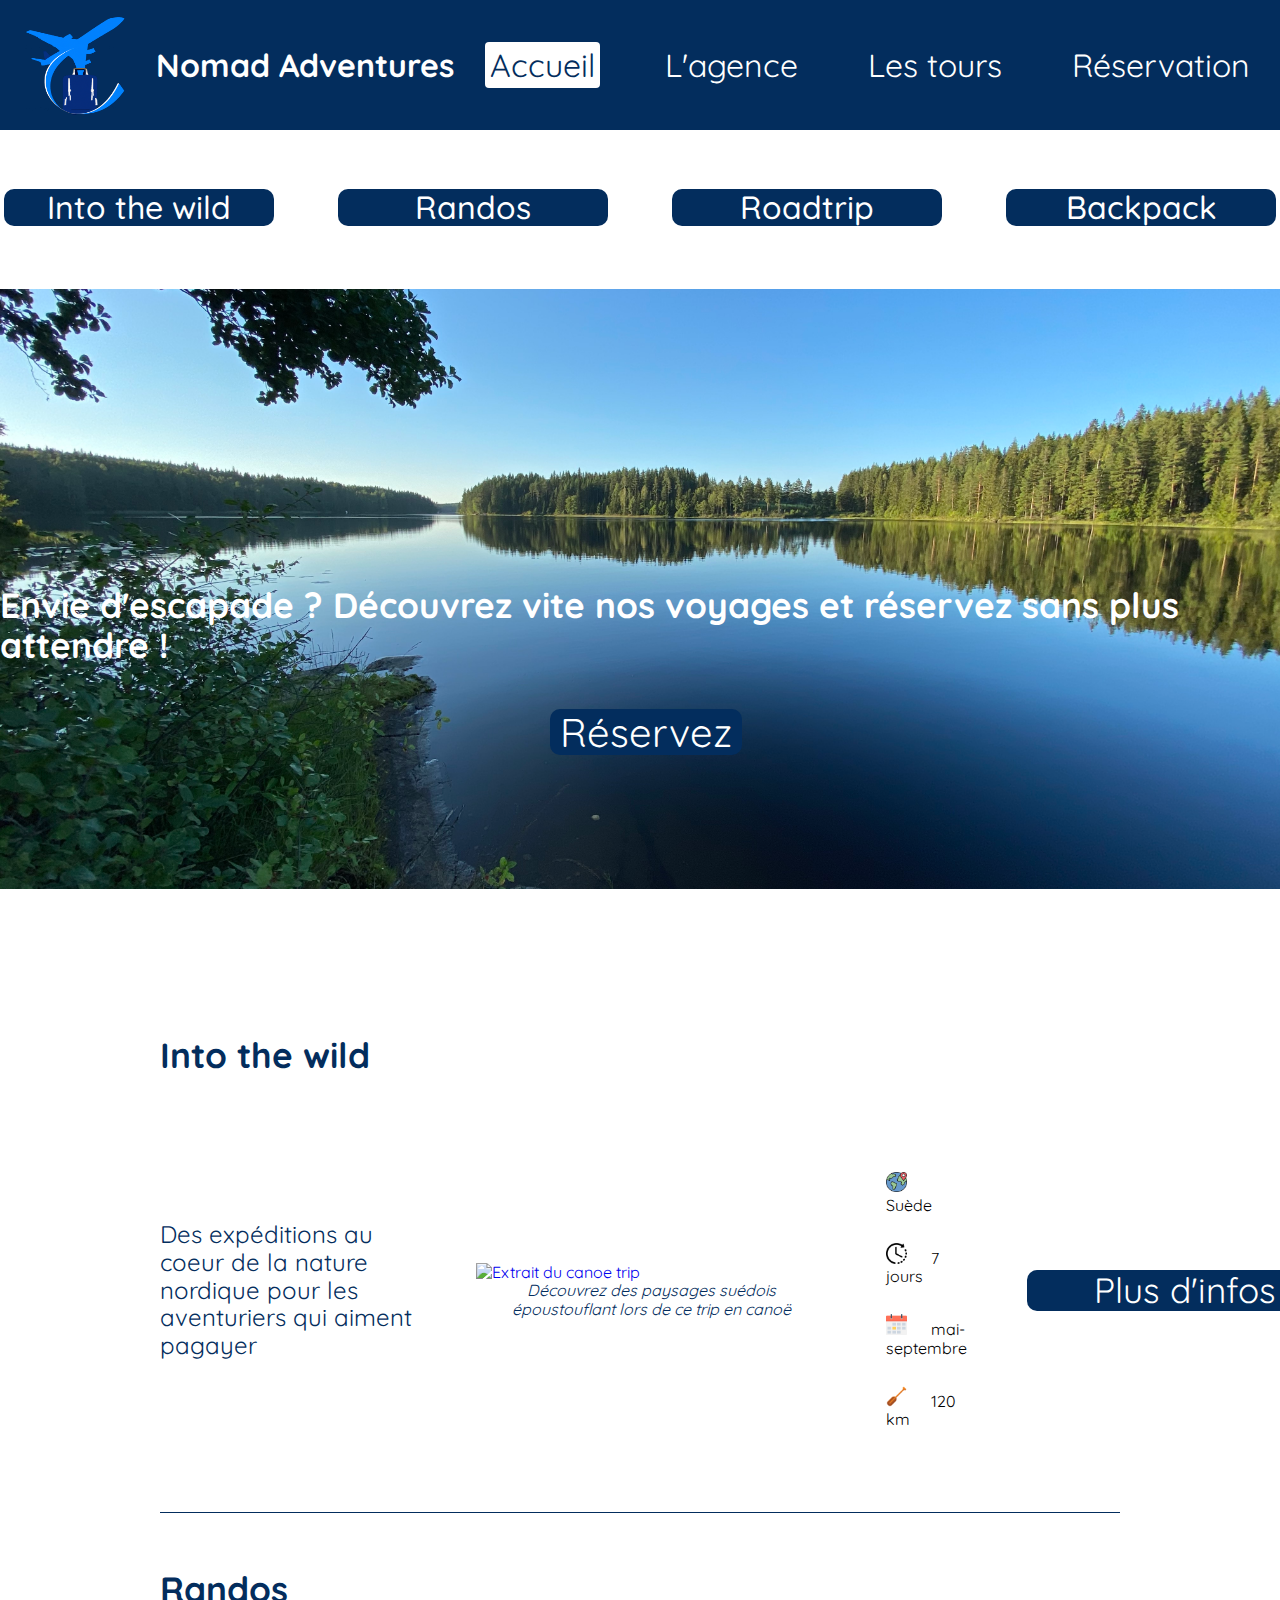
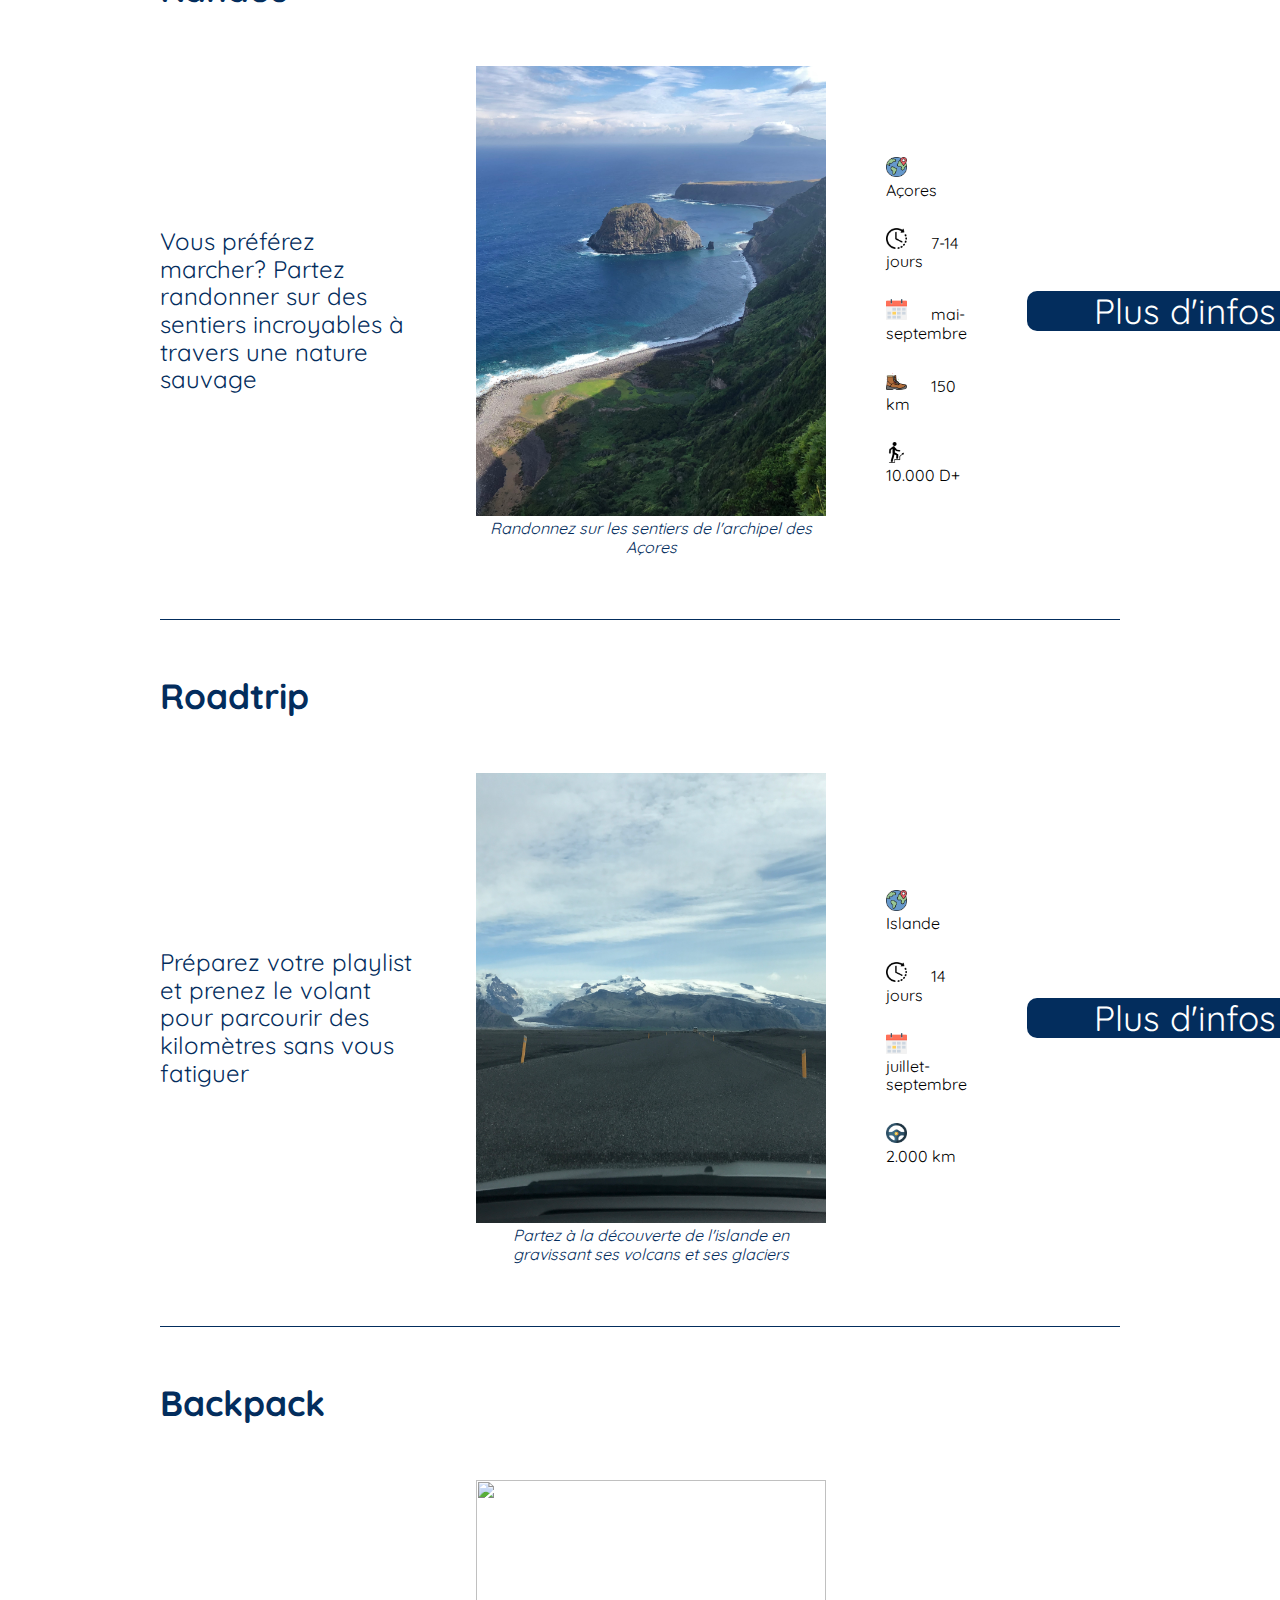
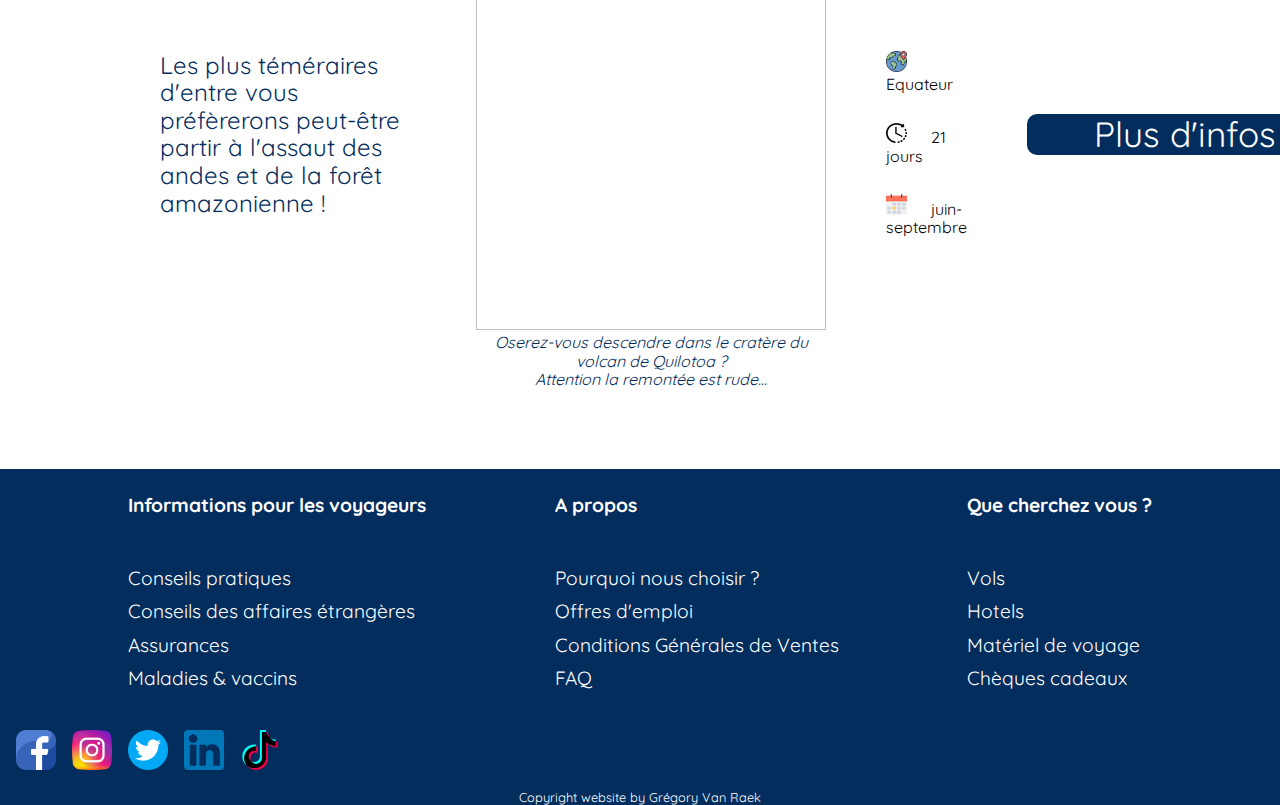
==== pages/index.html @ 87107248 "page agence" ====
<!DOCTYPE html>
<html lang="fr">
    <head>
        <meta charset="utf-8">
        <title>Agence de voyage - Nomad Adventures</title>
        <meta name="viewport" content="width=device-width,initial-scale=1">
        <link rel="stylesheet" href="../styles/comon.css">
        <link rel="stylesheet" href="../styles/style-intro.css">
        <link rel="stylesheet" href="../styles/normalize.css">
        <link rel="preconnect" href="https://fonts.googleapis.com">
        <link rel="preconnect" href="https://fonts.gstatic.com" crossorigin>
        <link href="https://fonts.googleapis.com/css2?family=Manrope&family=Montserrat&family=Quicksand&display=swap" rel="stylesheet">
        <link rel="icon" href="../pictures/logo/iconglet.png">
    </head>

    <body>
        <header>
            <nav class="menu-bar">
                <div>
                    <a href="./index.html"><img class="logo" src="../pictures/logo/logo3.png" alt="Logo de la société"></a>
                </div>
                <div>
                    <h1>Nomad Adventures</h1>
                </div>
                <ul class="menu">
                    <li><a class="menu-txt current" href="./index.html">Accueil</a></li>
                    <li><a class="menu-txt" href="./agence.html">L'agence</a></li>
                    <li><a class="menu-txt" href="./tours.html">Les tours</a></li>
                    <li><a class="menu-txt" href="./reservation.html">Réservation</a></li>
                </ul>
            </nav>
        </header>

        <main class="main-pad">

            <section  class="section-pad"> <!-- Titre + Ancre -->
                <div class="ancre"> 
                    <div>
                        <a class="ancre-button" href="#intothewild">Into the wild</a> 
                    </div>
                    <div>
                        <a class="ancre-button" href="#randos">Randos</a>
                    </div>
                    <div>
                       <a class="ancre-button" href="#roadtrip">Roadtrip</a>
                    </div>
                    <div>
                       <a class="ancre-button" href="#backpack">Backpack</a>
                    </div>
                </div>
            </section>

             <section class="section-pad"> <!-- Intro-photo -->            
                <div class="intro-pos">
                    <img class="intro-img" src="../pictures/travel/suede/lacsuede.JPG" alt="Photo d'un lac en Suède">
                    
                    <div class="intro-txt">
                        <h2>Envie d'escapade ? Découvrez vite nos voyages et réservez sans plus attendre !</h2>
                    </div>
                    <div>
                        <a class="intro-cta" href="./reservation.html" target="_blank">Réservez</a>
                    </div>
                </div>
            </section>

            <section class="align" id="intothewild"> <!-- Aperçu "Intro the wild" => canoetrip -->
                <div>
                    <h2>Into the wild</h2>
                    <div class="content">
                        <div>
                            <p>Des expéditions au coeur de la nature nordique pour les aventuriers qui aiment pagayer</p>
                        </div>
                        <div>
                            <a href="../pictures/travel/suede/canoefull.JPG" target="_blank"><img class="picture" src="../pictures/travel/suede/canoe.JPG" alt="Extrait du canoe trip"></a>
                            <div class="legend">Découvrez des paysages suédois époustouflant lors de ce trip en canoë</div>
                        </div>

                        <div>
                            <ul>
                                <li><img class="trip-logo" src="../pictures/logo/loc.png" alt="">Suède</li>
                                <li><img class="trip-logo" src="../pictures/logo/duree.png" alt="">7 jours</li>
                                <li><img class="trip-logo" src="../pictures/logo/periode.png" alt="">mai-septembre</li>
                                <li><img class="trip-logo" src="../pictures/logo/pagaye.png" alt="">120 km</li>
                            </ul>
                        </div>
                        <div>
                            <a class="cta" href="./reservation.html" target="_blank">Plus d'infos</a>
                        </div>
                    </div>
                </div>     
            </section>

            <section class="section-pad" id="randos" > <!-- Aperçu "Intro rando" => Açores -->
                <div class="border">
                    <h2>Randos</h2>
                    <div class="content">
                        <div>
                            <p>Vous préférez marcher? Partez randonner sur des sentiers incroyables à travers une nature sauvage</p>
                        </div>
                        <div>
                            <a href="../pictures/travel/acores/acoresintro.JPG" target="_blank"><img class="picture" src="../pictures/travel/acores/acoresintro.JPG" alt=""></a>
                            <div class="legend">Randonnez sur les sentiers de l'archipel des Açores</div>
                        </div>

                        <div>
                            <ul>
                                <li><img class="trip-logo" src="../pictures/logo/loc.png" alt="">Açores</li>
                                <li><img class="trip-logo" src="../pictures/logo/duree.png" alt="">7-14 jours</li>
                                <li><img class="trip-logo" src="../pictures/logo/periode.png" alt="">mai-septembre</li>
                                <li><img class="trip-logo" src="../pictures/logo/marche.png" alt="">150 km</li>
                                <li><img class="trip-logo" src="../pictures/logo/denivele.png" alt="">10.000 D+ </li>
                            </ul>
                        </div>

                        <div>
                            <a class="cta" href="./reservation.html" target="_blank">Plus d'infos</a>
                        </div>

                    </div>
                </div>
            </section>

            <section class="section-pad" id="roadtrip"> <!-- Roadtrip" => Islande -->
                <div class="border">
                    <h2>Roadtrip</h2>
                    <div class="content">
                        <div>
                            <p>Préparez votre playlist et prenez le volant pour parcourir des kilomètres sans vous fatiguer</p>
                        </div>

                        <div>
                            <a href="../pictures/travel/islande/islandeintro.JPG" target="_blank"><img class="picture" src="../pictures/travel/islande/islandeintro.JPG" alt=""></a>
                            <div class="legend">Partez à la découverte de l'islande en gravissant ses volcans et ses glaciers</div>
                        </div>

                        <div>
                            <ul>
                                <li><img class="trip-logo" src="../pictures/logo/loc.png" alt="">Islande</li>
                                <li><img class="trip-logo" src="../pictures/logo/duree.png" alt="">14 jours</li>
                                <li><img class="trip-logo" src="../pictures/logo/periode.png" alt="">juillet-septembre</li>
                                <li><img class="trip-logo" src="../pictures/logo/volant.png" alt="">2.000 km</li>
                            </ul>
                        </div>

                        <div>
                            <a class="cta" href="./reservation.html" target="_blank">Plus d'infos</a>
                        </div>
                        
                    </div>
                </div>
            </section>

            <section class="section-pad" id="backpack"> <!-- Pour les backpackers" => Equateur + asie -->
                <div class="border">
                    <h2>Backpack</h2>

                    <div class="content">
                        <div>
                            <p>Les plus téméraires d'entre vous préfèrerons peut-être partir à l'assaut des andes et de la forêt amazonienne !</p>
                        </div>

                        <div>
                            <a href="../pictures/travel/equateur/equateurintro.JPG" target="_blank"><img src="../pictures/travel/equateur/equateurintro.JPG" alt="" class="picture"></a>
                            <div class="legend">Oserez-vous descendre dans le cratère du volcan de Quilotoa ? <br> Attention la remontée est rude...</div>
                        </div>

                        <div>
                            <ul>
                                <li><img class="trip-logo" src="../pictures/logo/loc.png" alt="">Equateur</li>
                                <li><img class="trip-logo" src="../pictures/logo/duree.png" alt="">21 jours</li>
                                <li><img class="trip-logo" src="../pictures/logo/periode.png" alt="">juin-septembre</li>
                            </ul>
                        </div>

                        <div>
                            <a class="cta" href="./reservation.html" target="_blank">Plus d'infos</a>
                        </div>
                    </div>
                </div>
            </section>
        </main>

        <footer>
            <div class="informations">
                <div class="informations-content">
                    <h4>Informations pour les voyageurs</h4>
                    <ul>
                        <li><a href="">Conseils pratiques</a></li>
                        <li><a href="">Conseils des affaires étrangères</a></li>
                        <li><a href="">Assurances</a></li>
                        <li><a href="https://www.wanda.be/fr" title="Cliquez pour voir les maladies et vaccins en fonction de la destination" target="_blank">Maladies & vaccins</a></li>
                    </ul> 
                </div>

                <div class="informations-content">
                    <h4>A propos</h4>
                    <ul>
                        <li><a href="">Pourquoi nous choisir ?</a></li>
                        <li><a href="">Offres d'emploi</a></li>
                        <li><a href="">Conditions Générales de Ventes</a></li>
                        <li><a href="">FAQ</a></li>
                    </ul> 
                </div>
    
                <div class="informations-content">
                    <h4>Que cherchez vous ?</h4>
                    <ul>
                        <li><a href="">Vols</a></li>
                        <li><a href="">Hotels</a></li>
                        <li><a href="">Matériel de voyage</a></li>
                        <li><a href="">Chèques cadeaux</a></li>
                    </ul> 
                </div>
            </div>

            <div class="network">
                <a href="https://www.facebook.com" title="Cliquez pour accéder à notre page facebook" target="_blank"><img class="icons" src="../pictures/logo/facebook.png" alt="logo facebook"></a>
                <a href="https://www.instagram.com" title="Cliquez pour accéder à notre instagram" target="_blank"><img class="icons" src="../pictures/logo/instagram.png" alt="logo instagram"></a>
                <a href="https://www.twitter.com" title="Cliquez pour accéder à notre compte twitter" target="_blank"><img class="icons" src="../pictures/logo/twitter.png" alt="logo twitter"></a>
                <a href="https://www.linkedin.com" title="Cliquez pour accéder à notre compte linkedin" target="_blank"><img class="icons" src="../pictures/logo/linkedin.png" alt="logo linkedin"></a>
                <a href="https://www.tiktok.com" title="Cliquez pour accéder à notre tik-tok" target="_blank"><img class="icons" src="../pictures/logo/tik-tok.png" alt=""></a>
            </div>

            <div class="copyright">
                <p>Copyright website by Grégory Van Raek</p>
            </div>
            
        </footer>
    </body>

</html>
---- styles/comon.css ----
/* Police 
font-family: 'Manrope', sans-serif;
font-family: 'Montserrat', sans-serif;
font-family: 'Quicksand', sans-serif;
*/

*{
    font-family:"Quicksand", sans-serif;
    scroll-behavior:smooth;
}

a {
    text-decoration: none;
}

.copyright p{
    display: flex;
    color:white;
    font-size:0.8em;
    margin:auto;
    justify-content: center;
}

.cta{
    display: flex;
    font-size: 2.2em;
    width:9em;
    justify-content: center;
    border-radius: 10px;
    background: #032d5d;
    color:white;
}

.cta a{
    color:white;
}

.cta:hover{
    display: flex;
    justify-content: center;
    width:9em;
    border-radius: 10px;
    background: #083a74;
}

.current{
    background: white;
    border-radius:4px;
    color:#032d5d;
}

.current:hover{
    opacity: 70%;
}

footer{
    margin-top: 5em;
    background-color: #032d5d;
}

.icons{
    width:40px;
    height:40px;
}

.informations{
    display:flex;
    flex-direction: row;
    justify-content: space-evenly;
}

.informations a:hover{
    background: white;
    border-radius:4px;
    color:#032d5d;
}

.informations-content{
    display: flex;
    flex-direction: column;
    color:white;
    font-size:1.2em;
}

li{
    padding:0.3em 0 0.3em 0;
}

.logo{
    display:flex;
    width:100px;
    height:100px;
    padding-left: 25px;
}

.logo:hover {
    opacity: 50%;
}

main{
    background-color: #FFFFFF;
}

.main-pad{
    padding-top: 14vh;
}

.menu {
    font-size:2em;
    font-weight: 400;
    display: flex;
    padding-right:25px;
    gap:60px;
}

.menu-bar{
    display: flex;
    width: 100%;
    justify-content: space-between;
    align-items: center;
    background-color: #032d5d;
    color:white;
    position:fixed;
    z-index: 3;
}

.menu-logo{
    display:flex;
    width:0.8em;
    height:0.8em;
    padding-top: 0.2em;
    padding-right: 0.3em;
}

.menu-txt{
    display: flex;
    padding:5px;
}

.menu-txt:hover{
    display:flex;
    background: white;
    border-radius:4px;
    color:#032d5d;
}

.network{
    display:flex;
    background-color: #032d5d;
    padding: 1em;
    gap:1em;
}

.network a:hover{
    opacity: 70%;
}

ul a{
    color:white;
}

ul{
    list-style: none;
    padding-left: 0;
}
---- styles/style-intro.css ----
.align{
    margin:auto;
    width:75%;
    padding-top:10vh;
}

.ancre{
    display: flex;
    justify-content: center;
    gap:5vw;
    flex-wrap: wrap;
    }

.ancre-button{
    display: flex;
    font-size: 2em;
    font-weight: 500;
    background: #032d5d;
    border-radius: 10px;
    width:30vh;
    justify-content: center;
    color:white;
}

.ancre-button:hover{
    display: flex;
    background:#083a74;
    width:30vh;
    justify-content: center;
}

.border{
    border-top:1px solid #032d5d;
    width:75%;
    margin:auto;
}

.content{
    display: flex;
    flex-direction: row;
    align-items: center;
    justify-content: space-between;
    gap:60px;
}

h1{
    text-align: center;
    color:white;
    font-size: 3em;
}

h2{
    color:#032d5d;
    font-size: 2.2em;
    padding: 3vh 0;
}

h3{
    color:white;
}

.intro-cta{
    display: flex;
    position: absolute;
    justify-content: center;
    top:70%;
    margin-left: -7vw;
    font-size: 2.5em;
    border-radius: 10px;
    background: #032d5d;
    width:15vw;
    color:white;
}

.intro-cta:hover{
    display: flex;
    border-radius: 10px;
    width:15vw;
    background: #083a74;
    justify-content: center;
}

.intro-img{
    width:100%;
    height:600px;
    object-fit:cover;
}

.intro-pos{
    position:relative;
    display:flex;
    flex-direction: column;
    align-items: center;
}

.intro-txt{
    display: flex;
    position:absolute;
    top:40%;
}

.intro-txt h2{
    color:white;
}

.legend{
    color:#032d5d;
    width:350px;
    text-align: center;
    font-style: italic;
}

p{
    display: flex;
    text-align: left;
    color:#032d5d;
    font-size: 1.5em;
    width:20vw;
}

.picture{
    width:350px;
    height:450px;
    object-fit:cover;
    cursor: zoom-in;
}

.section-pad{
    padding-top: 7vh;
}

.trip-logo{
    width:1.3em;
    height:1.3em;
    margin-right: 1.5em;
    margin-top:1.2em;
}
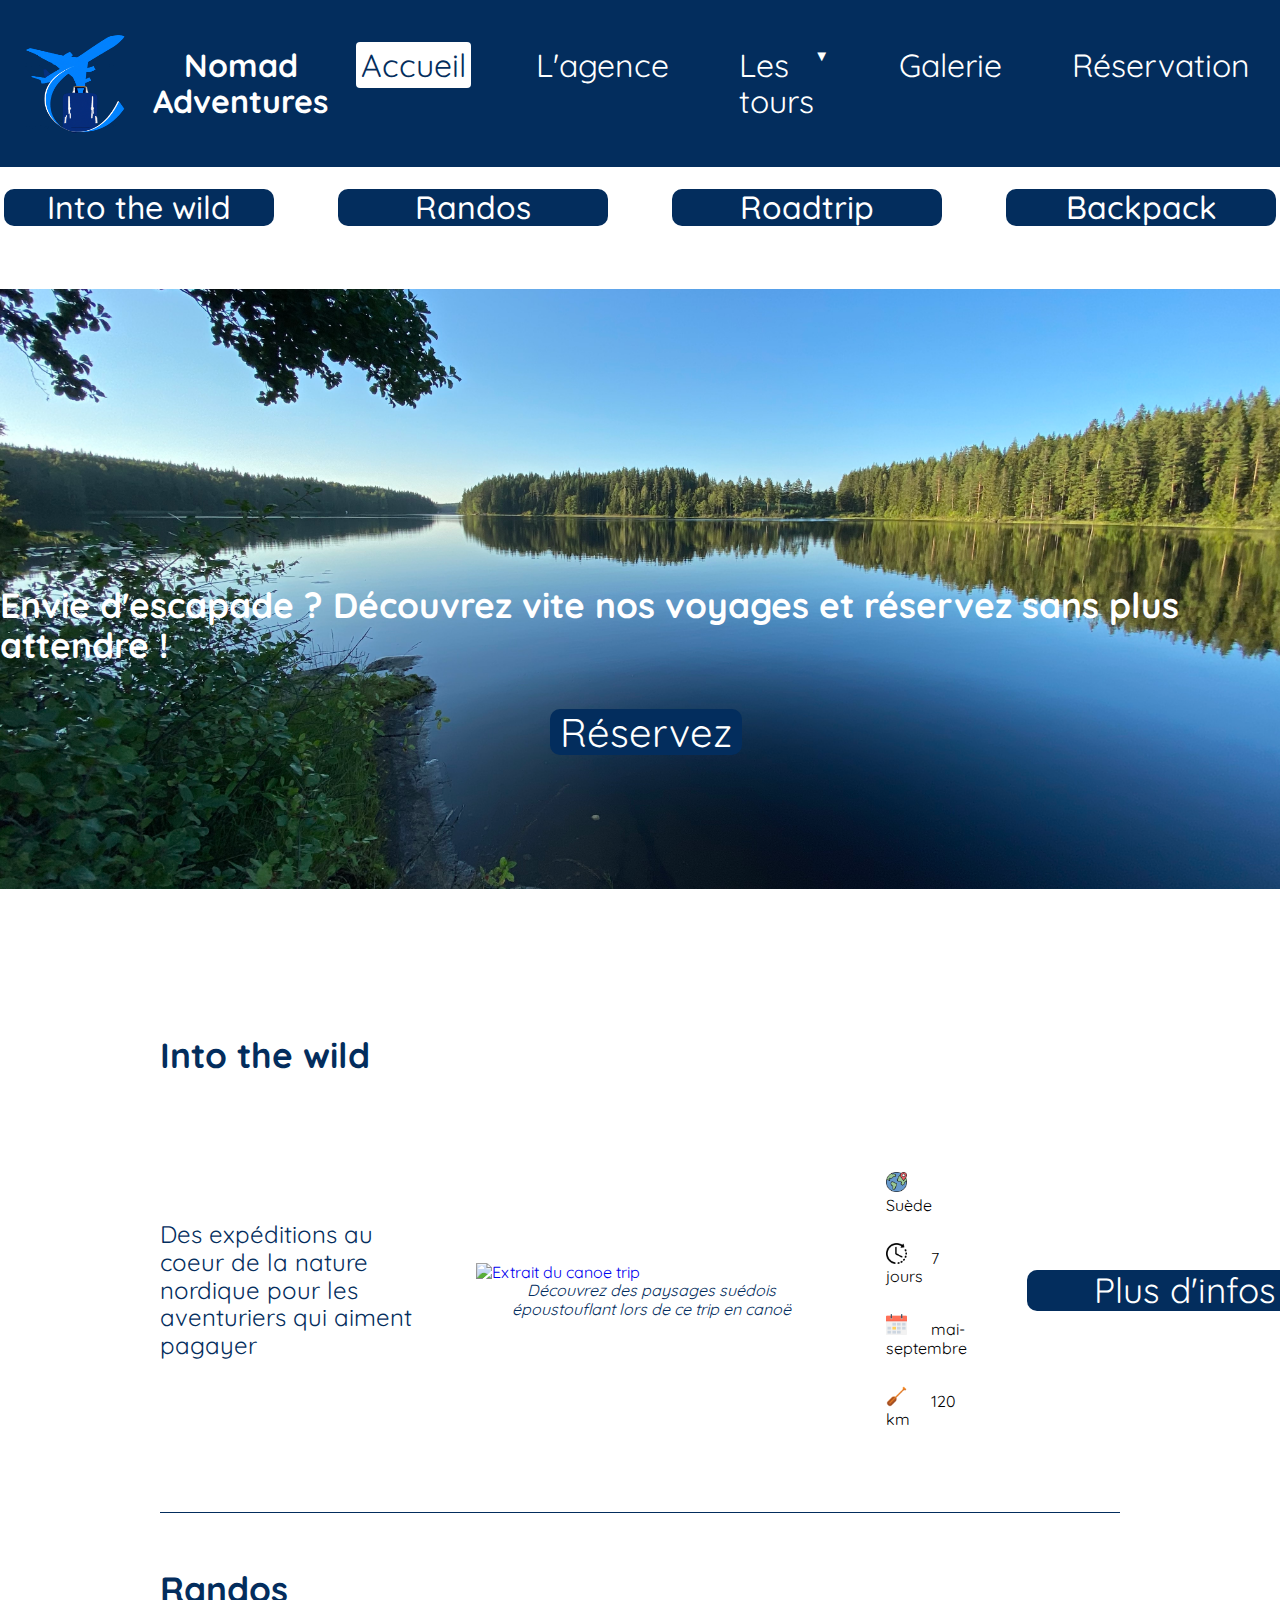
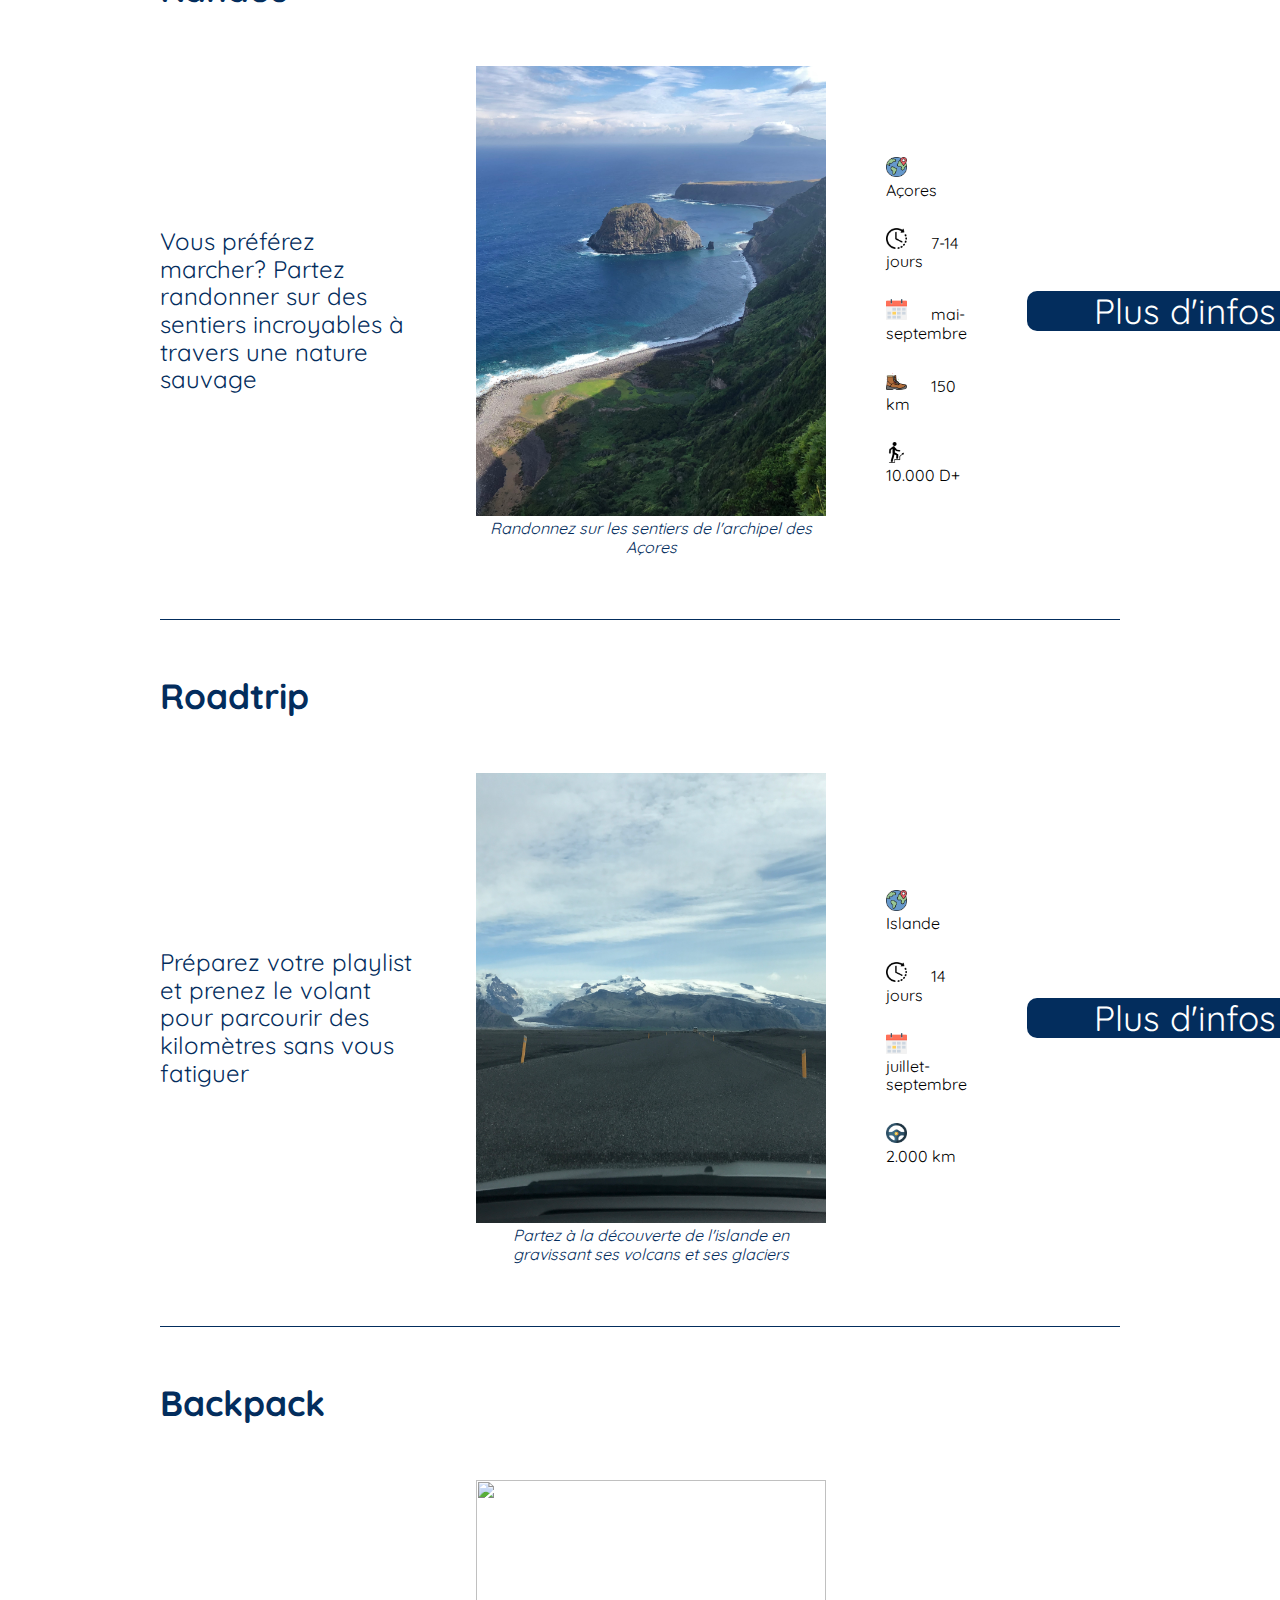
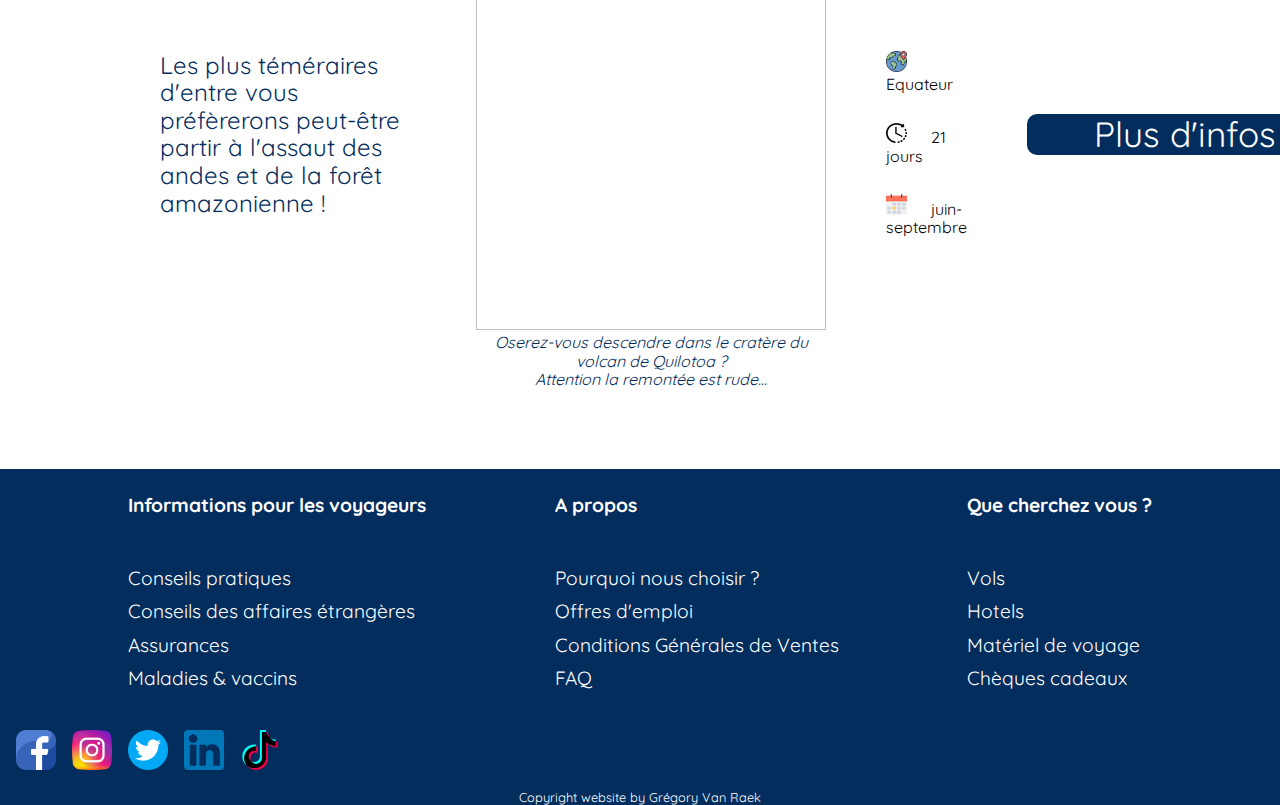
==== commit b5795769: "menu+tours" ====
--- a/pages/index.html
+++ b/pages/index.html
@@ -25,7 +25,16 @@
                 <ul class="menu">
                     <li><a class="menu-txt current" href="./index.html">Accueil</a></li>
                     <li><a class="menu-txt" href="./agence.html">L'agence</a></li>
-                    <li><a class="menu-txt" href="./tours.html">Les tours</a></li>
+                    <li>
+                        <a class="menu-txt deroulant" href="./tours.html">Les tours</a>
+                        <ul class="sous">
+                            <li><a class="menu-txt" href="">ITW</a></li>
+                            <li><a class="menu-txt" href="">Randos</a></li>
+                            <li><a class="menu-txt" href="">Roadtrip</a></li>
+                            <li><a class="menu-txt" href="">Backpack</a></li>
+                        </ul>
+                    </li>
+                    <li><a class="menu-txt" href="./galerie.html">Galerie</a></li>
                     <li><a class="menu-txt" href="./reservation.html">Réservation</a></li>
                 </ul>
             </nav>
--- a/styles/comon.css
+++ b/styles/comon.css
@@ -51,6 +51,11 @@
 
 .current:hover{
     opacity: 70%;
+}
+
+.deroulant::after{
+    content:" ▼";
+    font-size:15px;
 }
 
 footer{
@@ -155,6 +160,16 @@
     opacity: 70%;
 }
 
+.sous{
+    display: none;
+    position: absolute;
+    background-color: #032d5d;
+}
+
+li:hover .sous{
+    display: block;
+}
+
 ul a{
     color:white;
 }
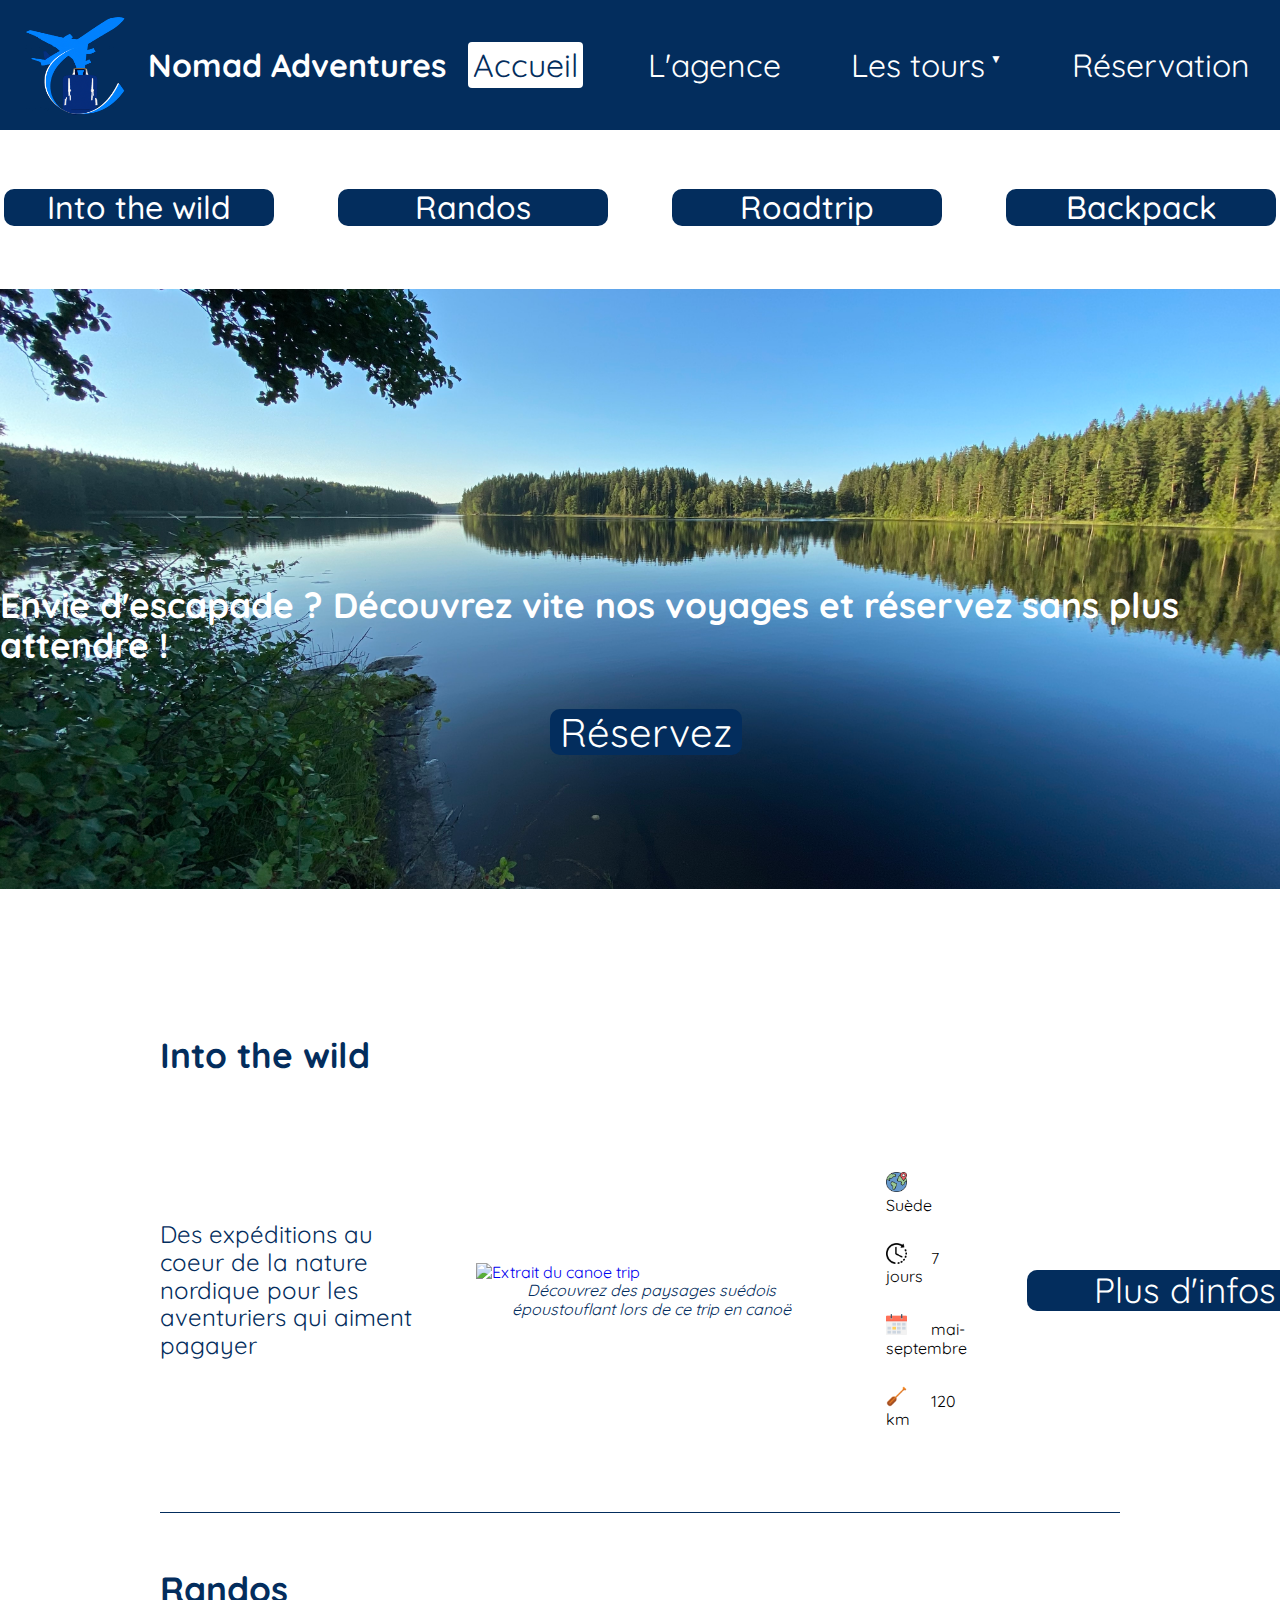
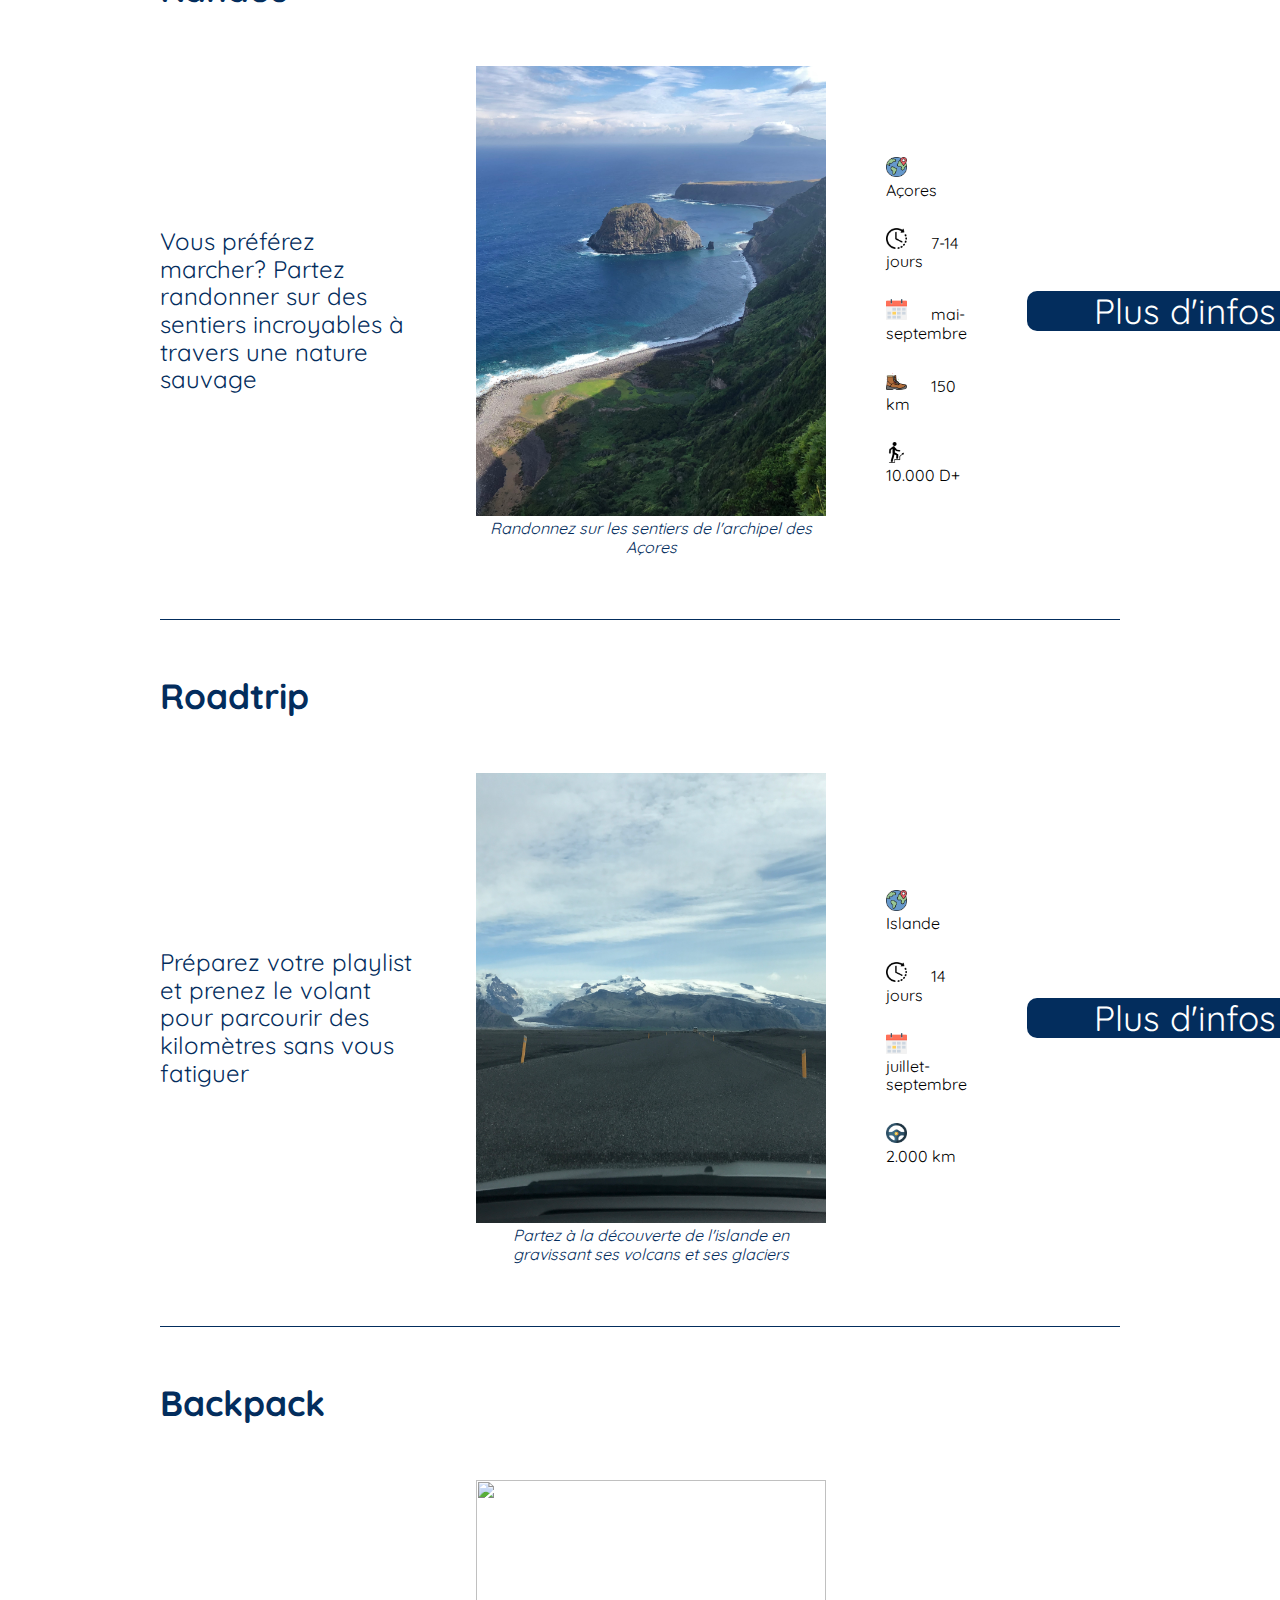
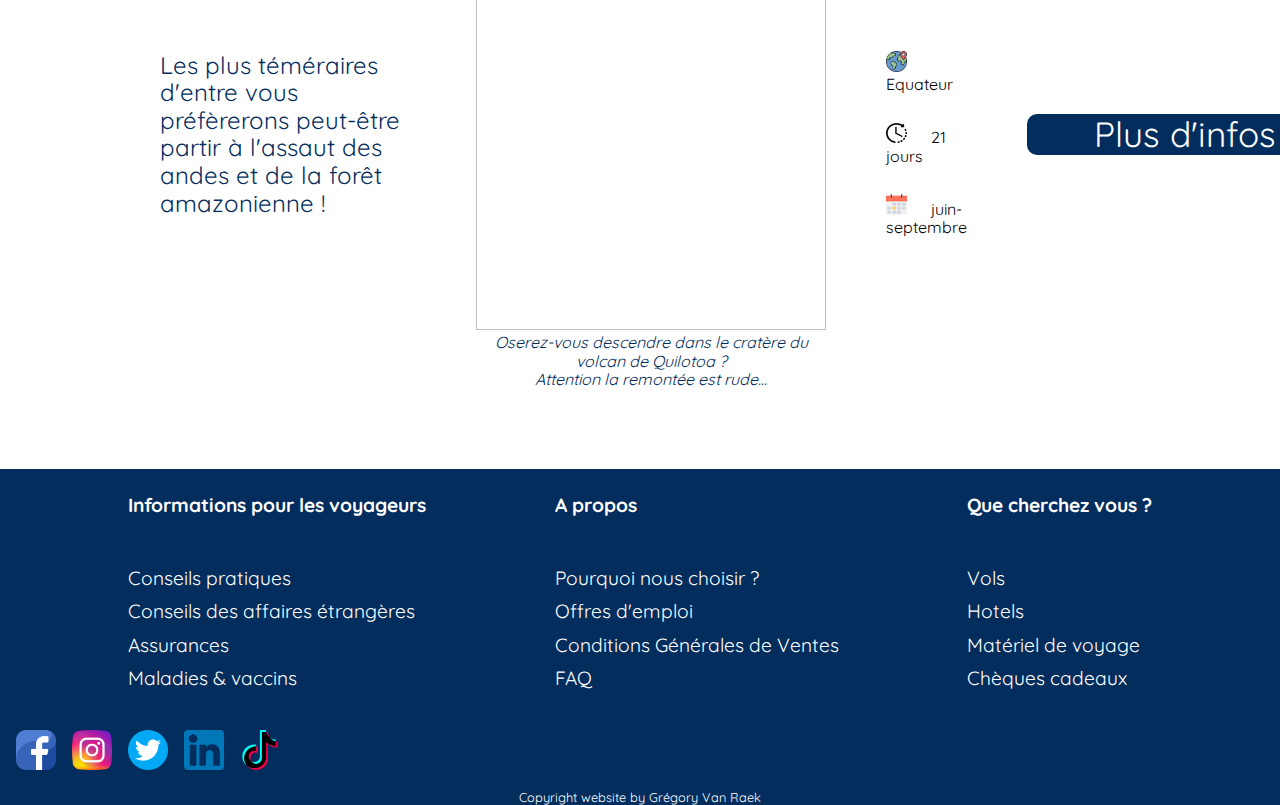
==== commit 52f98e4a: "fin diapo" ====
--- a/pages/index.html
+++ b/pages/index.html
@@ -34,7 +34,6 @@
                             <li><a class="menu-txt" href="">Backpack</a></li>
                         </ul>
                     </li>
-                    <li><a class="menu-txt" href="./galerie.html">Galerie</a></li>
                     <li><a class="menu-txt" href="./reservation.html">Réservation</a></li>
                 </ul>
             </nav>
--- a/styles/comon.css
+++ b/styles/comon.css
@@ -55,7 +55,9 @@
 
 .deroulant::after{
     content:" ▼";
-    font-size:15px;
+    font-size:12px;
+    padding-left: 5px;
+    padding-top: 5px;
 }
 
 footer{
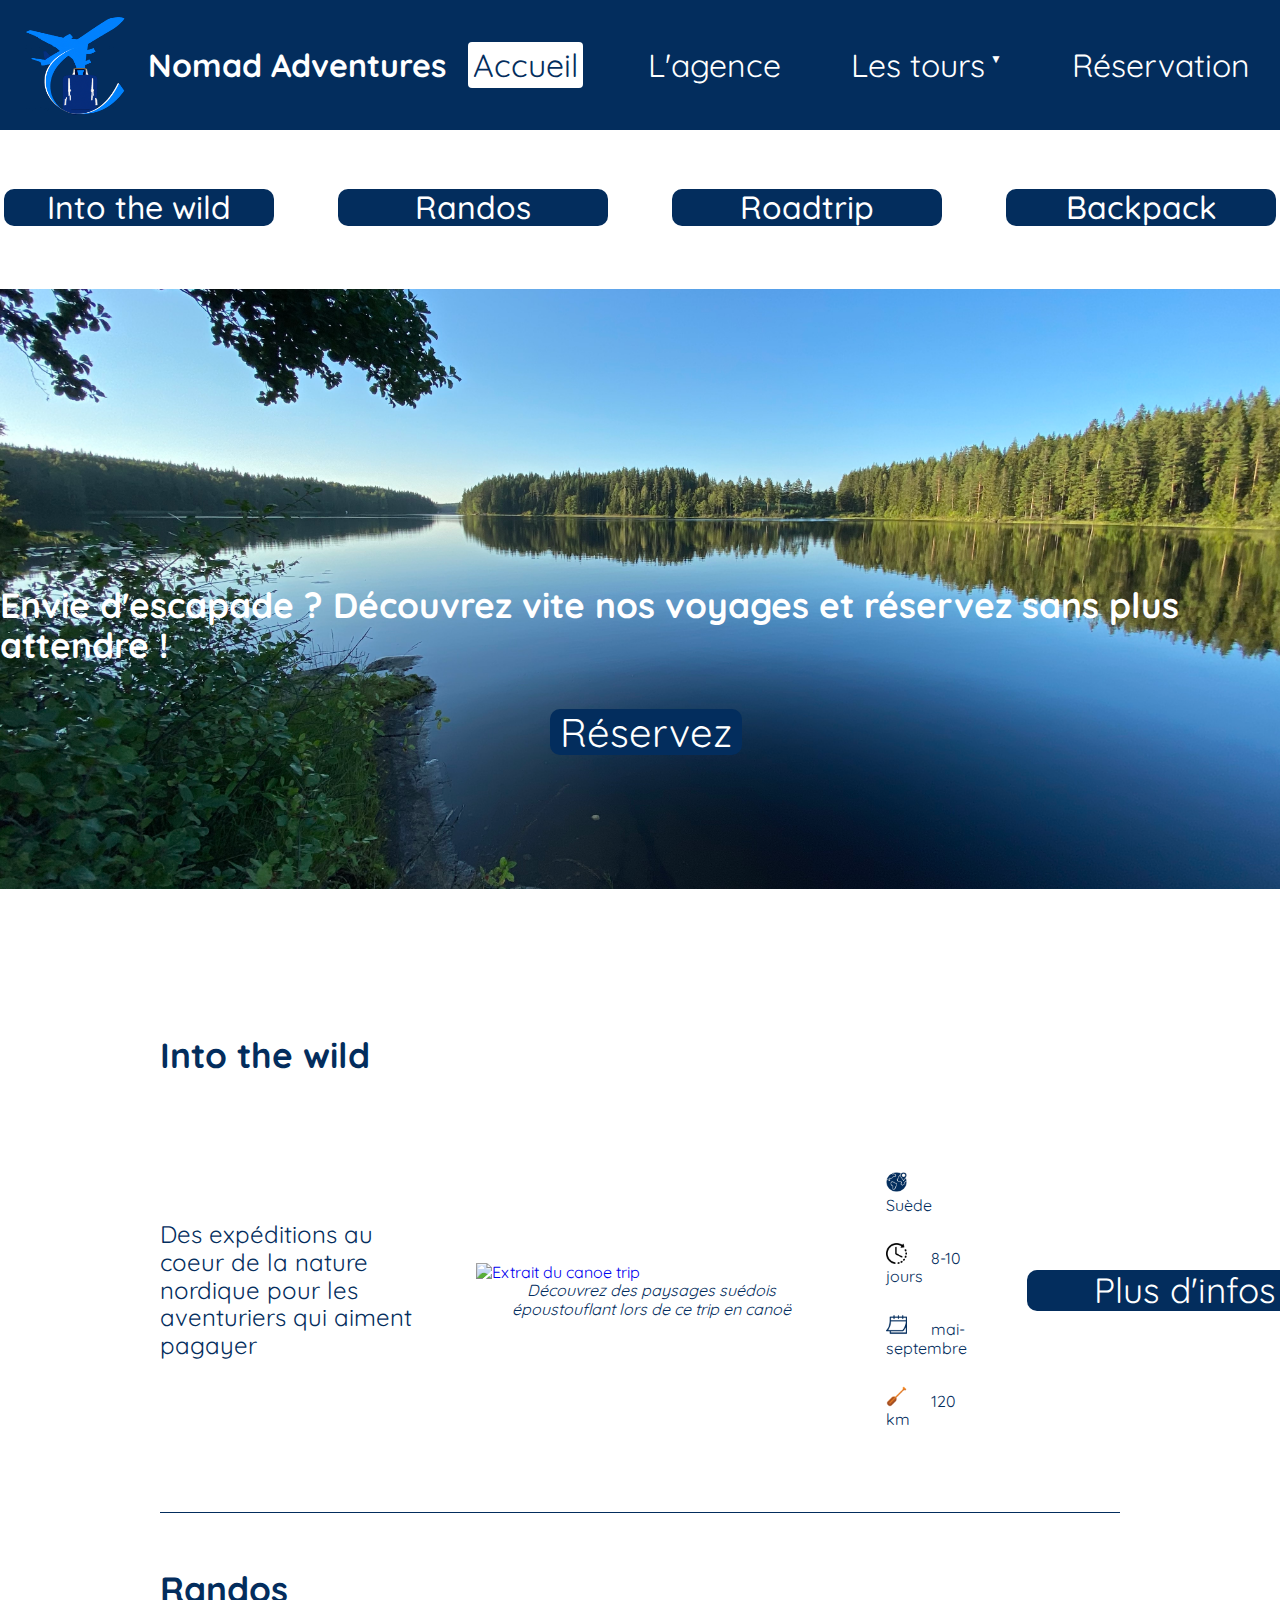
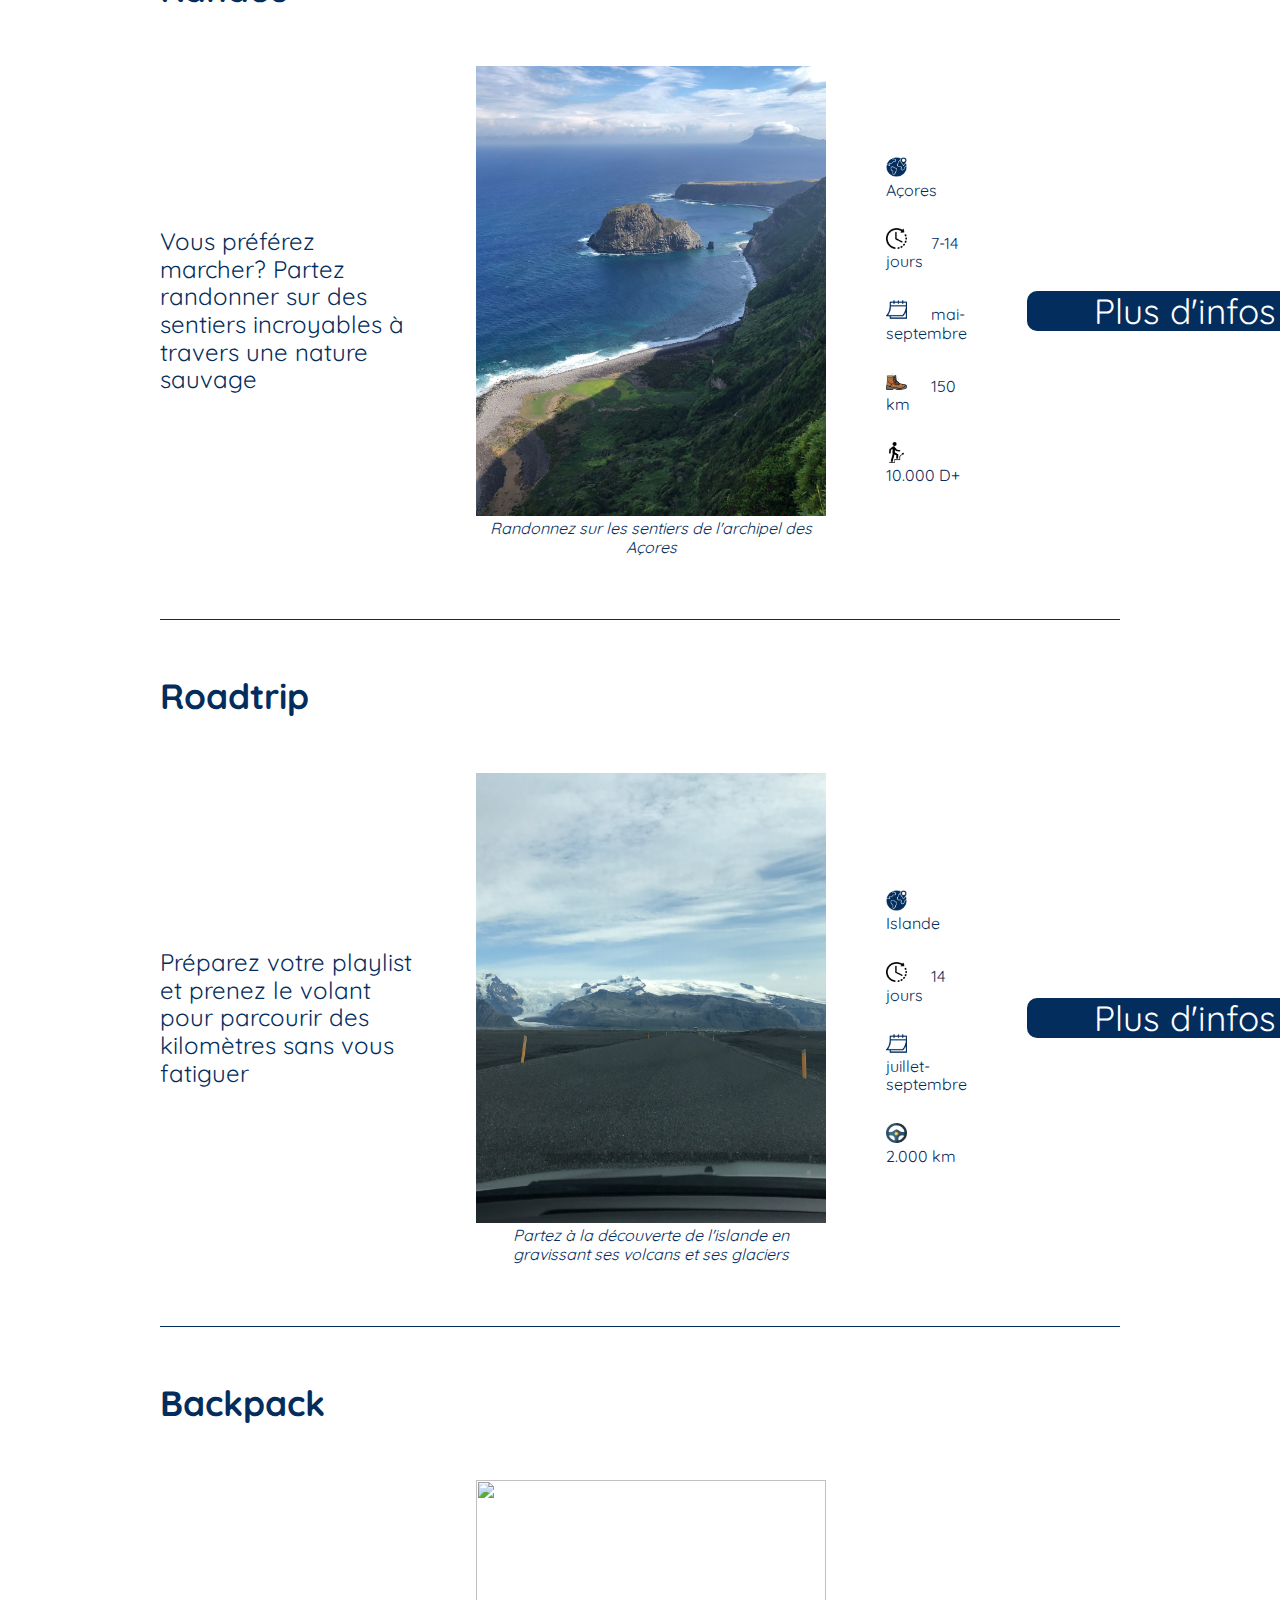
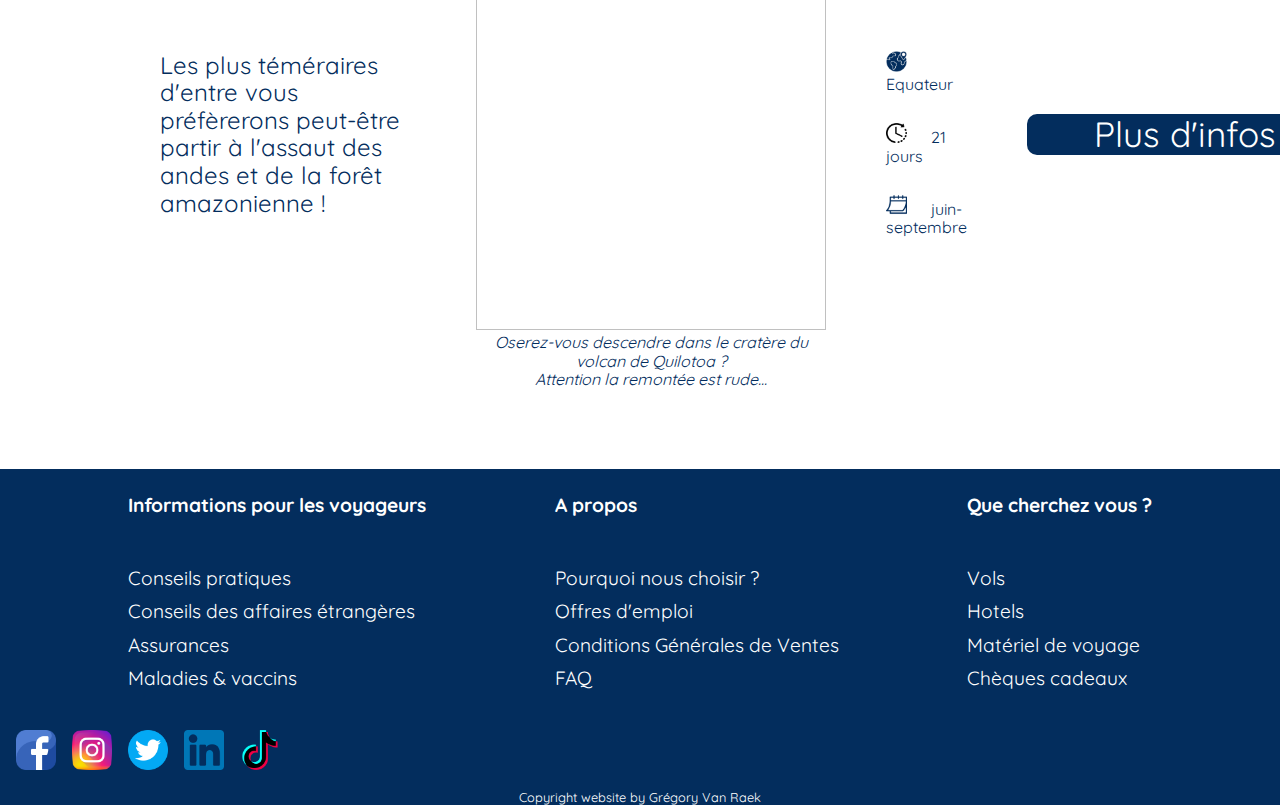
==== commit 8adbdb38: "page itw" ====
--- a/pages/index.html
+++ b/pages/index.html
@@ -28,10 +28,10 @@
                     <li>
                         <a class="menu-txt deroulant" href="./tours.html">Les tours</a>
                         <ul class="sous">
-                            <li><a class="menu-txt" href="">ITW</a></li>
-                            <li><a class="menu-txt" href="">Randos</a></li>
-                            <li><a class="menu-txt" href="">Roadtrip</a></li>
-                            <li><a class="menu-txt" href="">Backpack</a></li>
+                            <li><a class="menu-txt" href="../pages/itw.html">ITW</a></li>
+                            <li><a class="menu-txt" href="../pages/randos.html">Randos</a></li>
+                            <li><a class="menu-txt" href="../pages/roadtrip.html">Roadtrip</a></li>
+                            <li><a class="menu-txt" href="../pages/backpack.html">Backpack</a></li>
                         </ul>
                     </li>
                     <li><a class="menu-txt" href="./reservation.html">Réservation</a></li>
@@ -86,13 +86,13 @@
                         <div>
                             <ul>
                                 <li><img class="trip-logo" src="../pictures/logo/loc.png" alt="">Suède</li>
-                                <li><img class="trip-logo" src="../pictures/logo/duree.png" alt="">7 jours</li>
+                                <li><img class="trip-logo" src="../pictures/logo/duree.png" alt="">8-10 jours</li>
                                 <li><img class="trip-logo" src="../pictures/logo/periode.png" alt="">mai-septembre</li>
                                 <li><img class="trip-logo" src="../pictures/logo/pagaye.png" alt="">120 km</li>
                             </ul>
                         </div>
                         <div>
-                            <a class="cta" href="./reservation.html" target="_blank">Plus d'infos</a>
+                            <a class="cta" href="./itw.html" target="_blank">Plus d'infos</a>
                         </div>
                     </div>
                 </div>     
--- a/styles/comon.css
+++ b/styles/comon.css
@@ -91,6 +91,7 @@
 
 li{
     padding:0.3em 0 0.3em 0;
+    color: #032d5d;
 }
 
 .logo{
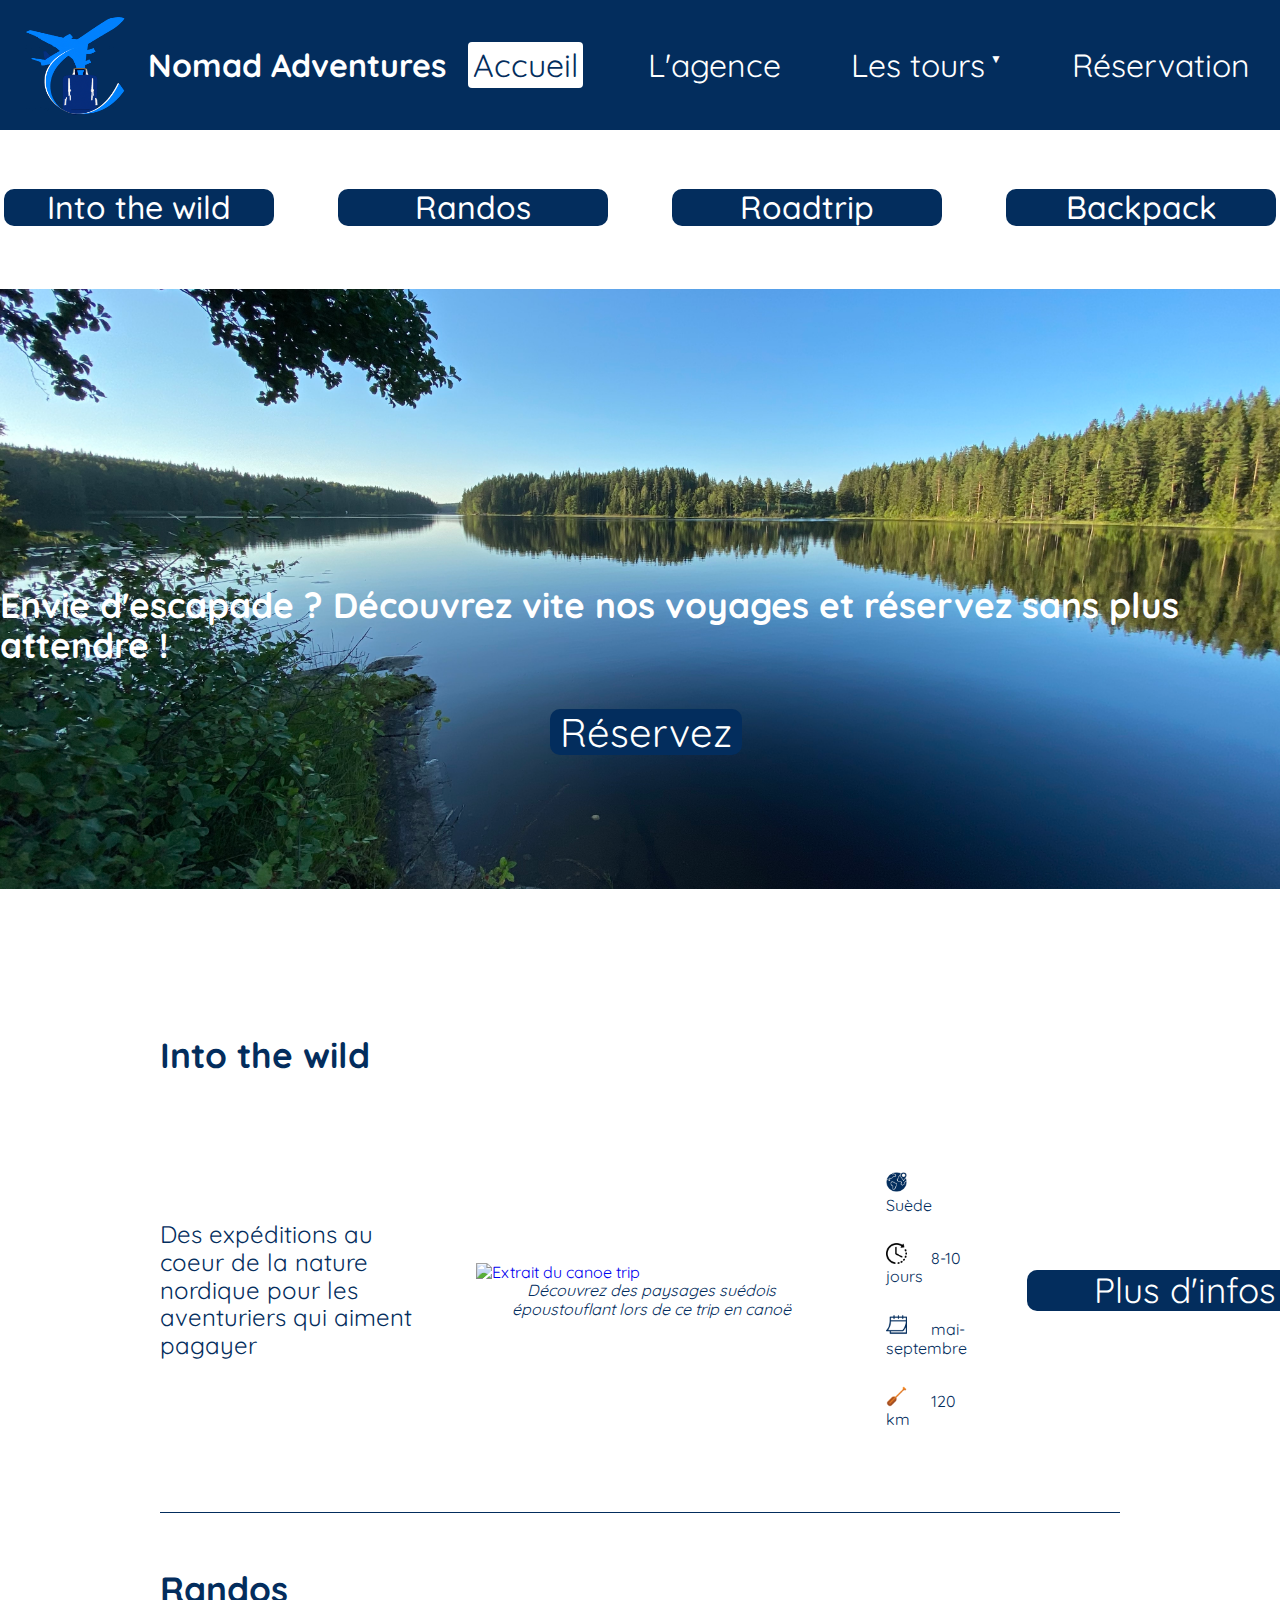
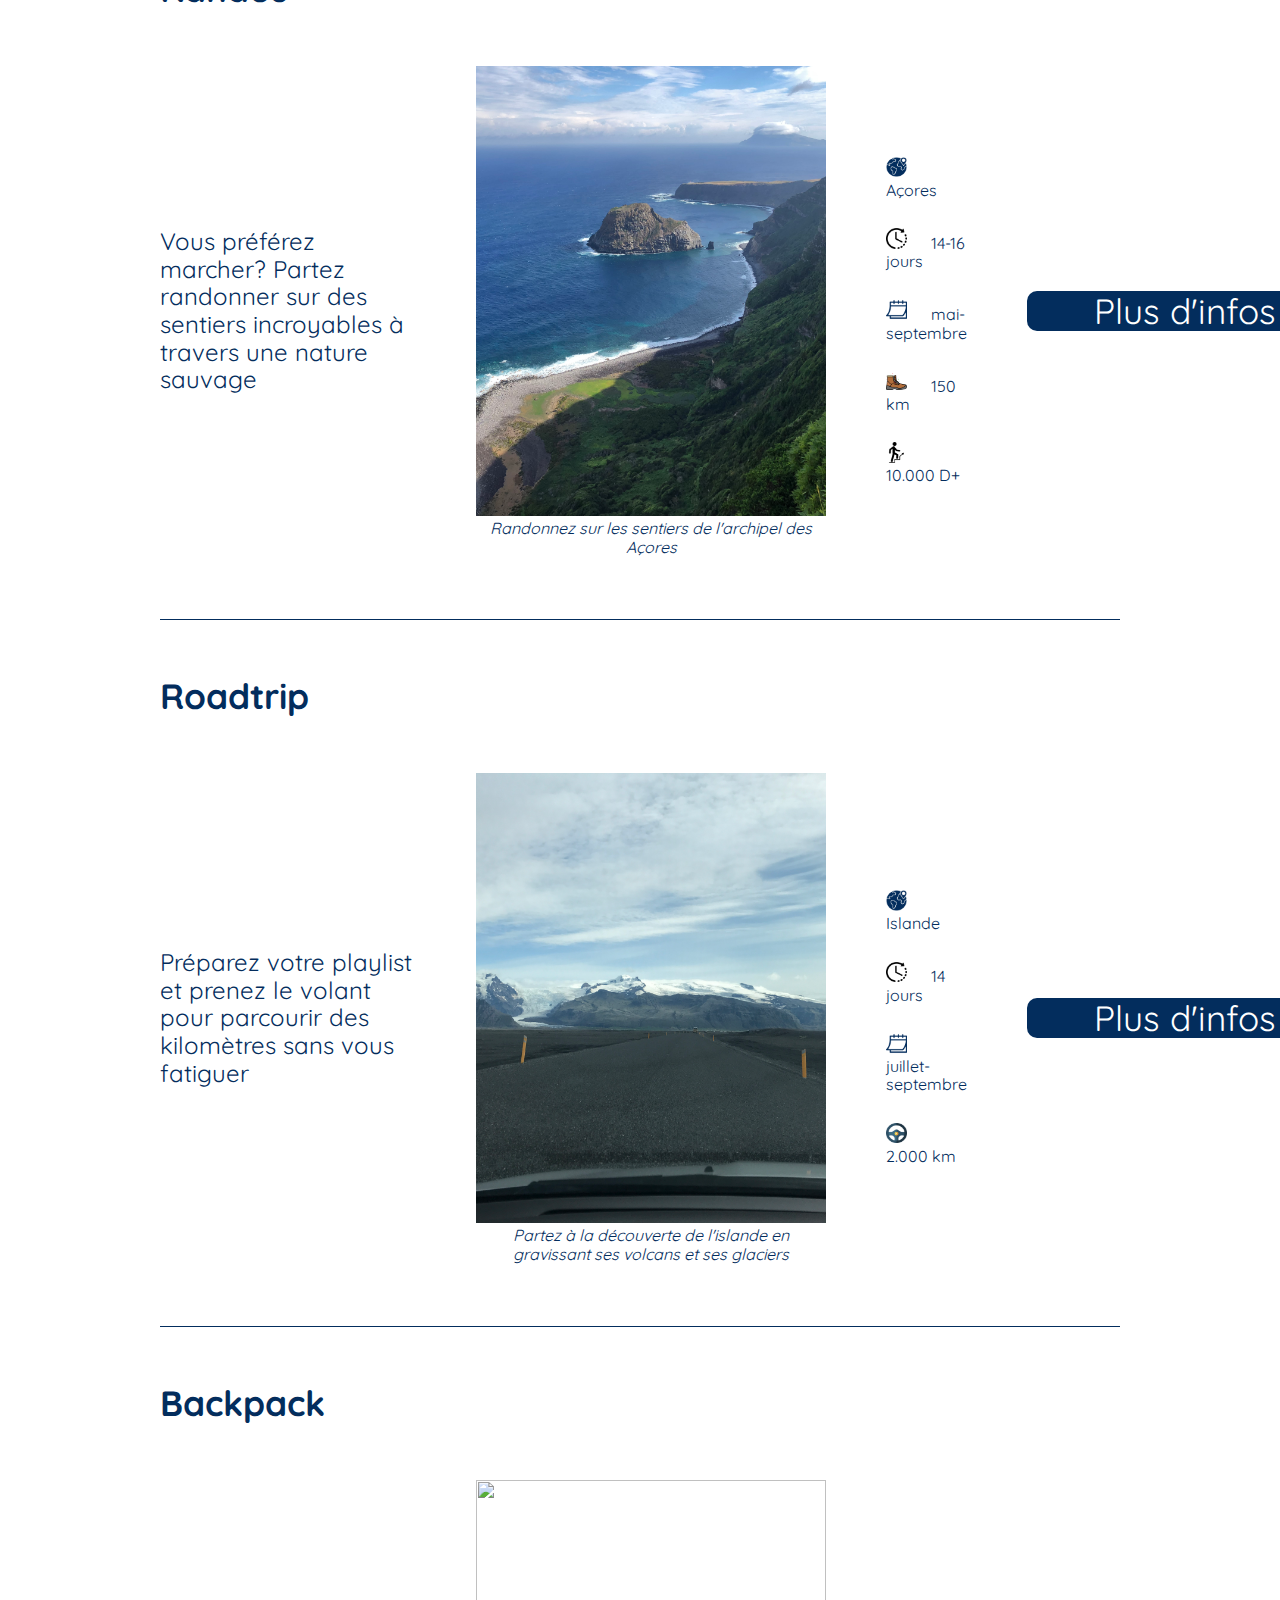
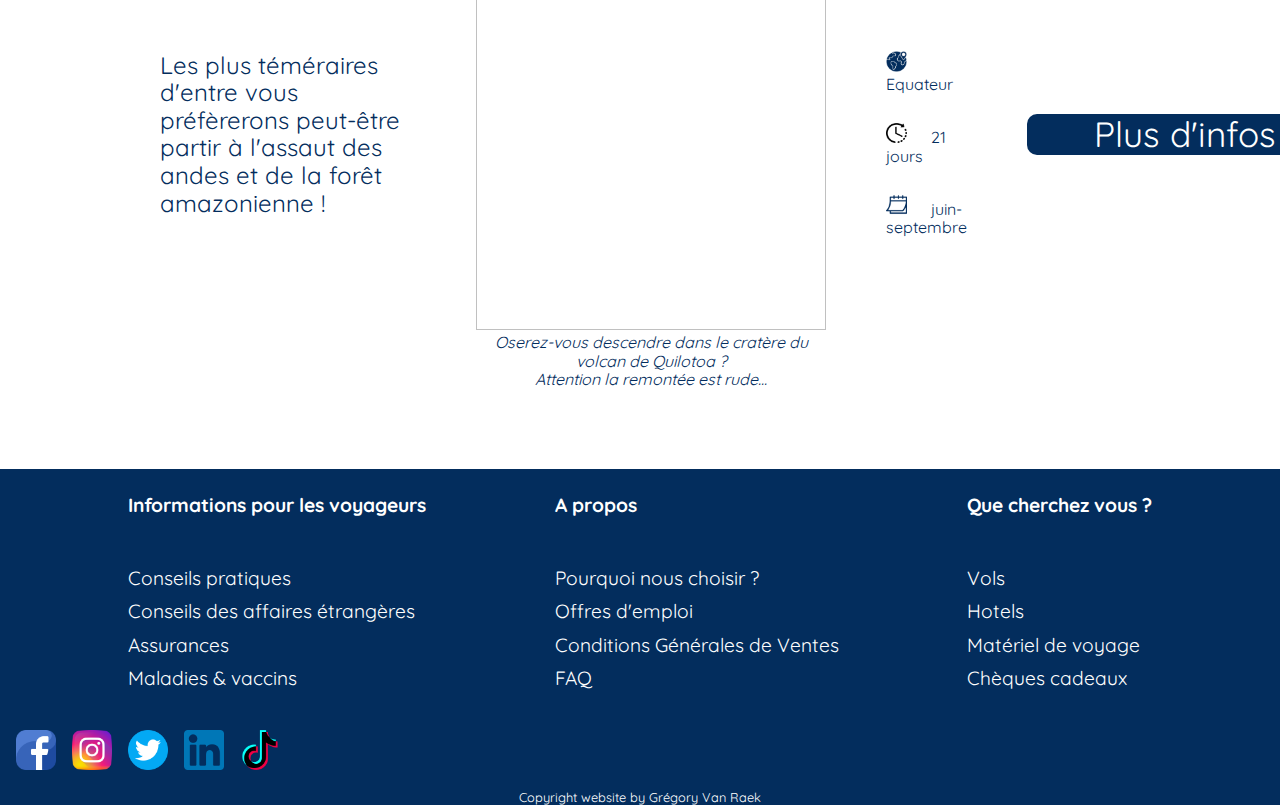
==== commit 79d8cd50: "page randos" ====
--- a/pages/index.html
+++ b/pages/index.html
@@ -113,7 +113,7 @@
                         <div>
                             <ul>
                                 <li><img class="trip-logo" src="../pictures/logo/loc.png" alt="">Açores</li>
-                                <li><img class="trip-logo" src="../pictures/logo/duree.png" alt="">7-14 jours</li>
+                                <li><img class="trip-logo" src="../pictures/logo/duree.png" alt="">14-16 jours</li>
                                 <li><img class="trip-logo" src="../pictures/logo/periode.png" alt="">mai-septembre</li>
                                 <li><img class="trip-logo" src="../pictures/logo/marche.png" alt="">150 km</li>
                                 <li><img class="trip-logo" src="../pictures/logo/denivele.png" alt="">10.000 D+ </li>
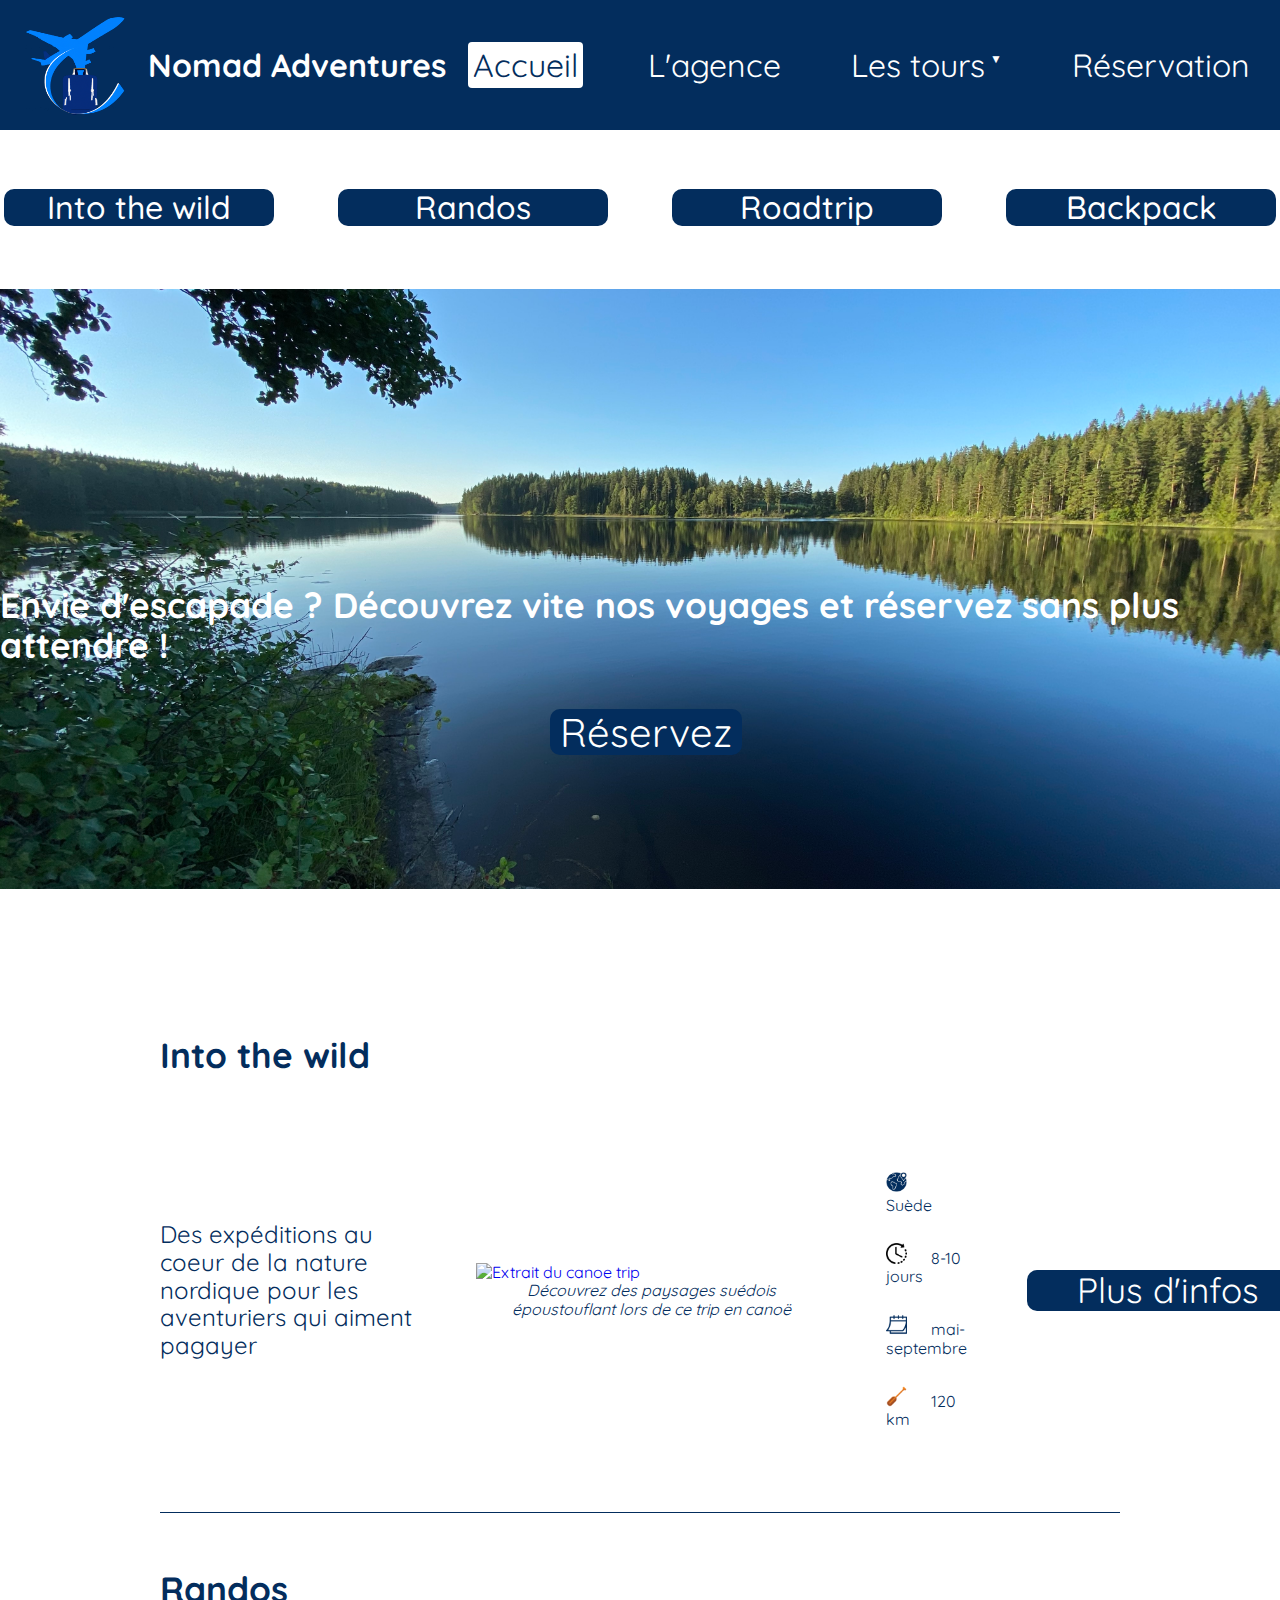
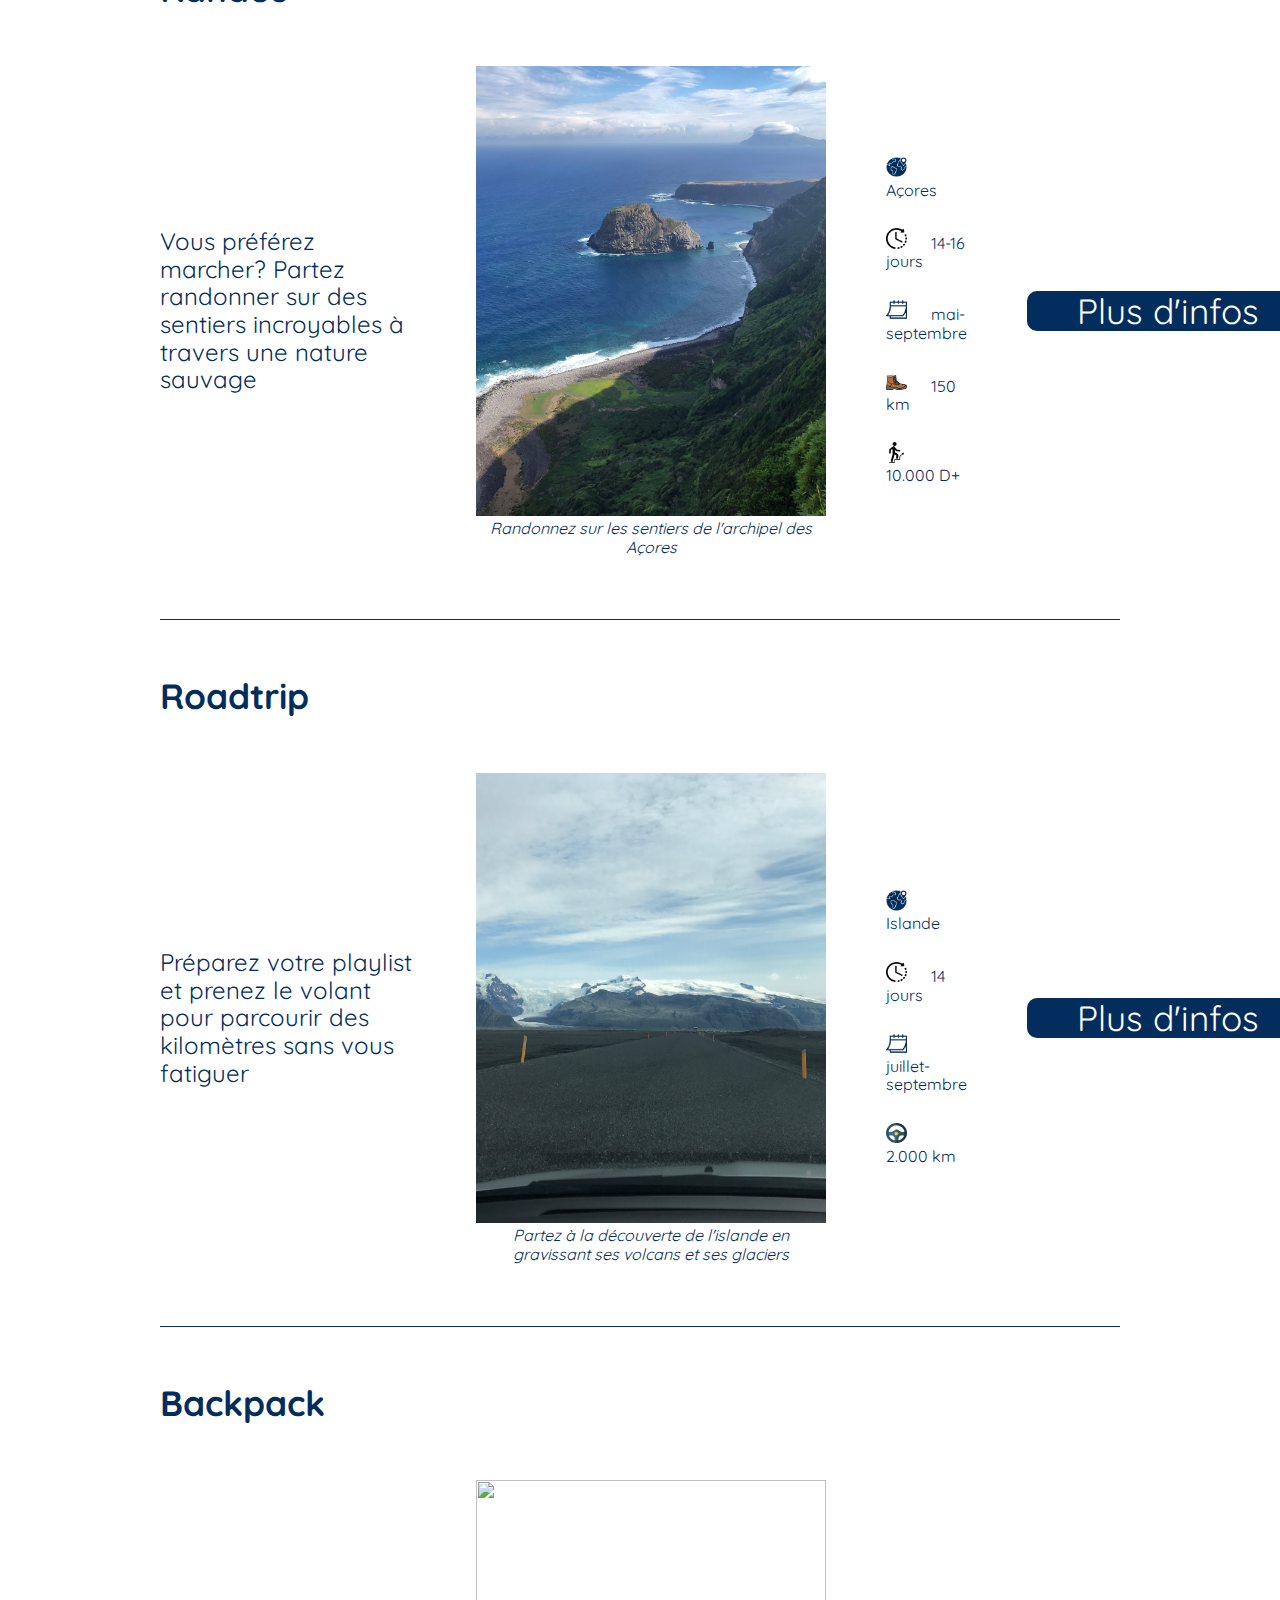
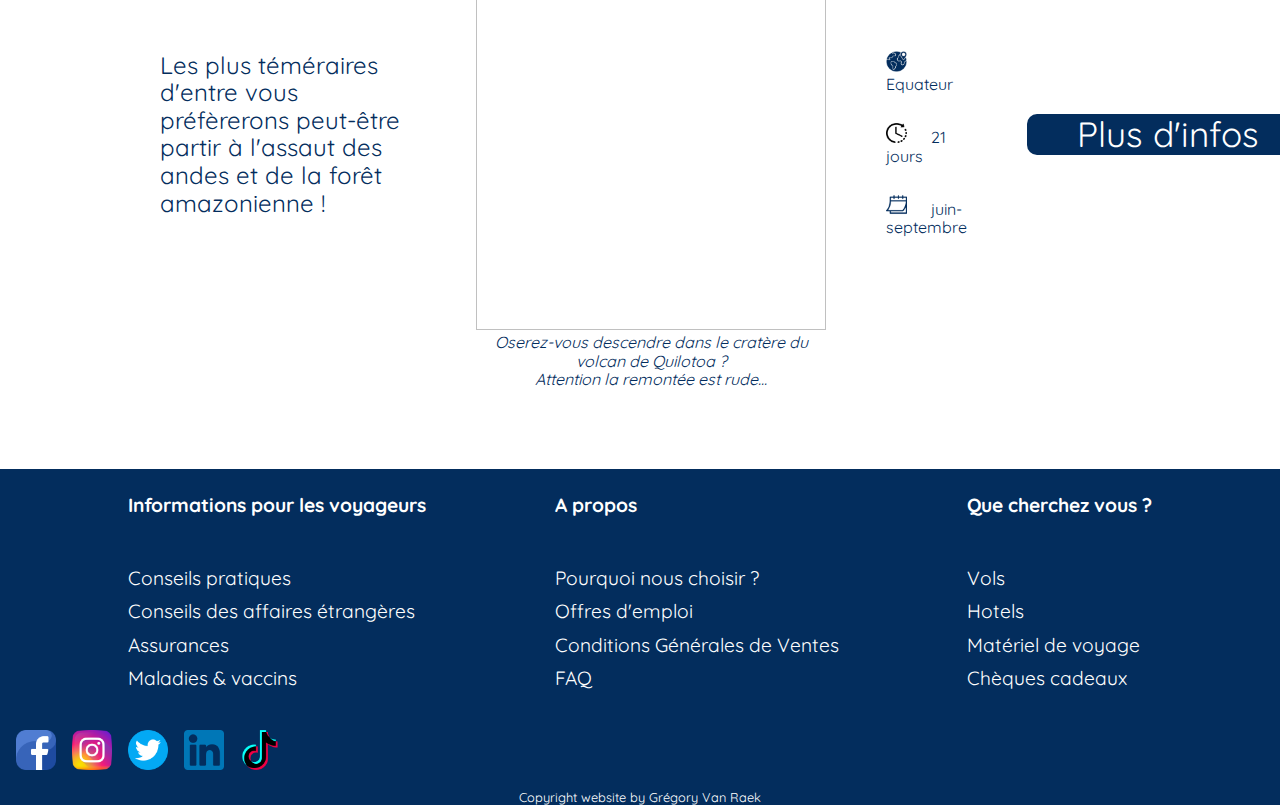
==== commit 619dc7ff: "contenu final" ====
--- a/pages/index.html
+++ b/pages/index.html
@@ -121,7 +121,7 @@
                         </div>
 
                         <div>
-                            <a class="cta" href="./reservation.html" target="_blank">Plus d'infos</a>
+                            <a class="cta" href="./randos.html" target="_blank">Plus d'infos</a>
                         </div>
 
                     </div>
@@ -151,7 +151,7 @@
                         </div>
 
                         <div>
-                            <a class="cta" href="./reservation.html" target="_blank">Plus d'infos</a>
+                            <a class="cta" href="./roadtrip.html" target="_blank">Plus d'infos</a>
                         </div>
                         
                     </div>
@@ -181,7 +181,7 @@
                         </div>
 
                         <div>
-                            <a class="cta" href="./reservation.html" target="_blank">Plus d'infos</a>
+                            <a class="cta" href="./backpack.html" target="_blank">Plus d'infos</a>
                         </div>
                     </div>
                 </div>
--- a/styles/comon.css
+++ b/styles/comon.css
@@ -24,7 +24,7 @@
 .cta{
     display: flex;
     font-size: 2.2em;
-    width:9em;
+    width:8em;
     justify-content: center;
     border-radius: 10px;
     background: #032d5d;
@@ -38,7 +38,7 @@
 .cta:hover{
     display: flex;
     justify-content: center;
-    width:9em;
+    width:8em;
     border-radius: 10px;
     background: #083a74;
 }
@@ -91,7 +91,7 @@
 
 li{
     padding:0.3em 0 0.3em 0;
-    color: #032d5d;
+    color: #032d5d; 
 }
 
 .logo{
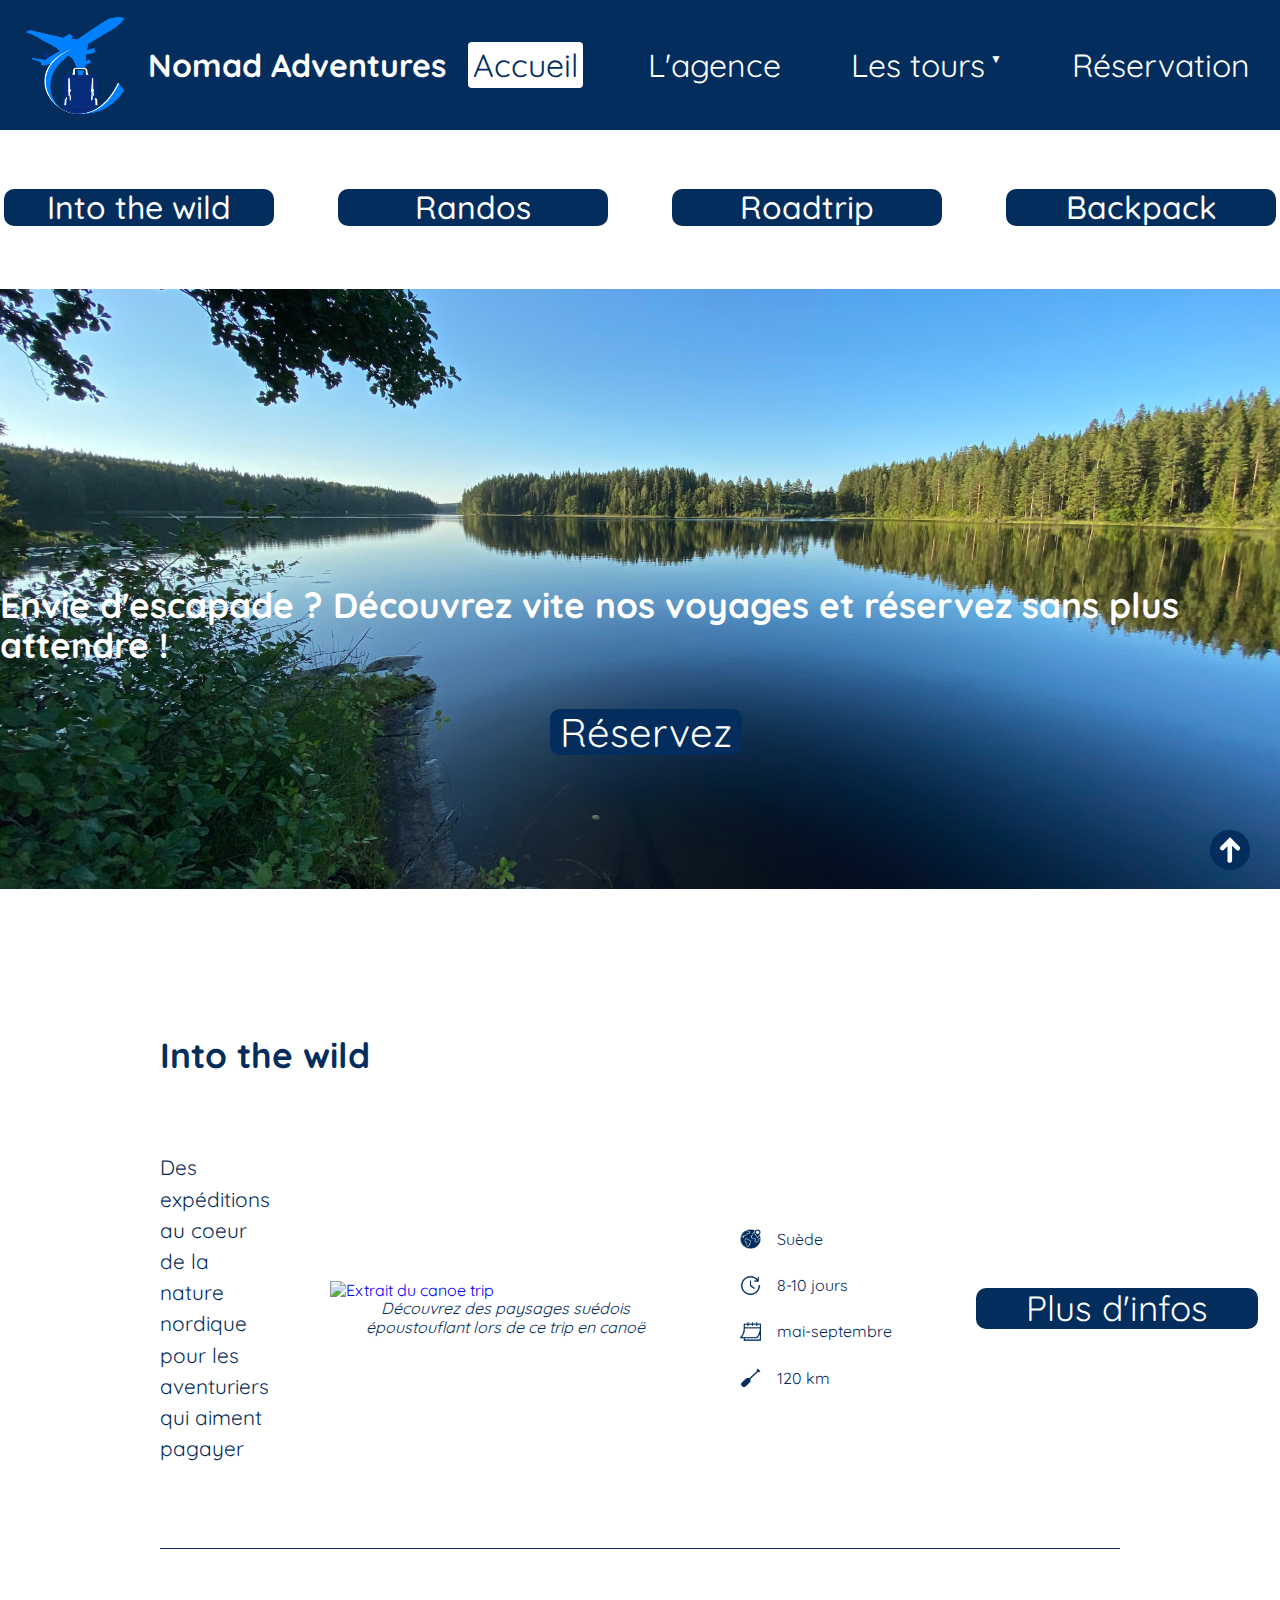
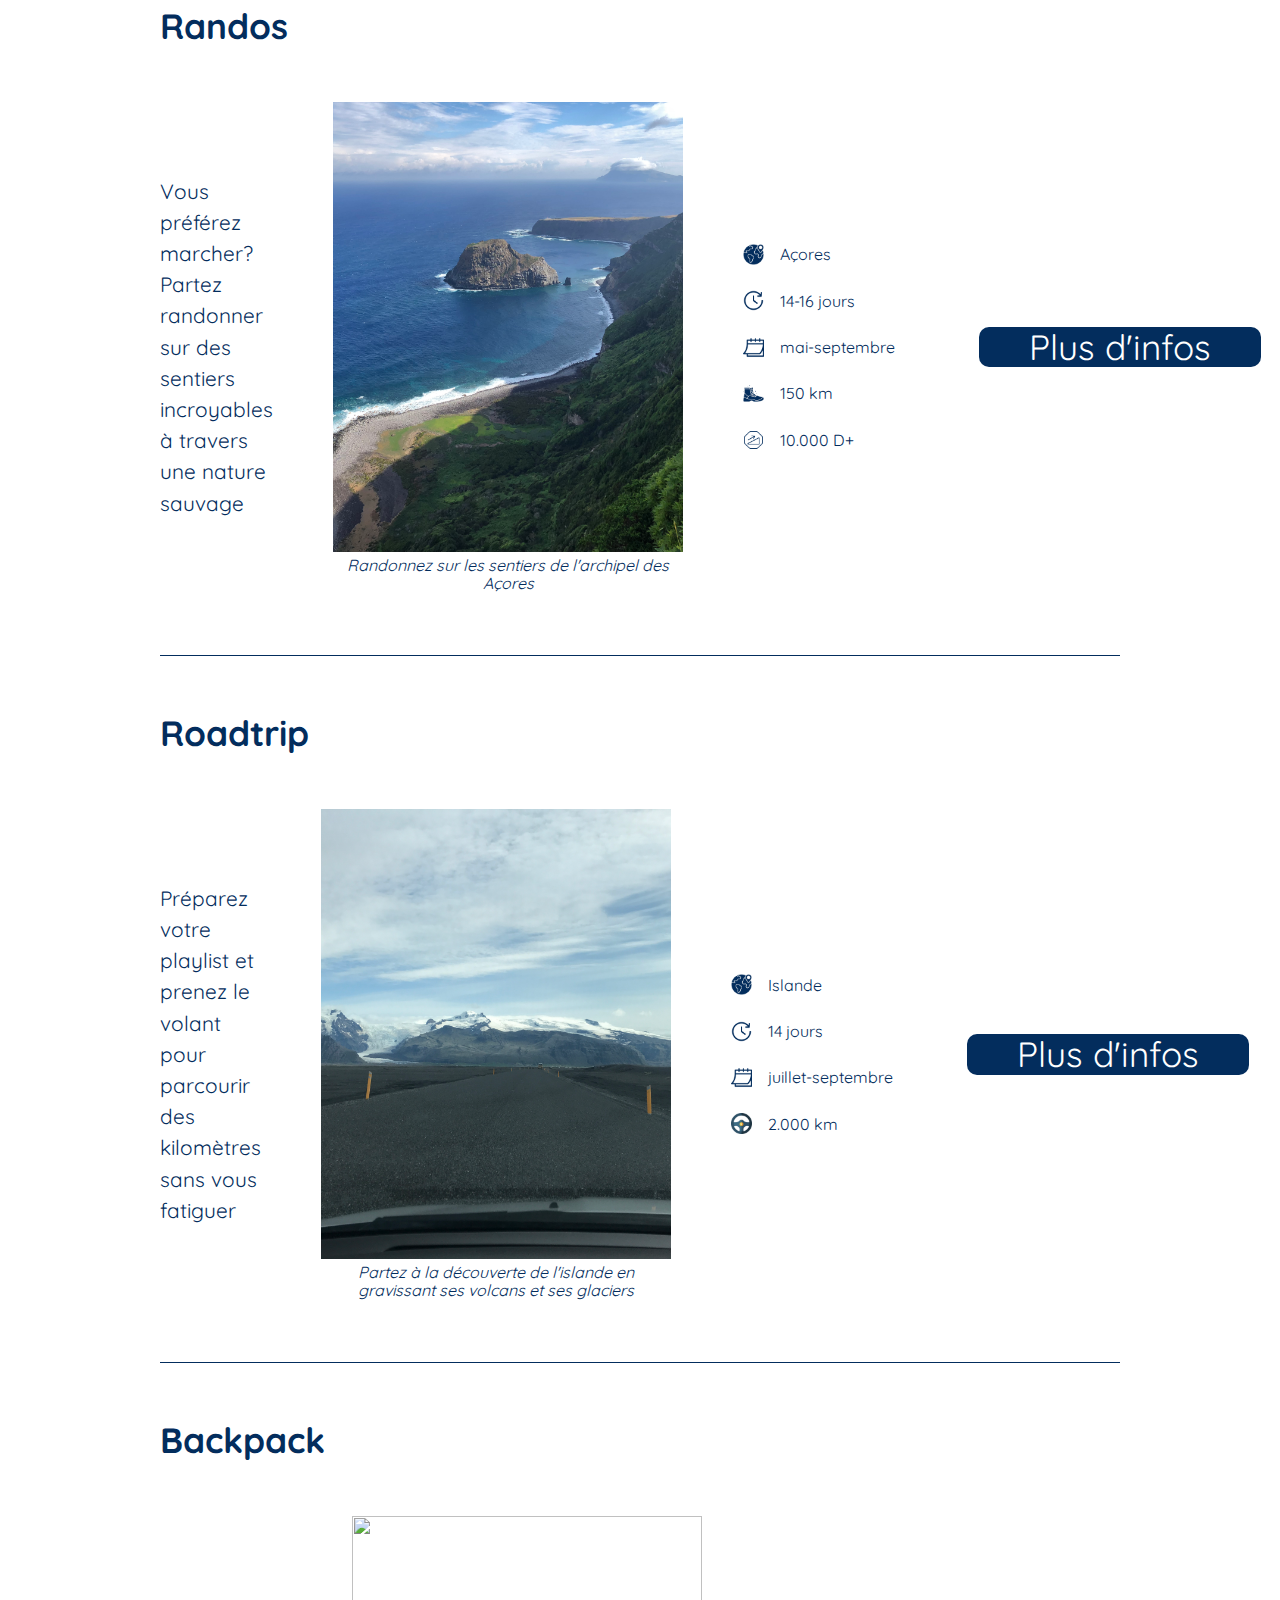
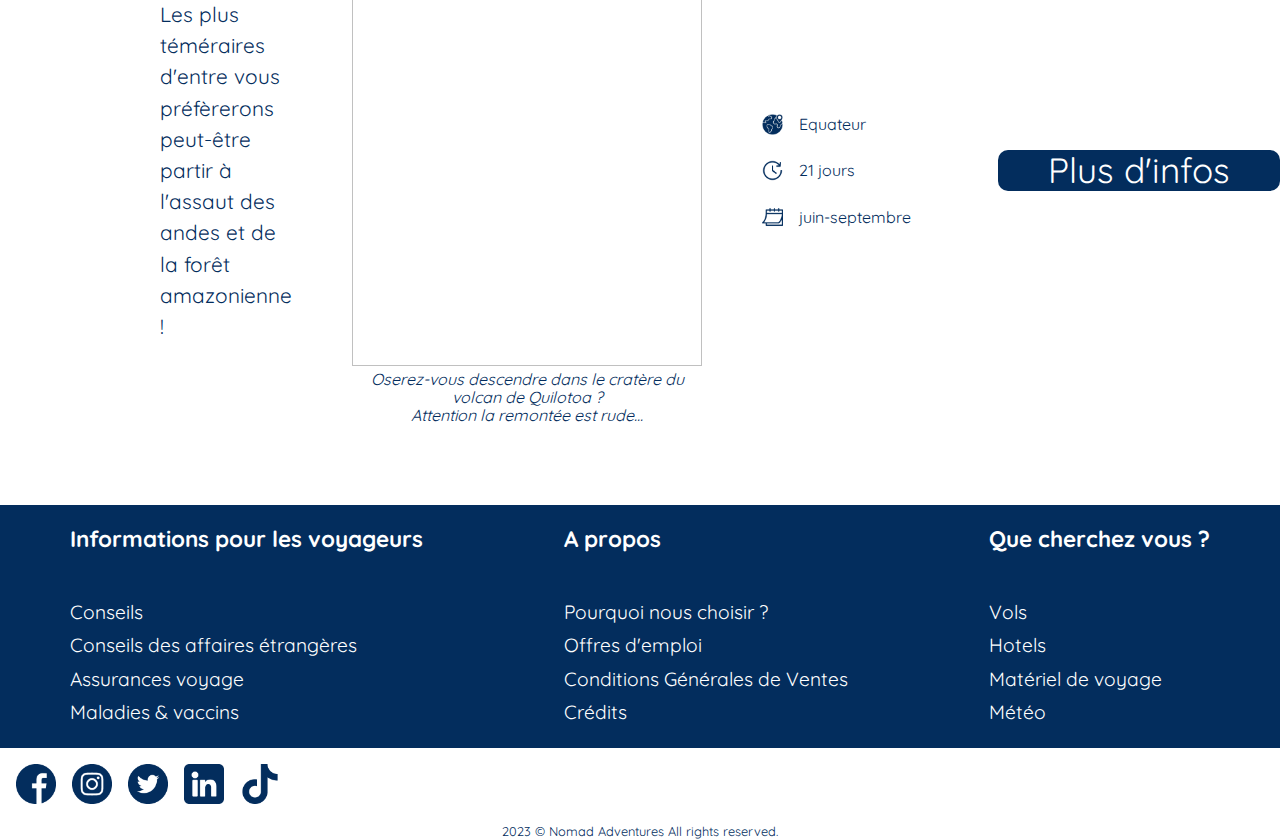
==== commit fadb9158: "ajustements" ====
--- a/pages/index.html
+++ b/pages/index.html
@@ -14,13 +14,13 @@
     </head>
 
     <body>
-        <header>
+        <header id="top">
             <nav class="menu-bar">
                 <div>
                     <a href="./index.html"><img class="logo" src="../pictures/logo/logo3.png" alt="Logo de la société"></a>
                 </div>
                 <div>
-                    <h1>Nomad Adventures</h1>
+                    <a href="./index.html"><h1>Nomad Adventures</h1></a>
                 </div>
                 <ul class="menu">
                     <li><a class="menu-txt current" href="./index.html">Accueil</a></li>
@@ -76,7 +76,7 @@
                     <h2>Into the wild</h2>
                     <div class="content">
                         <div>
-                            <p>Des expéditions au coeur de la nature nordique pour les aventuriers qui aiment pagayer</p>
+                            <p class="texte">Des expéditions au coeur de la nature nordique pour les aventuriers qui aiment pagayer</p>
                         </div>
                         <div>
                             <a href="../pictures/travel/suede/canoefull.JPG" target="_blank"><img class="picture" src="../pictures/travel/suede/canoe.JPG" alt="Extrait du canoe trip"></a>
@@ -85,10 +85,10 @@
 
                         <div>
                             <ul>
-                                <li><img class="trip-logo" src="../pictures/logo/loc.png" alt="">Suède</li>
-                                <li><img class="trip-logo" src="../pictures/logo/duree.png" alt="">8-10 jours</li>
-                                <li><img class="trip-logo" src="../pictures/logo/periode.png" alt="">mai-septembre</li>
-                                <li><img class="trip-logo" src="../pictures/logo/pagaye.png" alt="">120 km</li>
+                                <li class="resume"><img class="trip-logo" src="../pictures/logo/loc.png" alt="">Suède</li>
+                                <li class="resume"><img class="trip-logo" src="../pictures/logo/duree.png" alt="">8-10 jours</li>
+                                <li class="resume"><img class="trip-logo" src="../pictures/logo/periode.png" alt="">mai-septembre</li>
+                                <li class="resume"><img class="trip-logo" src="../pictures/logo/pagaye.png" alt="">120 km</li>
                             </ul>
                         </div>
                         <div>
@@ -103,7 +103,7 @@
                     <h2>Randos</h2>
                     <div class="content">
                         <div>
-                            <p>Vous préférez marcher? Partez randonner sur des sentiers incroyables à travers une nature sauvage</p>
+                            <p class="texte">Vous préférez marcher? Partez randonner sur des sentiers incroyables à travers une nature sauvage</p>
                         </div>
                         <div>
                             <a href="../pictures/travel/acores/acoresintro.JPG" target="_blank"><img class="picture" src="../pictures/travel/acores/acoresintro.JPG" alt=""></a>
@@ -112,11 +112,11 @@
 
                         <div>
                             <ul>
-                                <li><img class="trip-logo" src="../pictures/logo/loc.png" alt="">Açores</li>
-                                <li><img class="trip-logo" src="../pictures/logo/duree.png" alt="">14-16 jours</li>
-                                <li><img class="trip-logo" src="../pictures/logo/periode.png" alt="">mai-septembre</li>
-                                <li><img class="trip-logo" src="../pictures/logo/marche.png" alt="">150 km</li>
-                                <li><img class="trip-logo" src="../pictures/logo/denivele.png" alt="">10.000 D+ </li>
+                                <li class="resume"><img class="trip-logo" src="../pictures/logo/loc.png" alt="">Açores</li>
+                                <li class="resume"><img class="trip-logo" src="../pictures/logo/duree.png" alt="">14-16 jours</li>
+                                <li class="resume"><img class="trip-logo" src="../pictures/logo/periode.png" alt="">mai-septembre</li>
+                                <li class="resume"><img class="trip-logo" src="../pictures/logo/marche.png" alt="">150 km</li>
+                                <li class="resume"><img class="trip-logo" src="../pictures/logo/denivele.png" alt="">10.000 D+ </li>
                             </ul>
                         </div>
 
@@ -133,7 +133,7 @@
                     <h2>Roadtrip</h2>
                     <div class="content">
                         <div>
-                            <p>Préparez votre playlist et prenez le volant pour parcourir des kilomètres sans vous fatiguer</p>
+                            <p class="texte">Préparez votre playlist et prenez le volant pour parcourir des kilomètres sans vous fatiguer</p>
                         </div>
 
                         <div>
@@ -143,10 +143,10 @@
 
                         <div>
                             <ul>
-                                <li><img class="trip-logo" src="../pictures/logo/loc.png" alt="">Islande</li>
-                                <li><img class="trip-logo" src="../pictures/logo/duree.png" alt="">14 jours</li>
-                                <li><img class="trip-logo" src="../pictures/logo/periode.png" alt="">juillet-septembre</li>
-                                <li><img class="trip-logo" src="../pictures/logo/volant.png" alt="">2.000 km</li>
+                                <li class="resume"><img class="trip-logo" src="../pictures/logo/loc.png" alt="">Islande</li>
+                                <li class="resume"><img class="trip-logo" src="../pictures/logo/duree.png" alt="">14 jours</li>
+                                <li class="resume"><img class="trip-logo" src="../pictures/logo/periode.png" alt="">juillet-septembre</li>
+                                <li class="resume"><img class="trip-logo" src="../pictures/logo/volant.png" alt="">2.000 km</li>
                             </ul>
                         </div>
 
@@ -164,7 +164,7 @@
 
                     <div class="content">
                         <div>
-                            <p>Les plus téméraires d'entre vous préfèrerons peut-être partir à l'assaut des andes et de la forêt amazonienne !</p>
+                            <p class="texte">Les plus téméraires d'entre vous préfèrerons peut-être partir à l'assaut des andes et de la forêt amazonienne !</p>
                         </div>
 
                         <div>
@@ -174,9 +174,9 @@
 
                         <div>
                             <ul>
-                                <li><img class="trip-logo" src="../pictures/logo/loc.png" alt="">Equateur</li>
-                                <li><img class="trip-logo" src="../pictures/logo/duree.png" alt="">21 jours</li>
-                                <li><img class="trip-logo" src="../pictures/logo/periode.png" alt="">juin-septembre</li>
+                                <li class="resume"><img class="trip-logo" src="../pictures/logo/loc.png" alt="">Equateur</li>
+                                <li class="resume"><img class="trip-logo" src="../pictures/logo/duree.png" alt="">21 jours</li>
+                                <li class="resume"><img class="trip-logo" src="../pictures/logo/periode.png" alt="">juin-septembre</li>
                             </ul>
                         </div>
 
@@ -189,51 +189,52 @@
         </main>
 
         <footer>
+            <div>
+                <a href="#top"><img class="to-top" src="../pictures/logo/arrow.png" alt=""></a>
+            </div>
             <div class="informations">
                 <div class="informations-content">
-                    <h4>Informations pour les voyageurs</h4>
+                    <h3>Informations pour les voyageurs</h3>
                     <ul>
-                        <li><a href="">Conseils pratiques</a></li>
-                        <li><a href="">Conseils des affaires étrangères</a></li>
-                        <li><a href="">Assurances</a></li>
+                        <li><a href="https://www.routard.com/" title="Cliquez pour voir les conseils du routard sur votre destination" target="_blank">Conseils</a></li>
+                        <li><a href="https://diplomatie.belgium.be/fr/conseils-aux-voyageurs" title="Cliquez pour voir les mises en garde sur votre destination" target="_blank">Conseils des affaires étrangères</a></li>
+                        <li><a href="https://www.europ-assistance.be/assurance-voyage" title="Cliquez pour voir les assurances voyages de notre partenaire" target="_blank">Assurances voyage</a></li>
                         <li><a href="https://www.wanda.be/fr" title="Cliquez pour voir les maladies et vaccins en fonction de la destination" target="_blank">Maladies & vaccins</a></li>
                     </ul> 
                 </div>
 
                 <div class="informations-content">
-                    <h4>A propos</h4>
+                    <h3>A propos</h3>
                     <ul>
-                        <li><a href="">Pourquoi nous choisir ?</a></li>
-                        <li><a href="">Offres d'emploi</a></li>
-                        <li><a href="">Conditions Générales de Ventes</a></li>
-                        <li><a href="">FAQ</a></li>
+                        <li><a href="../pages/agence.html" target="_blank">Pourquoi nous choisir ?</a></li>
+                        <li><a href="" title="Cliquez pour voir nos offres d'emploi">Offres d'emploi</a></li>
+                        <li><a href="" title="Cliquez pour voir nos CGV">Conditions Générales de Ventes</a></li>
+                        <li><a href="../pages/credits.html" target="_blank">Crédits</a></li>
                     </ul> 
                 </div>
     
                 <div class="informations-content">
-                    <h4>Que cherchez vous ?</h4>
+                    <h3>Que cherchez vous ?</h3>
                     <ul>
-                        <li><a href="">Vols</a></li>
-                        <li><a href="">Hotels</a></li>
-                        <li><a href="">Matériel de voyage</a></li>
-                        <li><a href="">Chèques cadeaux</a></li>
+                        <li><a href="https://www.skyscanner.fr/" title="Cliquez pour chercher un vol" target="_blank">Vols</a></li>
+                        <li><a href="https://www.booking.com/" title="Cliquez pour chercher un hotel" target="_blank">Hotels</a></li>
+                        <li><a href="https://www.randonneurs.eu/" title="Cliquez pour consulter le site de notre partenaire" target="_blank">Matériel de voyage</a></li>
+                        <li><a href="https://www.lachainemeteo.be/meteo-monde/previsions-meteo-monde" title="Cliquez pour connaitre la météo de votre destination" target="_blank">Météo</a></li>
                     </ul> 
                 </div>
             </div>
 
             <div class="network">
-                <a href="https://www.facebook.com" title="Cliquez pour accéder à notre page facebook" target="_blank"><img class="icons" src="../pictures/logo/facebook.png" alt="logo facebook"></a>
-                <a href="https://www.instagram.com" title="Cliquez pour accéder à notre instagram" target="_blank"><img class="icons" src="../pictures/logo/instagram.png" alt="logo instagram"></a>
-                <a href="https://www.twitter.com" title="Cliquez pour accéder à notre compte twitter" target="_blank"><img class="icons" src="../pictures/logo/twitter.png" alt="logo twitter"></a>
-                <a href="https://www.linkedin.com" title="Cliquez pour accéder à notre compte linkedin" target="_blank"><img class="icons" src="../pictures/logo/linkedin.png" alt="logo linkedin"></a>
-                <a href="https://www.tiktok.com" title="Cliquez pour accéder à notre tik-tok" target="_blank"><img class="icons" src="../pictures/logo/tik-tok.png" alt=""></a>
+                <a href="https://www.facebook.com" title="Cliquez pour accéder à notre page facebook" target="_blank"><img class="icons" src="../pictures/logo/facebook1.png" alt="logo facebook"></a>
+                <a href="https://www.instagram.com" title="Cliquez pour accéder à notre instagram" target="_blank"><img class="icons" src="../pictures/logo/instagram1.png" alt="logo instagram"></a>
+                <a href="https://www.twitter.com" title="Cliquez pour accéder à notre compte twitter" target="_blank"><img class="icons" src="../pictures/logo/twitter1.png" alt="logo twitter"></a>
+                <a href="https://www.linkedin.com" title="Cliquez pour accéder à notre compte linkedin" target="_blank"><img class="icons" src="../pictures/logo/linkedin1.png" alt="logo linkedin"></a>
+                <a href="https://www.tiktok.com" title="Cliquez pour accéder à notre tik-tok" target="_blank"><img class="icons" src="../pictures/logo/tik-tok1.png" alt=""></a>
             </div>
 
             <div class="copyright">
-                <p>Copyright website by Grégory Van Raek</p>
-            </div>
-            
+                <p>2023 © Nomad Adventures All rights reserved.</p>
+            </div>
         </footer>
     </body>
-
 </html>--- a/styles/comon.css
+++ b/styles/comon.css
@@ -15,10 +15,15 @@
 
 .copyright p{
     display: flex;
-    color:white;
+    background-color: white ;
+    color:#032d5d;
     font-size:0.8em;
     margin:auto;
     justify-content: center;
+}
+
+.credit{
+    color:#032d5d;
 }
 
 .cta{
@@ -65,6 +70,12 @@
     background-color: #032d5d;
 }
 
+h1{
+    text-align: center;
+    color:white;
+    font-size: 3em;
+}
+
 .icons{
     width:40px;
     height:40px;
@@ -73,7 +84,7 @@
 .informations{
     display:flex;
     flex-direction: row;
-    justify-content: space-evenly;
+    justify-content: space-around;
 }
 
 .informations a:hover{
@@ -154,7 +165,7 @@
 
 .network{
     display:flex;
-    background-color: #032d5d;
+    background-color: #FFFFFF;
     padding: 1em;
     gap:1em;
 }
@@ -173,6 +184,20 @@
     display: block;
 }
 
+.to-top{
+    position:fixed;
+    bottom:30px;
+    right:30px;
+    width:40px;
+    height:40px;
+}
+
+.texte{
+    color:#032d5d;
+    font-size: 1.3em;
+    line-height: 1.5em;
+}
+
 ul a{
     color:white;
 }
@@ -180,4 +205,4 @@
 ul{
     list-style: none;
     padding-left: 0;
-}
+}--- a/styles/style-intro.css
+++ b/styles/style-intro.css
@@ -43,11 +43,7 @@
     gap:60px;
 }
 
-h1{
-    text-align: center;
-    color:white;
-    font-size: 3em;
-}
+
 
 h2{
     color:#032d5d;
@@ -110,13 +106,6 @@
     font-style: italic;
 }
 
-p{
-    display: flex;
-    text-align: left;
-    color:#032d5d;
-    font-size: 1.5em;
-    width:20vw;
-}
 
 .picture{
     width:350px;
@@ -125,13 +114,28 @@
     cursor: zoom-in;
 }
 
+.resume{
+    display: flex;
+    justify-content: left;
+    align-items: center;
+    width:11em;
+    margin:1em 0;
+    gap:1em;
+}
+
 .section-pad{
     padding-top: 7vh;
 }
 
+.texte{
+    color:#032d5d;
+    font-size: 1.3em;
+    line-height: 1.5em;
+}
+
 .trip-logo{
+    display: flex;
     width:1.3em;
     height:1.3em;
-    margin-right: 1.5em;
-    margin-top:1.2em;
-}+}
+
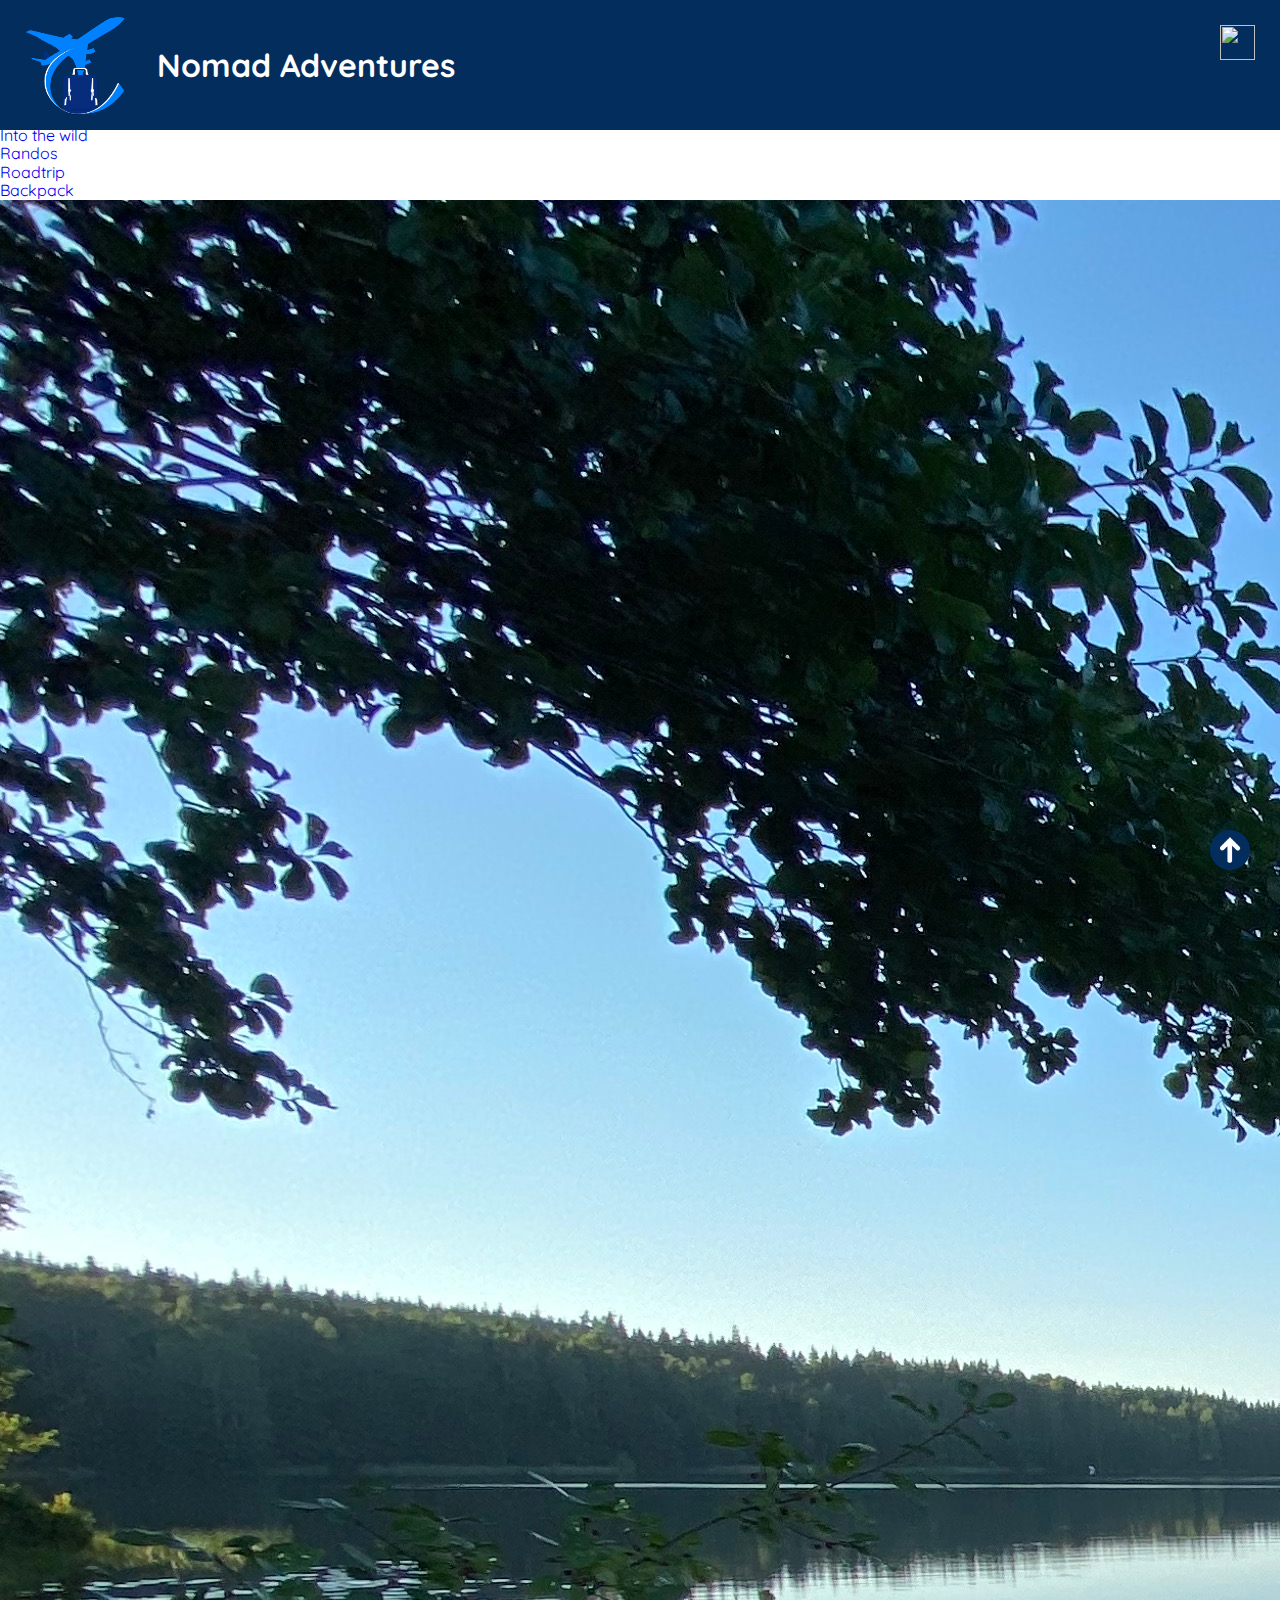
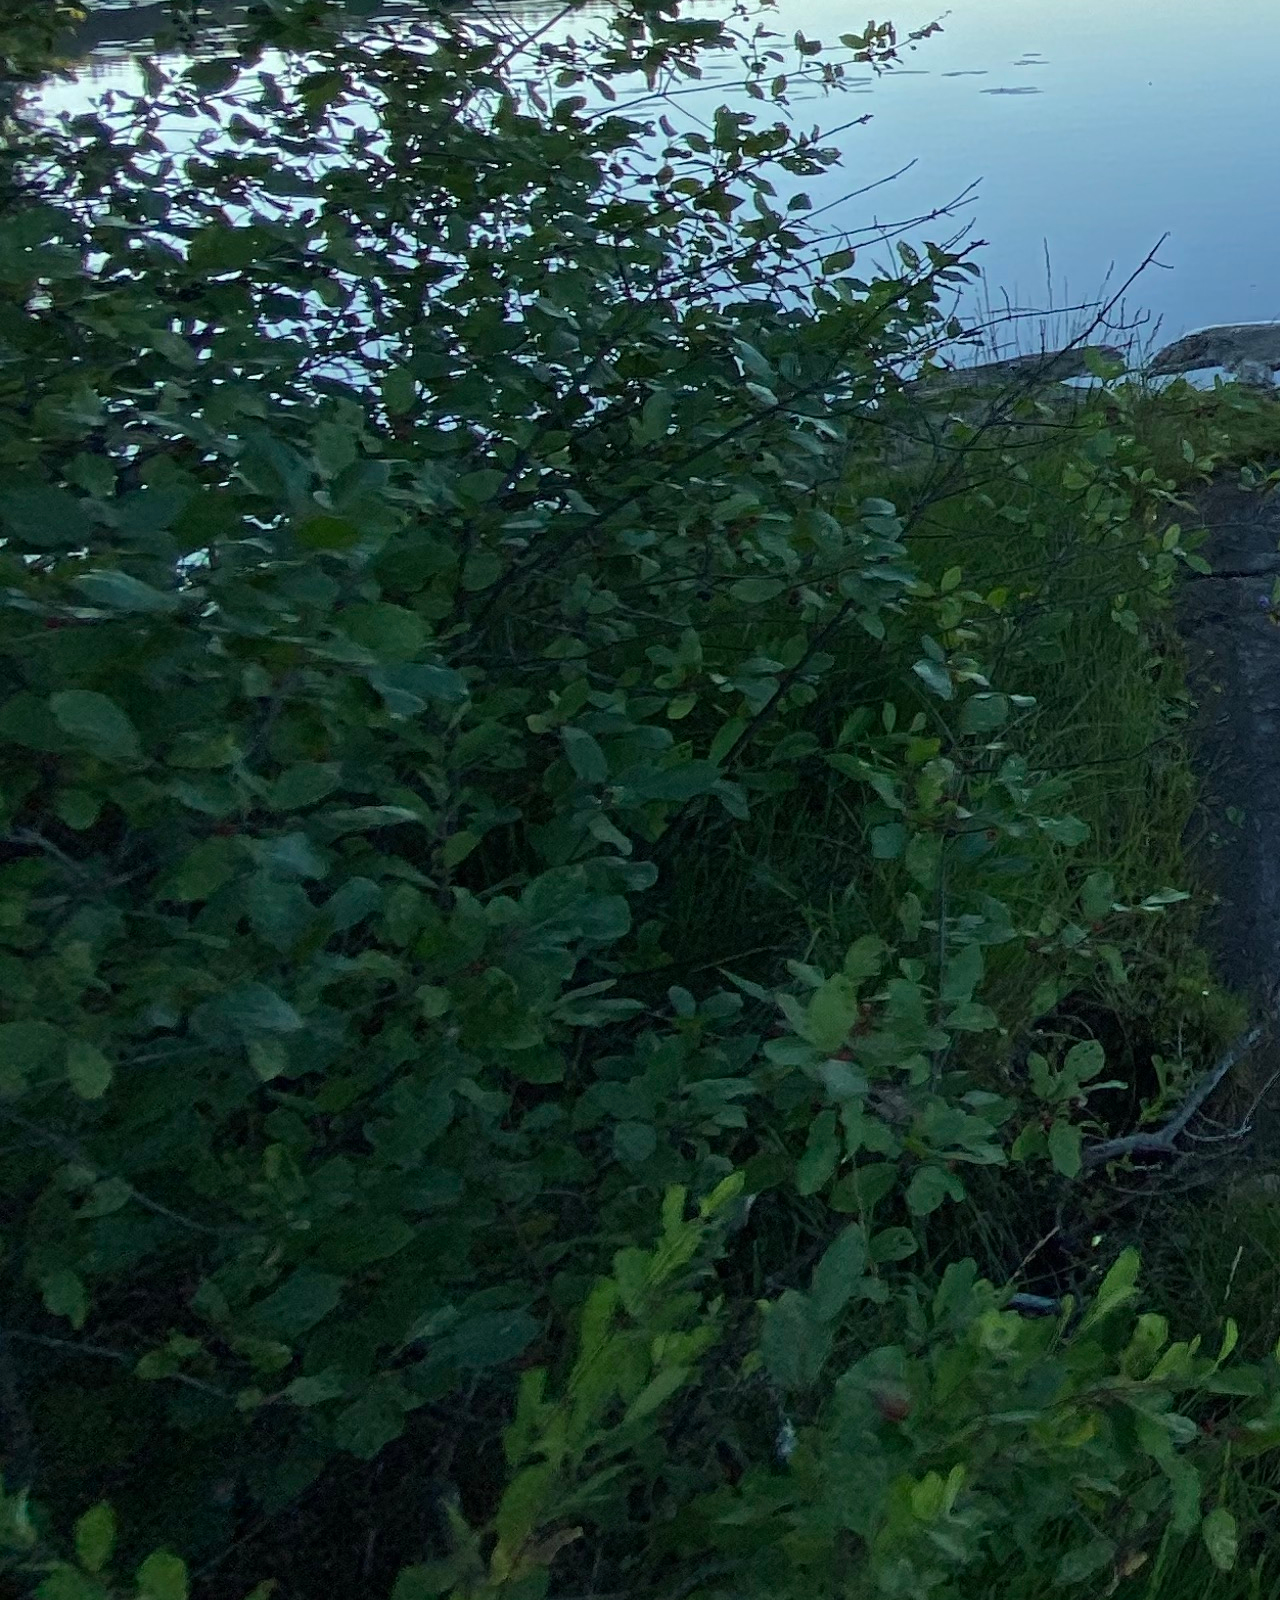
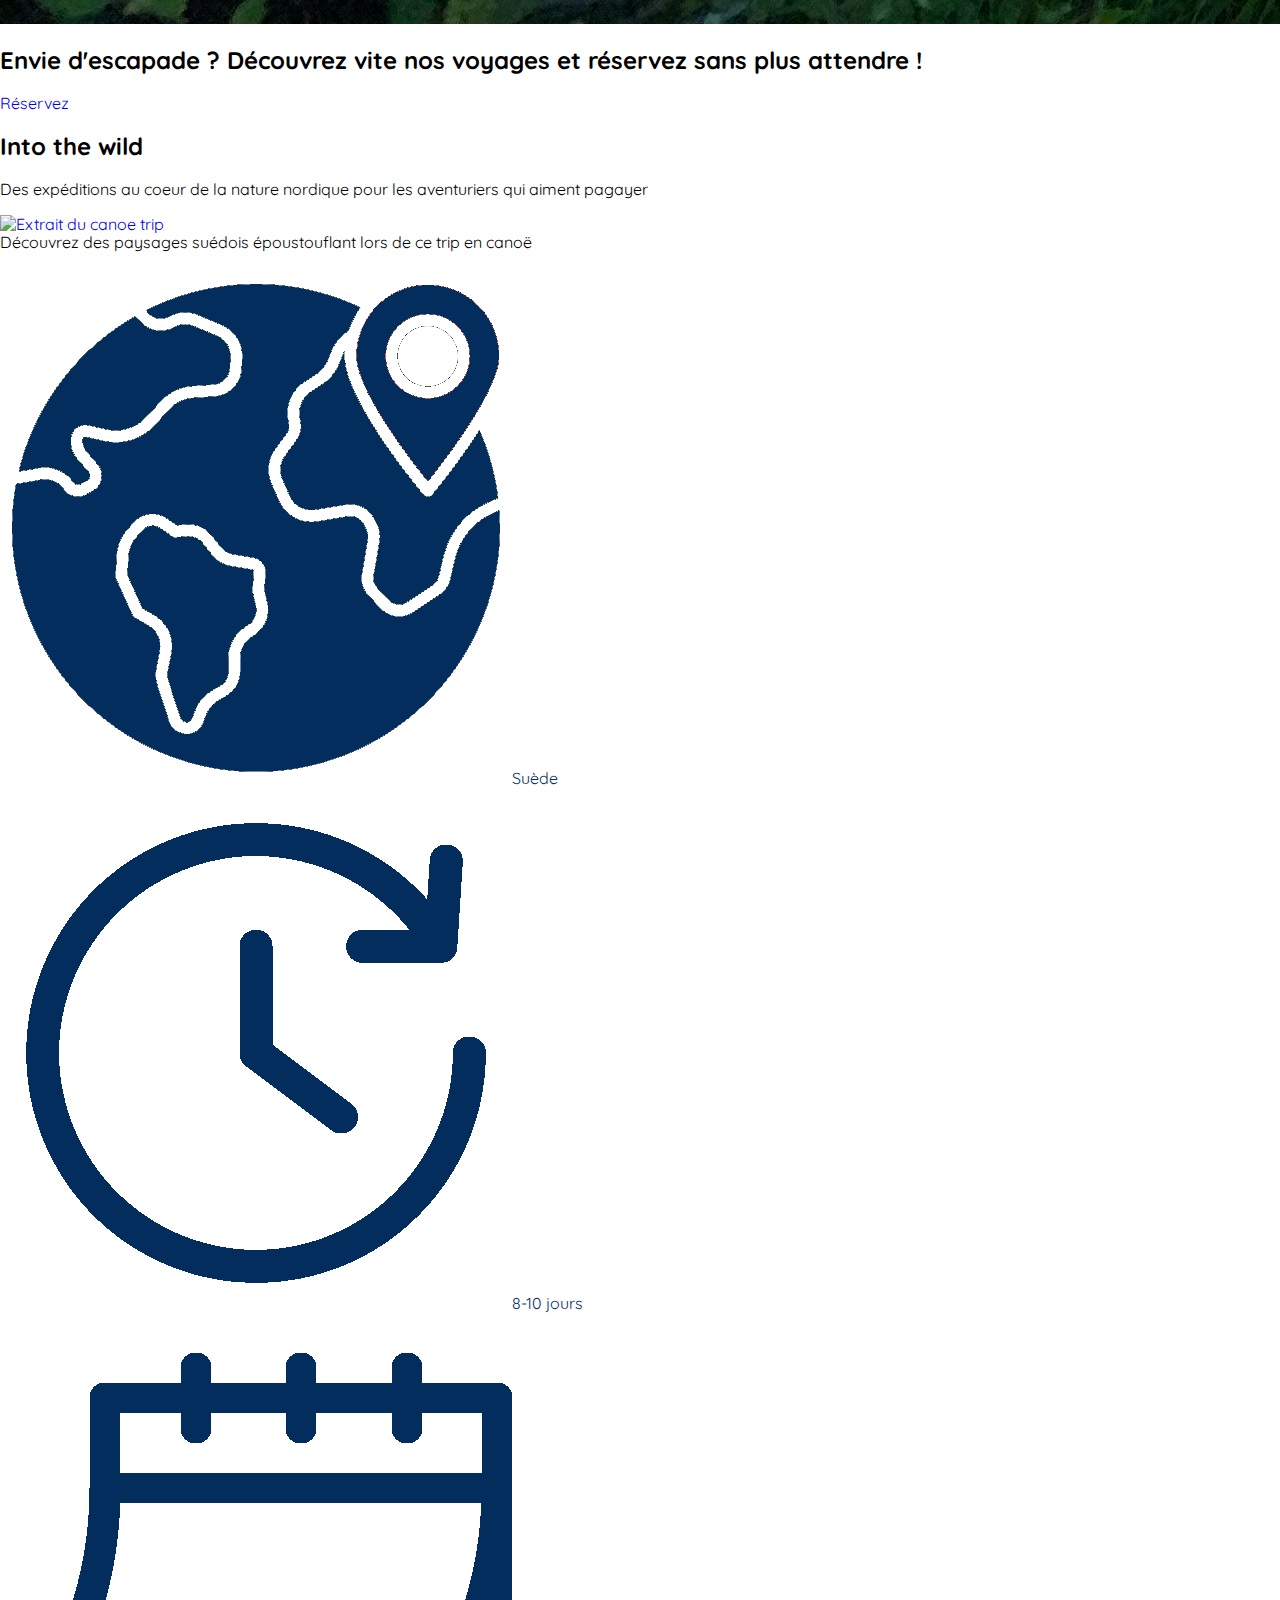
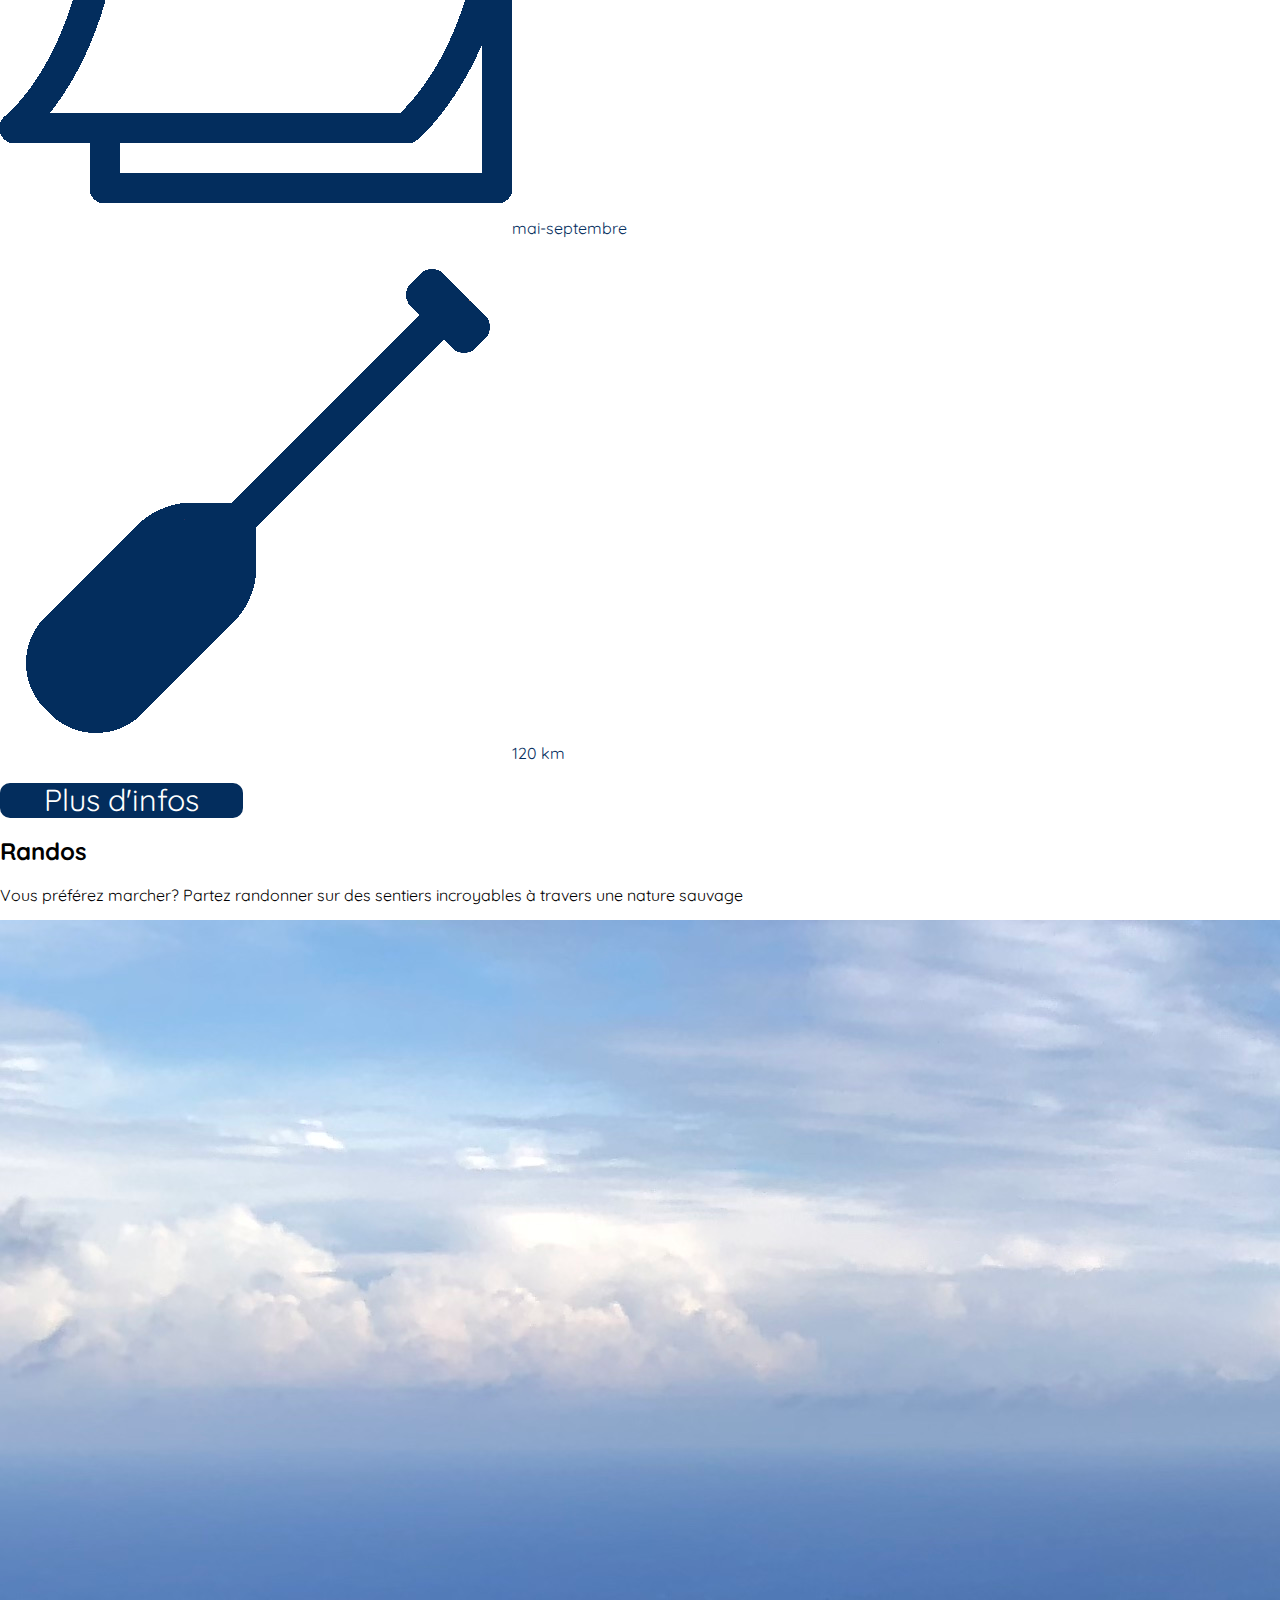
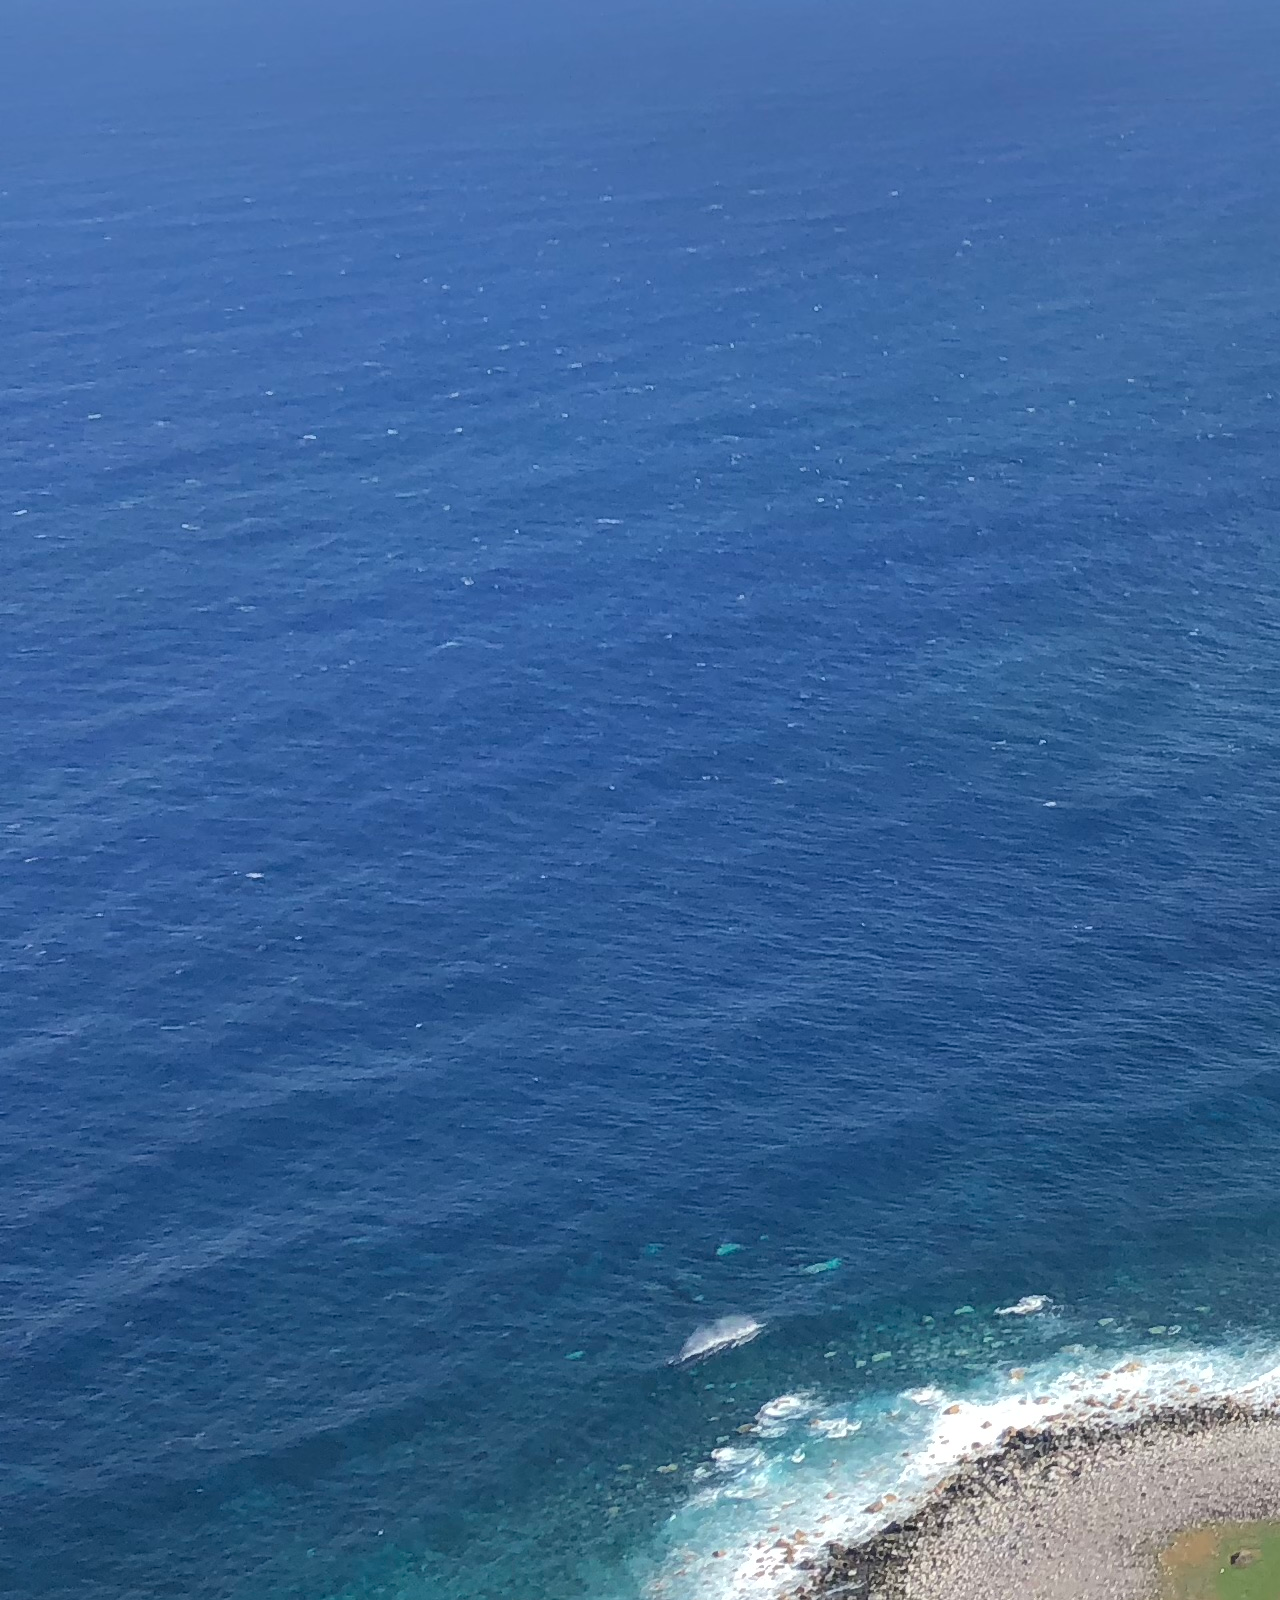
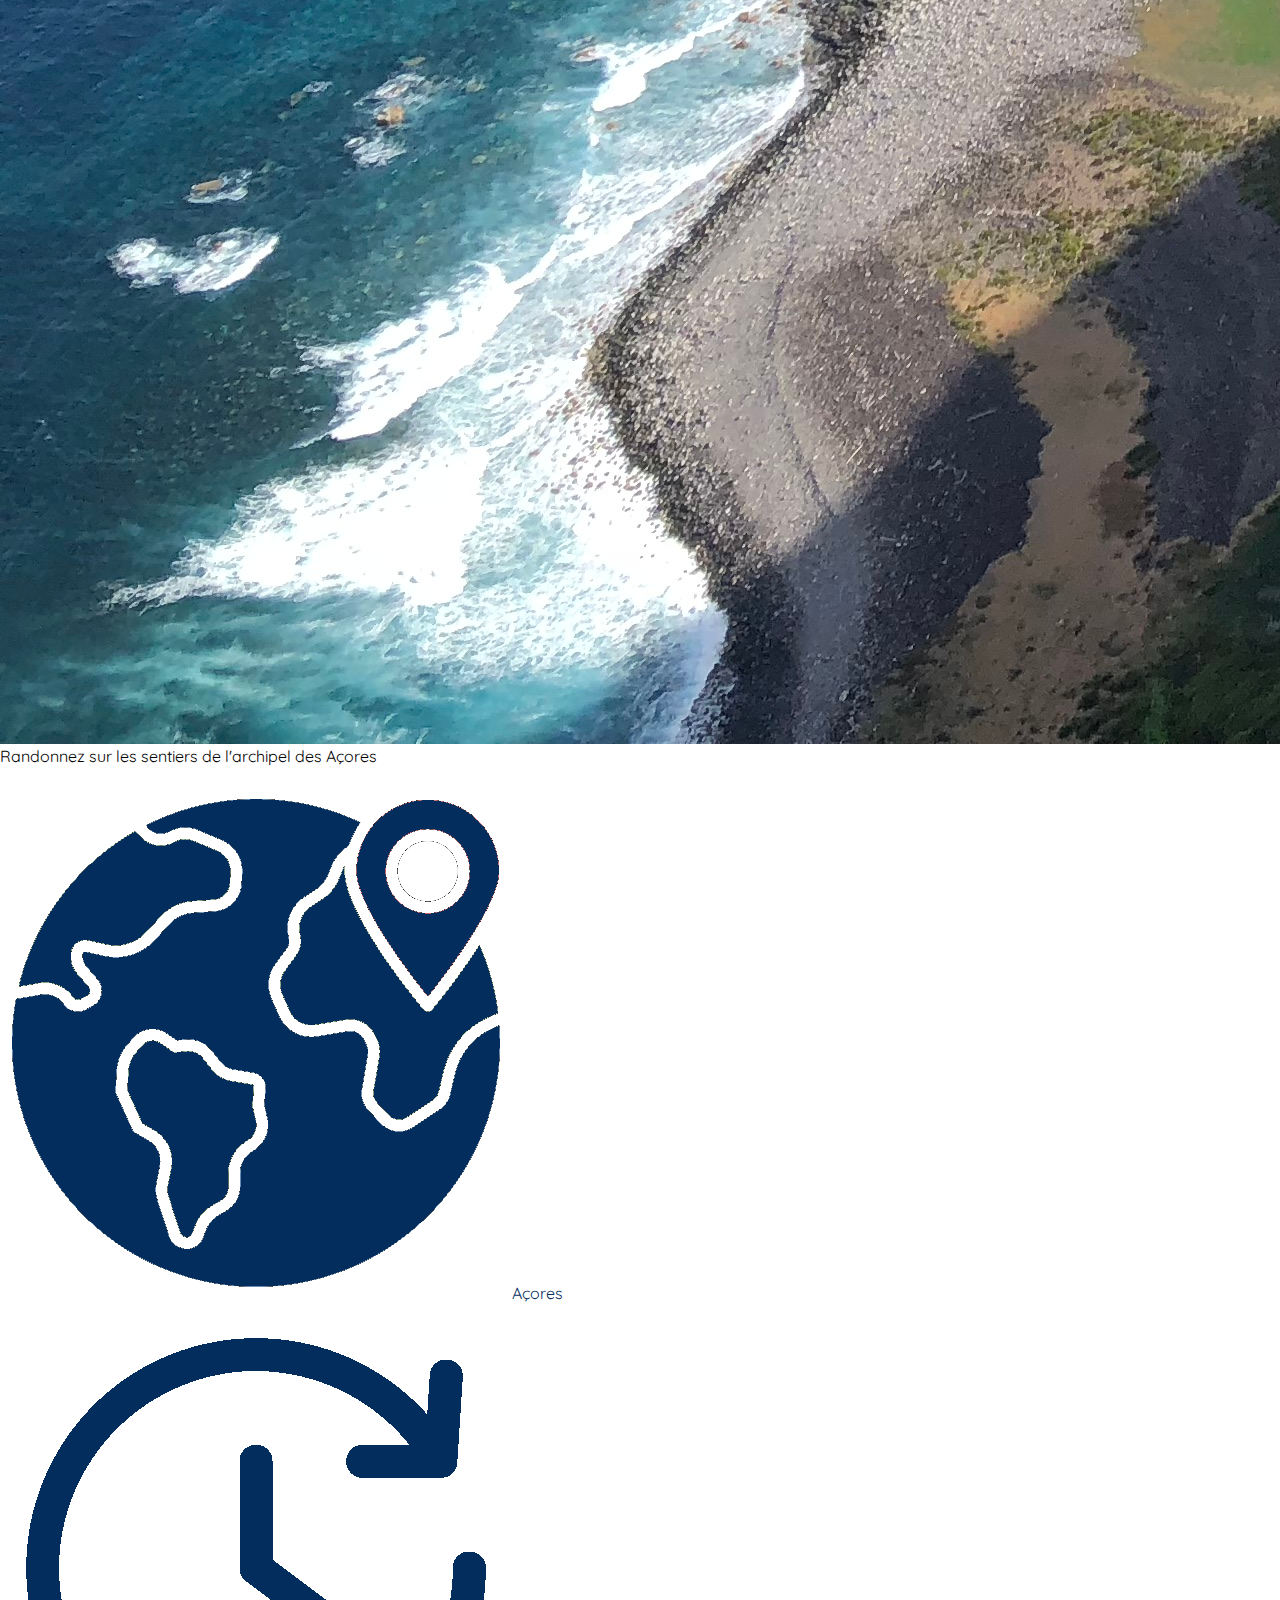
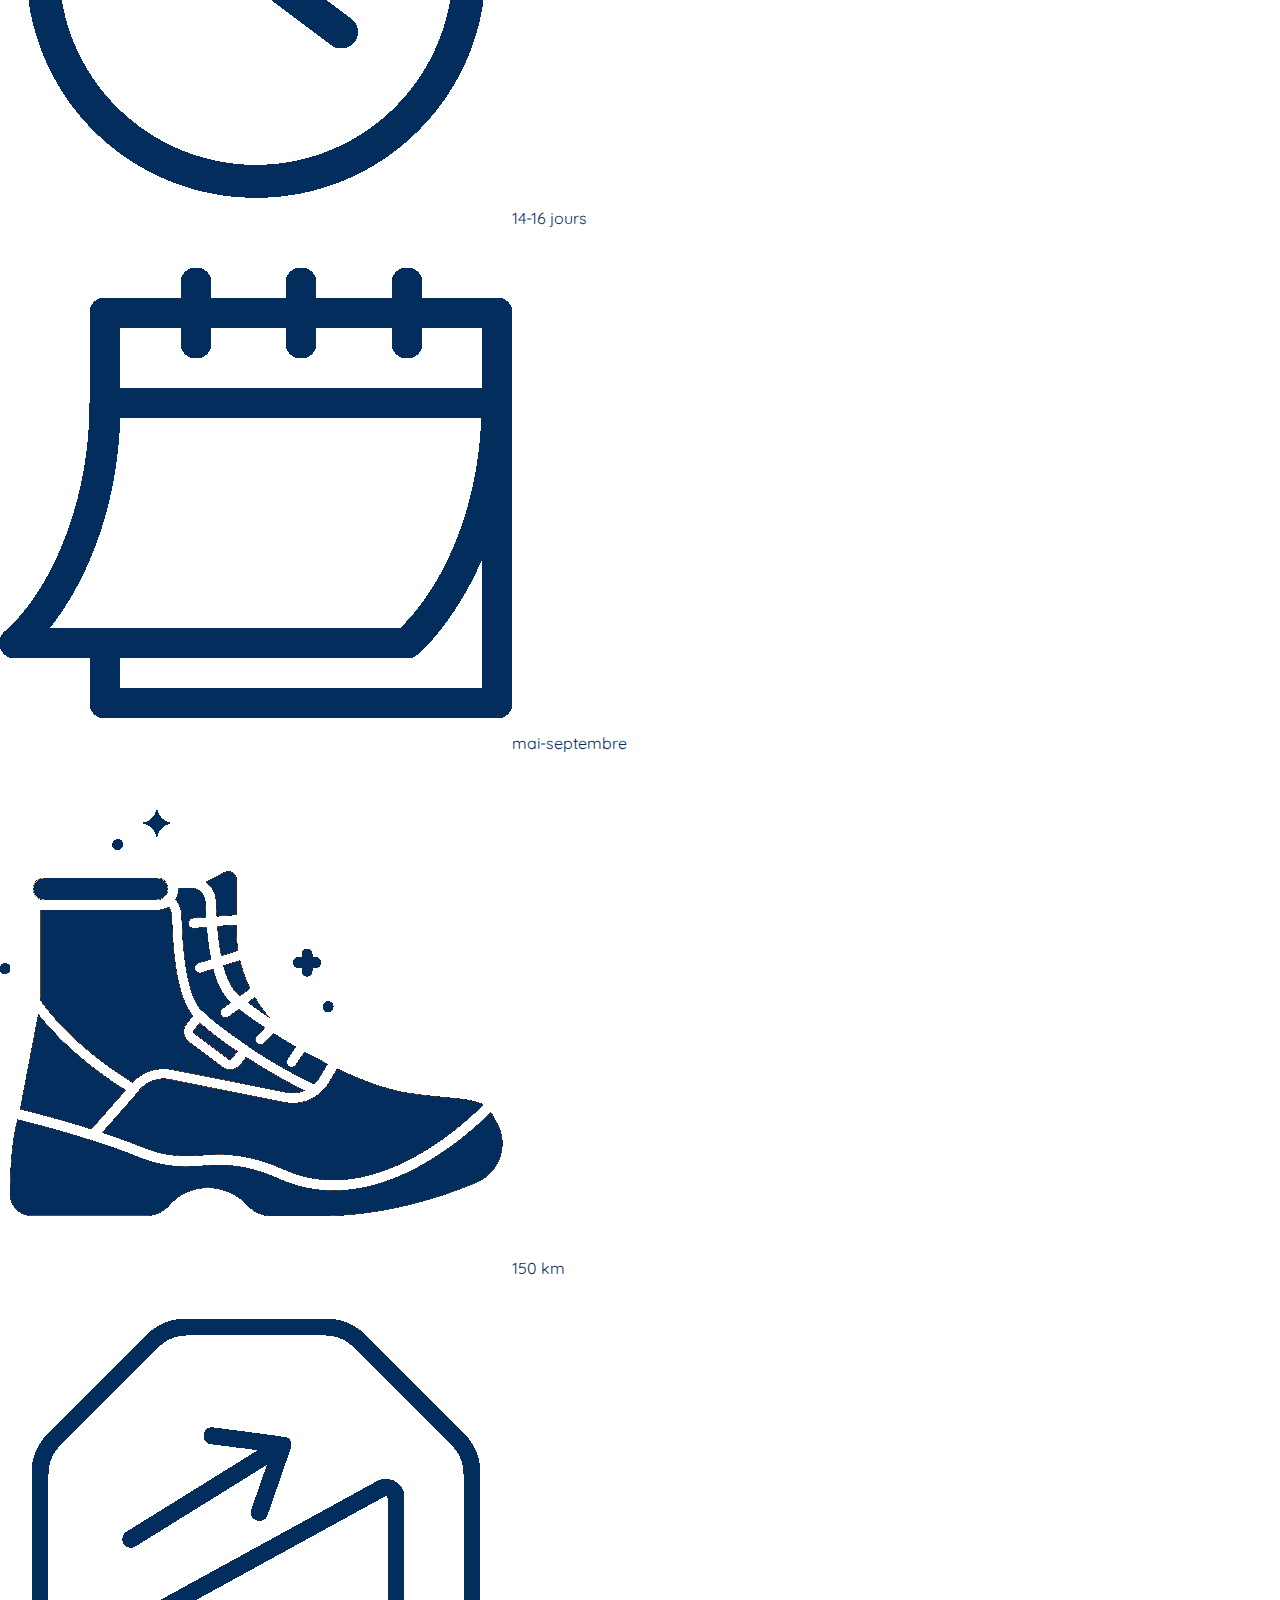
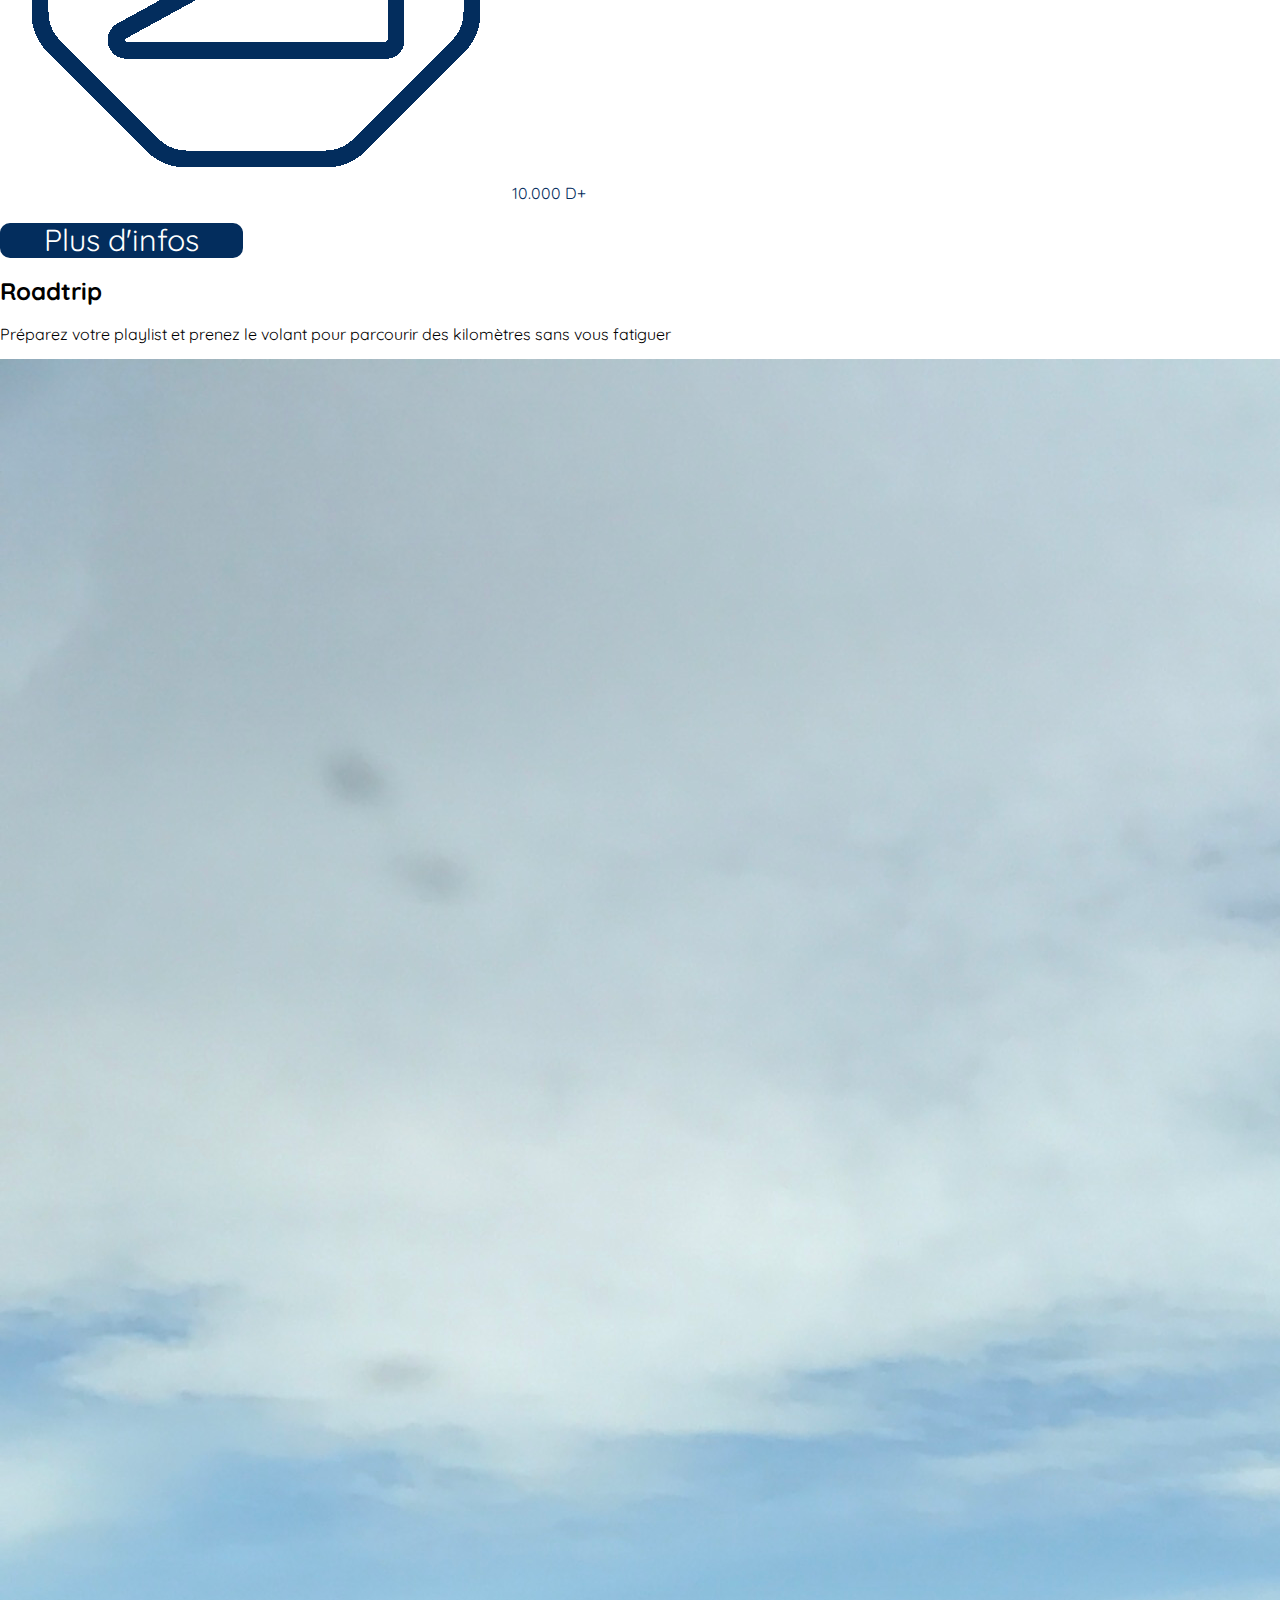
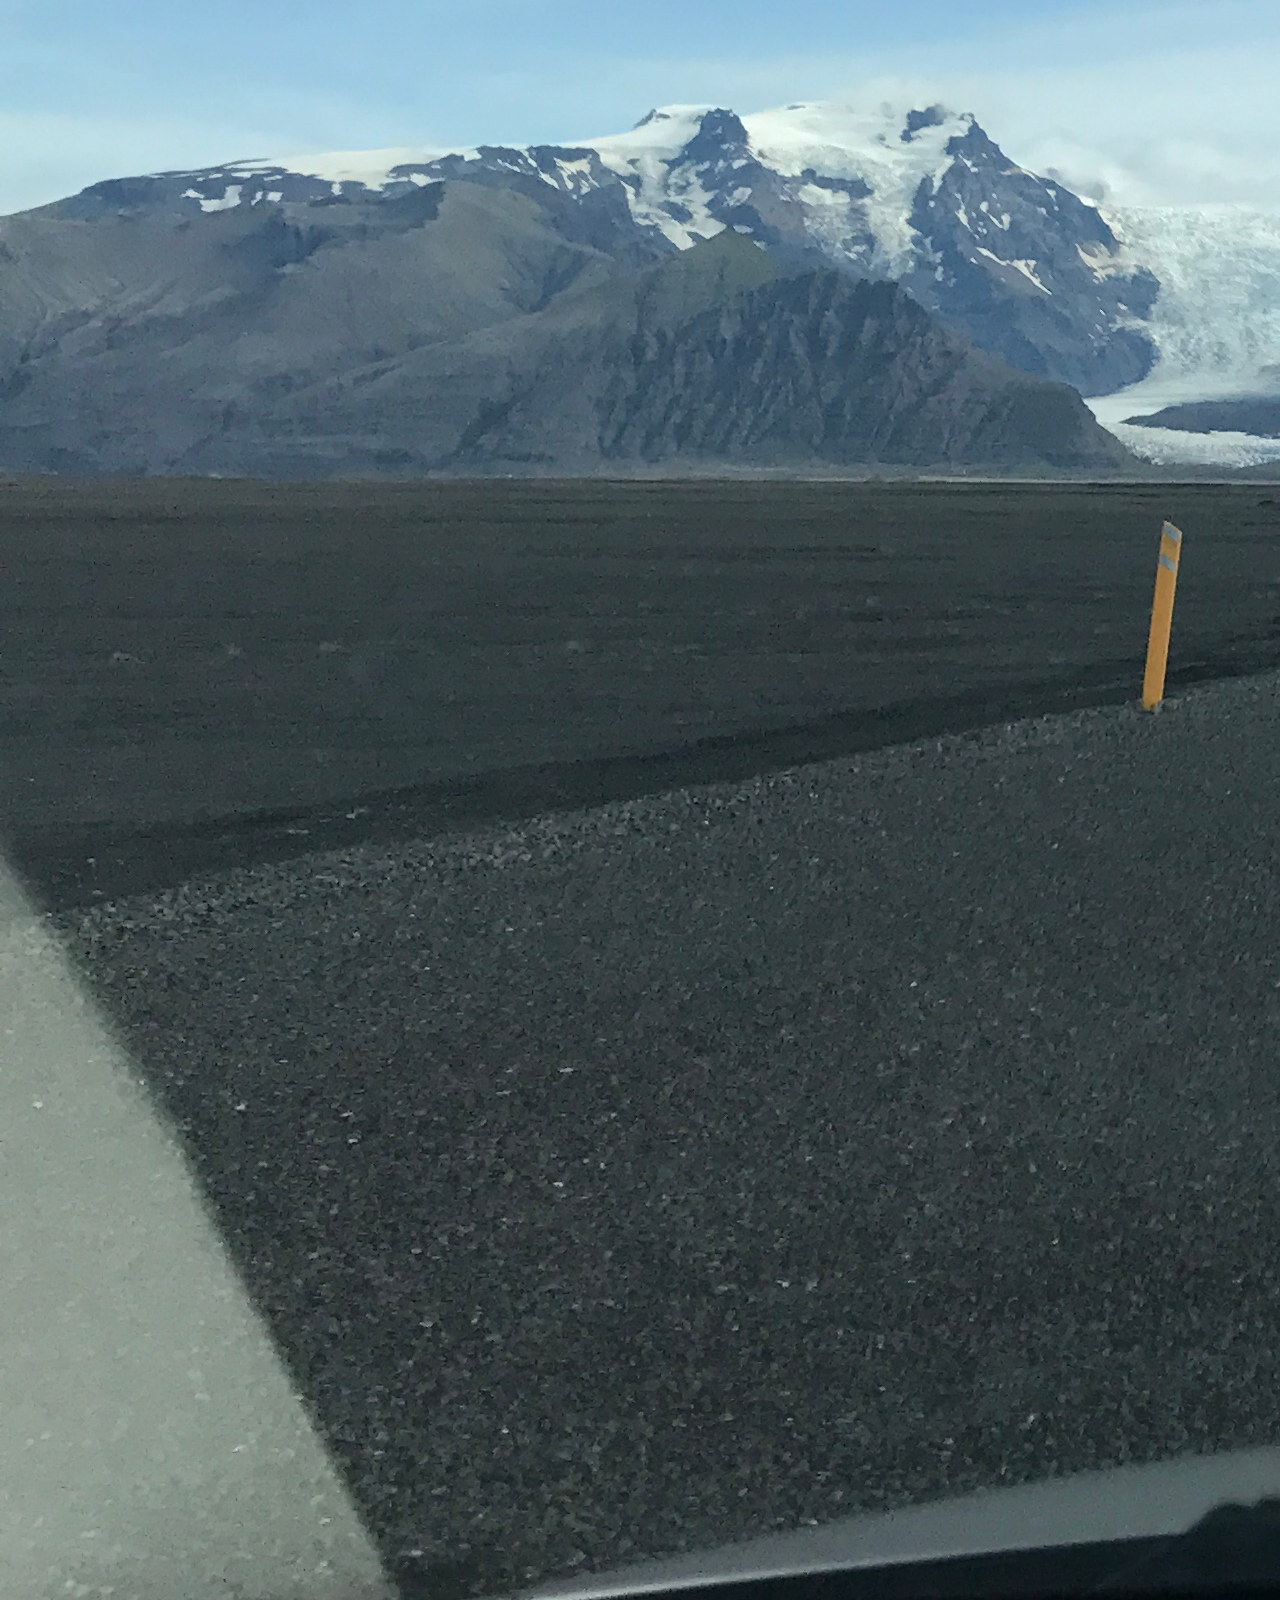
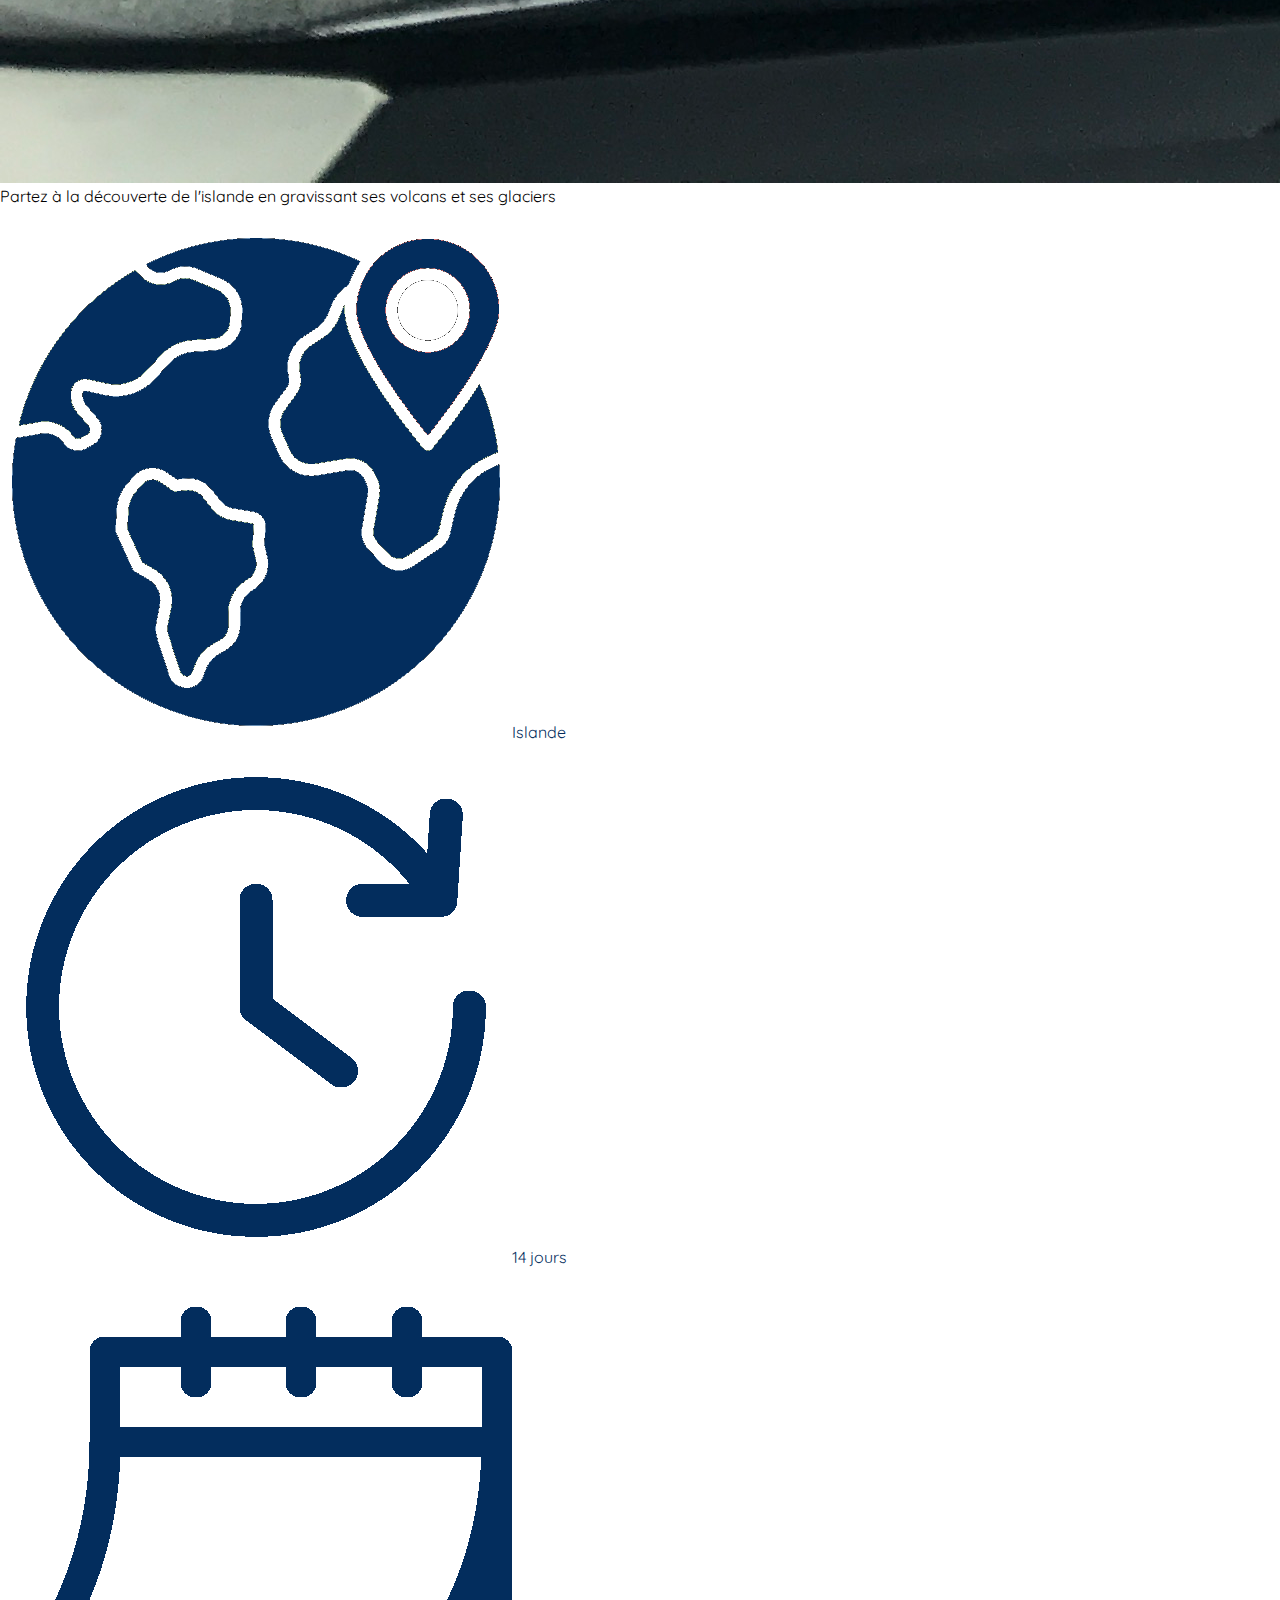
==== commit 9344e75e: "mediaqueries" ====
--- a/pages/index.html
+++ b/pages/index.html
@@ -5,7 +5,7 @@
         <title>Agence de voyage - Nomad Adventures</title>
         <meta name="viewport" content="width=device-width,initial-scale=1">
         <link rel="stylesheet" href="../styles/comon.css">
-        <link rel="stylesheet" href="../styles/style-intro.css">
+        <link rel="stylesheet" href="../styles/index.css">
         <link rel="stylesheet" href="../styles/normalize.css">
         <link rel="preconnect" href="https://fonts.googleapis.com">
         <link rel="preconnect" href="https://fonts.gstatic.com" crossorigin>
@@ -16,26 +16,27 @@
     <body>
         <header id="top">
             <nav class="menu-bar">
+                <div class="logotitle">
+                    <a href="./index.html"><img class="logo" src="../pictures/logo/logo3.png" alt="Logo de la société"></a>
+                    <a href="./index.html"><h1>Nomad Adventures</h1></a>
+                </div>
                 <div>
-                    <a href="./index.html"><img class="logo" src="../pictures/logo/logo3.png" alt="Logo de la société"></a>
-                </div>
-                <div>
-                    <a href="./index.html"><h1>Nomad Adventures</h1></a>
-                </div>
-                <ul class="menu">
-                    <li><a class="menu-txt current" href="./index.html">Accueil</a></li>
-                    <li><a class="menu-txt" href="./agence.html">L'agence</a></li>
-                    <li>
-                        <a class="menu-txt deroulant" href="./tours.html">Les tours</a>
-                        <ul class="sous">
-                            <li><a class="menu-txt" href="../pages/itw.html">ITW</a></li>
-                            <li><a class="menu-txt" href="../pages/randos.html">Randos</a></li>
-                            <li><a class="menu-txt" href="../pages/roadtrip.html">Roadtrip</a></li>
-                            <li><a class="menu-txt" href="../pages/backpack.html">Backpack</a></li>
-                        </ul>
-                    </li>
-                    <li><a class="menu-txt" href="./reservation.html">Réservation</a></li>
-                </ul>
+                    <ul class="menu">
+                        <li><a class="menu-txt current" href="./index.html">Accueil</a></li>
+                        <li><a class="menu-txt" href="./agence.html">L'agence</a></li>
+                        <li><a class="menu-txt" href="./tours.html">Les tours</a></li>
+                        <li><a class="menu-txt" href="./reservation.html">Réservation</a></li>
+                    </ul>
+                </div>
+                
+                <img class="menu-hamb" src="../pictures/logo/menu.png" alt="">
+                <script>
+                    const menuHamburger = document.querySelector(".menu-hamb")
+                    const navLinks = document.querySelector(".menu")
+                    menuHamburger.addEventListener('click',()=>{
+                    navLinks.classList.toggle('menu-mobile')
+                    })
+                </script>
             </nav>
         </header>
 
@@ -74,44 +75,41 @@
             <section class="align" id="intothewild"> <!-- Aperçu "Intro the wild" => canoetrip -->
                 <div>
                     <h2>Into the wild</h2>
-                    <div class="content">
-                        <div>
-                            <p class="texte">Des expéditions au coeur de la nature nordique pour les aventuriers qui aiment pagayer</p>
-                        </div>
-                        <div>
-                            <a href="../pictures/travel/suede/canoefull.JPG" target="_blank"><img class="picture" src="../pictures/travel/suede/canoe.JPG" alt="Extrait du canoe trip"></a>
-                            <div class="legend">Découvrez des paysages suédois époustouflant lors de ce trip en canoë</div>
-                        </div>
-
-                        <div>
-                            <ul>
-                                <li class="resume"><img class="trip-logo" src="../pictures/logo/loc.png" alt="">Suède</li>
-                                <li class="resume"><img class="trip-logo" src="../pictures/logo/duree.png" alt="">8-10 jours</li>
-                                <li class="resume"><img class="trip-logo" src="../pictures/logo/periode.png" alt="">mai-septembre</li>
-                                <li class="resume"><img class="trip-logo" src="../pictures/logo/pagaye.png" alt="">120 km</li>
-                            </ul>
-                        </div>
-                        <div>
-                            <a class="cta" href="./itw.html" target="_blank">Plus d'infos</a>
-                        </div>
+                    <p class="texte">Des expéditions au coeur de la nature nordique pour les aventuriers qui aiment pagayer</p>
+                </div>
+
+                <div class="content">
+                    <div>                        
+                        <a href="../pictures/travel/suede/canoefull.JPG" target="_blank"><img class="picture" src="../pictures/travel/suede/canoe.JPG" alt="Extrait du canoe trip"></a>
+                        <div class="legend">Découvrez des paysages suédois époustouflant lors de ce trip en canoë</div>
+                    </div>
+                    <div>
+                        <ul class="resume">
+                            <li class="resume"><img class="trip-logo" src="../pictures/logo/loc.png" alt="">Suède</li>
+                            <li class="resume"><img class="trip-logo" src="../pictures/logo/duree.png" alt="">8-10 jours</li>
+                            <li class="resume"><img class="trip-logo" src="../pictures/logo/periode.png" alt="">mai-septembre</li>
+                            <li class="resume"><img class="trip-logo" src="../pictures/logo/pagaye.png" alt="">120 km</li>
+                        </ul>
+                    </div>
+                    <div class="content-cta">
+                        <a class="cta" href="./itw.html">Plus d'infos</a>
                     </div>
                 </div>     
             </section>
 
             <section class="section-pad" id="randos" > <!-- Aperçu "Intro rando" => Açores -->
                 <div class="border">
-                    <h2>Randos</h2>
+                    <div>
+                        <h2>Randos</h2>
+                        <p class="texte">Vous préférez marcher? Partez randonner sur des sentiers incroyables à travers une nature sauvage</p>
+                    </div>
                     <div class="content">
-                        <div>
-                            <p class="texte">Vous préférez marcher? Partez randonner sur des sentiers incroyables à travers une nature sauvage</p>
-                        </div>
                         <div>
                             <a href="../pictures/travel/acores/acoresintro.JPG" target="_blank"><img class="picture" src="../pictures/travel/acores/acoresintro.JPG" alt=""></a>
                             <div class="legend">Randonnez sur les sentiers de l'archipel des Açores</div>
                         </div>
-
-                        <div>
-                            <ul>
+                        <div>
+                            <ul class="resume">
                                 <li class="resume"><img class="trip-logo" src="../pictures/logo/loc.png" alt="">Açores</li>
                                 <li class="resume"><img class="trip-logo" src="../pictures/logo/duree.png" alt="">14-16 jours</li>
                                 <li class="resume"><img class="trip-logo" src="../pictures/logo/periode.png" alt="">mai-septembre</li>
@@ -119,69 +117,59 @@
                                 <li class="resume"><img class="trip-logo" src="../pictures/logo/denivele.png" alt="">10.000 D+ </li>
                             </ul>
                         </div>
-
-                        <div>
-                            <a class="cta" href="./randos.html" target="_blank">Plus d'infos</a>
-                        </div>
-
+                        <div class="content-cta">
+                            <a class="cta" href="./randos.html">Plus d'infos</a>
+                        </div>
                     </div>
                 </div>
             </section>
 
             <section class="section-pad" id="roadtrip"> <!-- Roadtrip" => Islande -->
                 <div class="border">
-                    <h2>Roadtrip</h2>
+                    <div>
+                        <h2>Roadtrip</h2>
+                        <p class="texte">Préparez votre playlist et prenez le volant pour parcourir des kilomètres sans vous fatiguer</p>
+                    </div>
                     <div class="content">
-                        <div>
-                            <p class="texte">Préparez votre playlist et prenez le volant pour parcourir des kilomètres sans vous fatiguer</p>
-                        </div>
-
                         <div>
                             <a href="../pictures/travel/islande/islandeintro.JPG" target="_blank"><img class="picture" src="../pictures/travel/islande/islandeintro.JPG" alt=""></a>
                             <div class="legend">Partez à la découverte de l'islande en gravissant ses volcans et ses glaciers</div>
                         </div>
-
-                        <div>
-                            <ul>
+                        <div>
+                            <ul class="resume">
                                 <li class="resume"><img class="trip-logo" src="../pictures/logo/loc.png" alt="">Islande</li>
                                 <li class="resume"><img class="trip-logo" src="../pictures/logo/duree.png" alt="">14 jours</li>
                                 <li class="resume"><img class="trip-logo" src="../pictures/logo/periode.png" alt="">juillet-septembre</li>
                                 <li class="resume"><img class="trip-logo" src="../pictures/logo/volant.png" alt="">2.000 km</li>
                             </ul>
-                        </div>
-
-                        <div>
-                            <a class="cta" href="./roadtrip.html" target="_blank">Plus d'infos</a>
-                        </div>
-                        
+                        </div>    
+                        <div class="content-cta">
+                            <a class="cta" href="./roadtrip.html">Plus d'infos</a>
+                        </div>                    
                     </div>
                 </div>
             </section>
 
             <section class="section-pad" id="backpack"> <!-- Pour les backpackers" => Equateur + asie -->
                 <div class="border">
-                    <h2>Backpack</h2>
-
+                    <div>
+                        <h2>Backpack</h2>
+                        <p class="texte">Les plus téméraires d'entre vous préfèrerons peut-être partir à l'assaut des andes et de la forêt amazonienne !</p>
+                    </div>
                     <div class="content">
-                        <div>
-                            <p class="texte">Les plus téméraires d'entre vous préfèrerons peut-être partir à l'assaut des andes et de la forêt amazonienne !</p>
-                        </div>
-
                         <div>
                             <a href="../pictures/travel/equateur/equateurintro.JPG" target="_blank"><img src="../pictures/travel/equateur/equateurintro.JPG" alt="" class="picture"></a>
                             <div class="legend">Oserez-vous descendre dans le cratère du volcan de Quilotoa ? <br> Attention la remontée est rude...</div>
                         </div>
-
-                        <div>
-                            <ul>
+                        <div>
+                            <ul class="resume">
                                 <li class="resume"><img class="trip-logo" src="../pictures/logo/loc.png" alt="">Equateur</li>
                                 <li class="resume"><img class="trip-logo" src="../pictures/logo/duree.png" alt="">21 jours</li>
                                 <li class="resume"><img class="trip-logo" src="../pictures/logo/periode.png" alt="">juin-septembre</li>
                             </ul>
                         </div>
-
-                        <div>
-                            <a class="cta" href="./backpack.html" target="_blank">Plus d'infos</a>
+                        <div class="content-cta">
+                            <a class="cta" href="./backpack.html">Plus d'infos</a>
                         </div>
                     </div>
                 </div>
--- a/styles/comon.css
+++ b/styles/comon.css
@@ -58,27 +58,20 @@
     opacity: 70%;
 }
 
-.deroulant::after{
-    content:" ▼";
-    font-size:12px;
-    padding-left: 5px;
-    padding-top: 5px;
-}
-
 footer{
-    margin-top: 5em;
+    margin-top: 8vh;
     background-color: #032d5d;
 }
 
-h1{
-    text-align: center;
-    color:white;
-    font-size: 3em;
+a h1{
+    color:white;
+    font-size: 2em;
+    margin-left:1em;
 }
 
 .icons{
-    width:40px;
-    height:40px;
+    width:2.5em;
+    height:2.5em;
 }
 
 .informations{
@@ -116,6 +109,12 @@
     opacity: 50%;
 }
 
+.logotitle{
+    display: flex;
+    align-items: center;
+    padding:15px 0;
+}
+
 main{
     background-color: #FFFFFF;
 }
@@ -130,6 +129,7 @@
     display: flex;
     padding-right:25px;
     gap:60px;
+    margin-left:0;
 }
 
 .menu-bar{
@@ -141,6 +141,16 @@
     color:white;
     position:fixed;
     z-index: 3;
+}
+
+.menu-bar .menu-hamb{
+    position:absolute;
+    top:25px;
+    right:25px;
+    width:35px;
+    height:35px;
+    display:none;
+    cursor:pointer;
 }
 
 .menu-logo{
@@ -192,12 +202,6 @@
     height:40px;
 }
 
-.texte{
-    color:#032d5d;
-    font-size: 1.3em;
-    line-height: 1.5em;
-}
-
 ul a{
     color:white;
 }
@@ -205,4 +209,141 @@
 ul{
     list-style: none;
     padding-left: 0;
+}
+
+@media screen and (max-width: 1280px)
+{
+    .cta{
+        font-size: 1.9em;
+    }
+
+    .cta:hover{
+        background: #032d5d;
+    }
+
+    .informations a:hover{
+        background: #032d5d;
+        color: white;
+    }
+
+    .menu{
+        position:absolute;
+        flex-direction: column;
+        background-color: rgba(255, 255, 255, 0.534);
+        backdrop-filter: blur(4px);
+        width:100%;
+        height:100vh;
+        top:0;
+        left:0;
+        justify-content: center;
+        align-items: center;
+        margin-top:-300%;
+        gap:25px;
+        font-weight: 900;
+        transition: all 0.5s ease-in;
+    }
+
+    .menu.menu-mobile{
+        margin-top:0;
+    }
+
+    .menu-txt{
+        color:#032d5d;
+        border:2px solid #032d5d;
+        width:200px;
+        background: none;
+        justify-content: center;
+        border-radius: 10px;
+    }
+
+    .menu-txt:hover{
+        display:flex;
+        border-radius:4px;
+    }
+
+    .menu-bar .menu-hamb{
+        display:block;
+    }
+
+    .network a:hover{
+        opacity: 100%;
+    }
+
+    li:hover .sous{
+        display: flex;
+        position: relative;
+    }
+
+}
+
+@media screen and (max-width: 1024px)
+{
+    .icons{
+        width:1.5em;
+        height:1.5em;
+    }
+
+    .informations-content
+    {
+        font-size:0.9em;
+    }
+
+    .logo:hover {
+        opacity: 100%;
+    }
+}
+
+@media screen and (max-width: 768px)
+{
+    .informations-content
+    {
+        font-size:0.8em;
+    }
+}
+
+@media screen and (max-width:500px)
+{
+    .menu-bar .menu-hamb
+    {
+        top:20px;
+        right:20px;
+        width:25px;
+        height:25px;
+    }   
+}
+
+@media screen and (max-width: 414px)
+{
+    .cta{
+        font-size: 1.5em;
+    }
+
+    .icons{
+        width:1em;
+        height:1em;
+    }
+
+    a h1{
+        font-size: 2em;
+    }
+
+    .informations-content
+    {
+        font-size:1.1em;
+    }
+
+    .informations{
+        flex-direction: column;
+        align-items: left;
+        padding-left: 1em;
+    }
+
+    .main-pad{
+        padding-top: 6vh;
+    }
+
+    .to-top{
+        width:25px;
+        height:25px;
+    }
 }